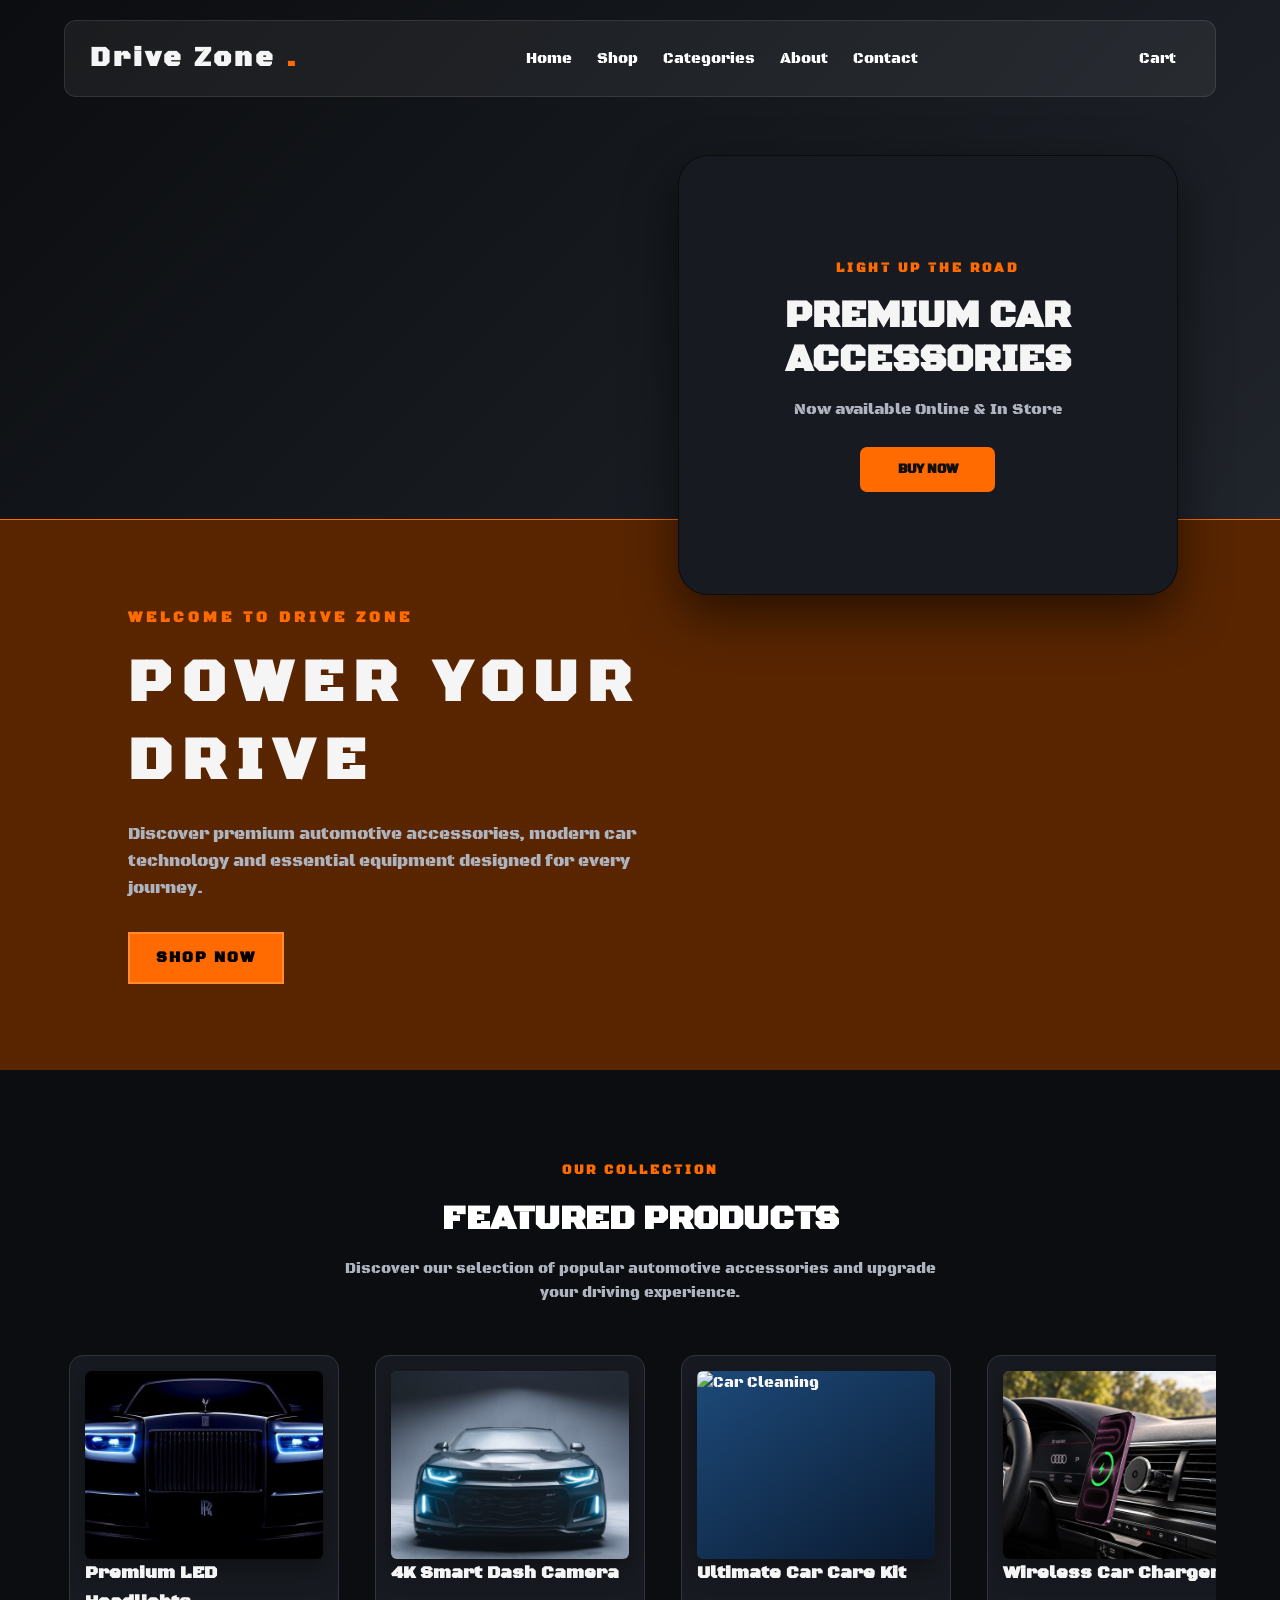
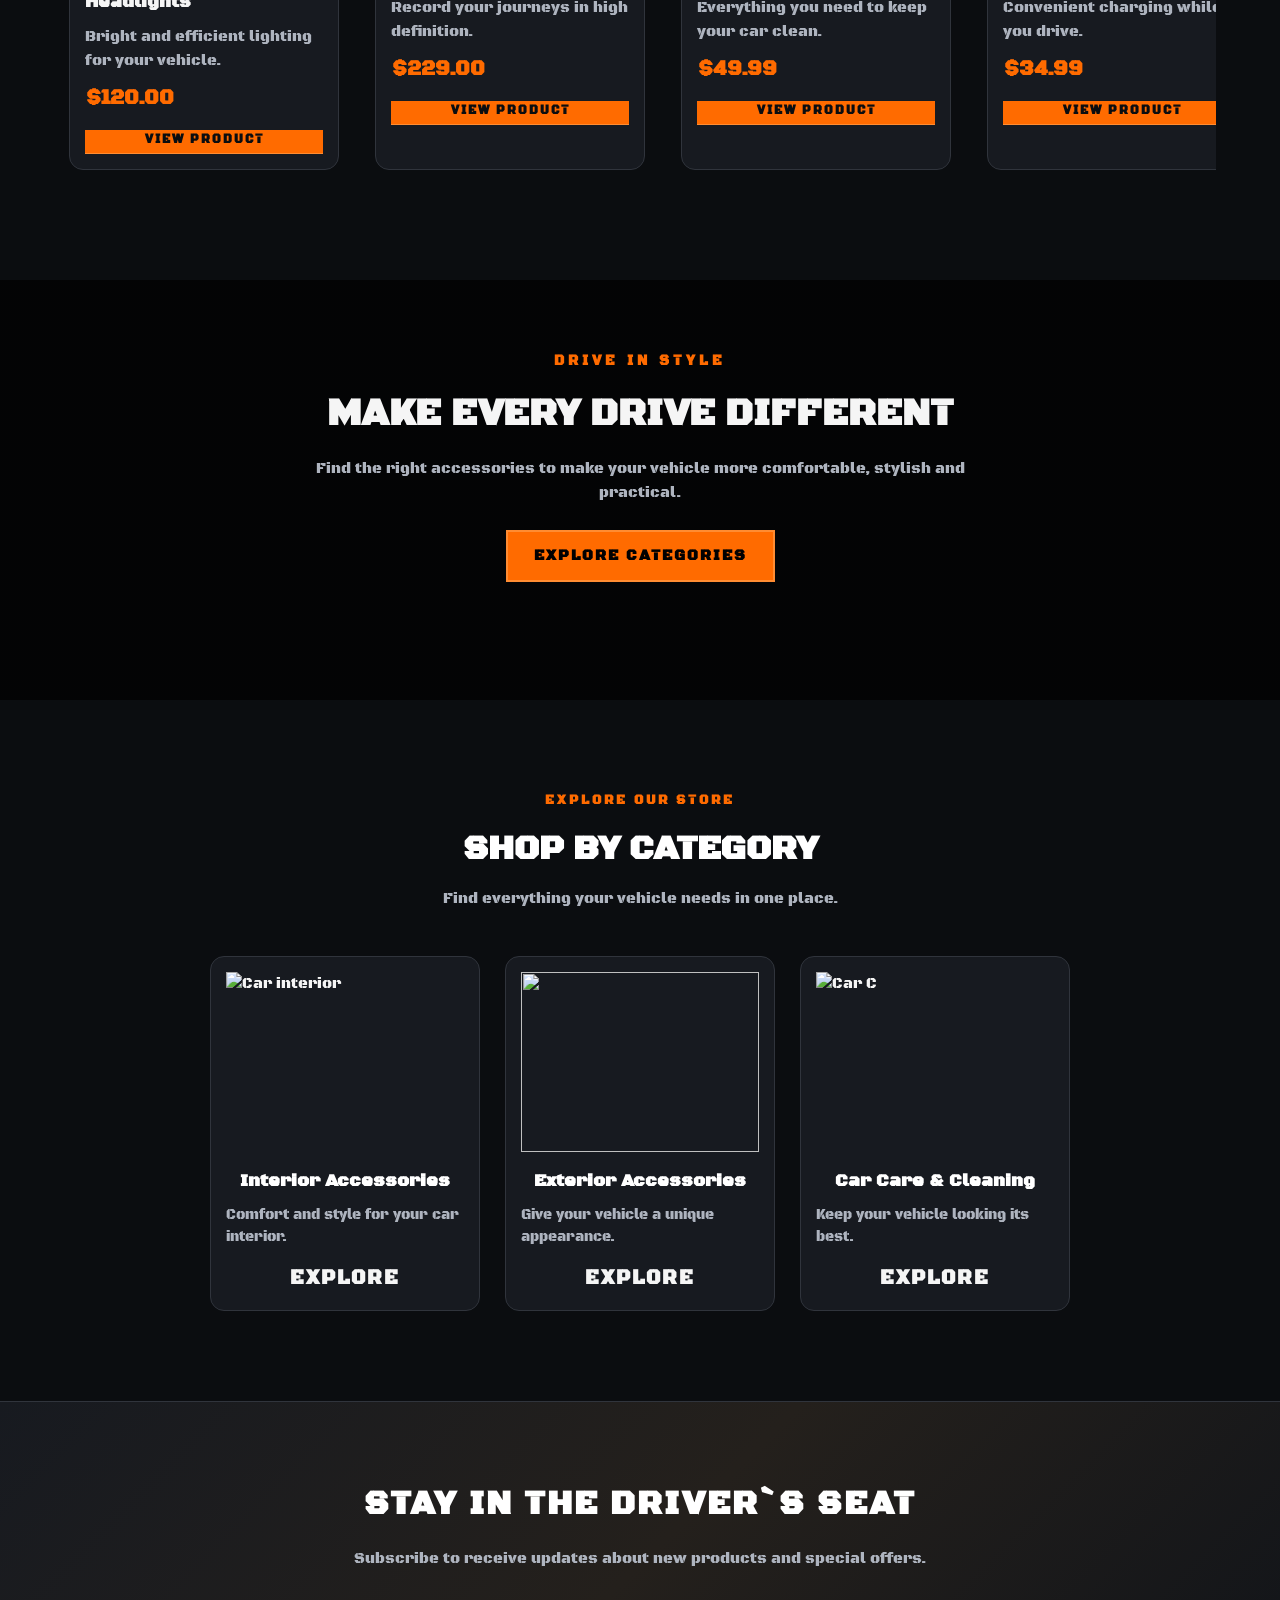
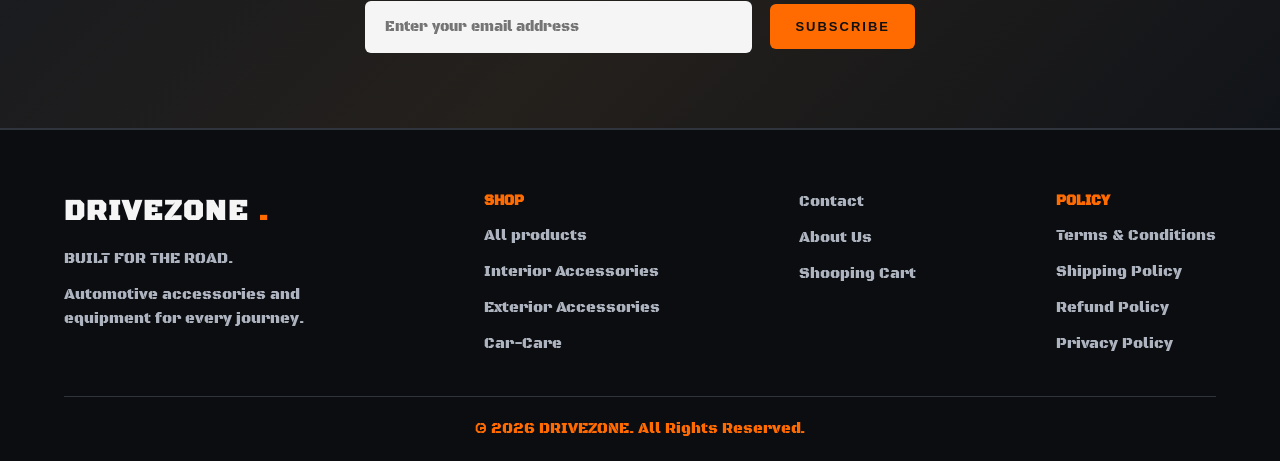
==== index.html @ 45d1e5a7 "design changed" ====
<!DOCTYPE html>
<html lang="en">
<head>
    <meta charset="UTF-8">
    <meta name="viewport" content="width=device-width, initial-scale=1.0">
    <title>Drive Zone</title>
    <link rel="stylesheet" href="index.css">
    <link rel="stylesheet" href="https://cdnjs.cloudflare.com/ajax/libs/font-awesome/7.3.1/css/all.css" integrity="sha512-x9WwyMYBnlXMNQ6kQ/Lyzu1NqIhLQKL5Oq6xByfXuRj7s9CskyCbLv/1IjqzJmXwFXWr0ov6jBV7Qbc0hh9nHg==" crossorigin="anonymous" referrerpolicy="no-referrer">
</head>
<body>

    <header class="header">
      <nav class="navbar">
        <a href="index.html" class="logo">
            Drive Zone <span>.</span>
        </a>

        <ul class="nav-links">
            <li><a href="index.html">Home</a></li>
            <li><a href="shop.html">Shop</a></li>

            <li class="dropdown">
                <a href="categories.html">Categories</a>

                <ul class="dropdown-menu">
                    <li><a href="interior accessories.html">Interior Accessories</a></li>
                    <li><a href="exterior accessories.html">Exterior Accessories</a></li>
                    <li><a href="car-care.html">Car Care & Cleaning</a></li>
                </ul>
            </li>

            <li><a href="about.html">About</a></li>
            <li><a href="contact.html">Contact</a></li>
        </ul>
         <div class="cart-logo">
          <a class="cart-logo" href="cart.html">Cart</a>
        <i class="fa-solid fa-cart-shopping"></i>
         </div>
        <!-- <a class="cart-logo" href="cart.html">Cart</a>
        <i class="fa-solid fa-cart-shopping"></i> -->
    </nav>

    <div class="header-container">
        <p class="tagline">LIGHT UP THE ROAD</p>

        <h1>PREMIUM CAR<br>ACCESSORIES</h1>

        <p class="sub">Now available Online & In Store</p>

        <a class="header-button" href="shop.html">BUY NOW</a>
    </div>
    
    </header>
    <!-- <div class="header-container">
        <p class="tagline"><strong>Light up the road</strong></p> 
        <h1>PREMIUM CAR <br>ACCESSORIES</h1>
        <p class="sub">Now available Online & In Store</p>
        <button class="header-button">
        <a class="aside-button" href="shop.html">BUY NOW</a>
        </button>
     </div>   -->
    <main>
     
        <section class="hero">
            
            <div class="hero-content">
              
                <p class="hero-subtitle">WELCOME TO DRIVE ZONE</p>

              <h1>POWER YOUR DRIVE</h1>

              <p>Discover premium automotive accessories,
                    modern car technology and essential equipment
                    designed for every journey.
              </p>

              <a href="shop.html" class="main-button">SHOP NOW</a>
            
            </div>
        </section>

        <section class="featured section-container">

            <div class="section-heading">
             <p>OUR COLLECTION</p>
             <h2>FEATURED PRODUCTS</h2>
             <p>
                 Discover our selection of popular automotive
                    accessories and upgrade your driving experience.
             </p>
            </div>

            <div class="product-container">
                <article class="product-card">
                    <div class="card-picture">
                        <img src="3bc1852d99ac0162c87bb1adc136cc3b.jpg" alt="Car LED Headlights">
                    </div>
                    <h3>Premium LED Headlights</h3>
                    <p>Bright and efficient lighting for your vehicle.</p>
                    <span>$120.00</span>
                    <a href="shop.html">VIEW PRODUCT</a>
                </article>

                <article class="product-card">
                    <div class="card-picture">
                        <img src="mac-house-agency-project-mclarenxcamaro-camaro-front-600x400.jpg" alt="Modern Car">
                    </div>
                    <h3>4K Smart Dash Camera</h3>
                    <p>Record your journeys in high definition.</p>
                    <span>$229.00</span>
                    <a href="shop.html">VIEW PRODUCT</a>

                </article>

                <article class="product-card">
                    <div class="card-picture">
                        <img src="https://c4.wallpaperflare.com/wallpaper/744/723/582/nissan-r35-gt-r-washing-car-spray-wallpaper-preview.jpg" alt="Car Cleaning">
                    </div>
                    <h3>Ultimate Car Care Kit</h3>
                    <p>Everything you need to keep your car clean.</p>
                    <span>$49.99</span>
                    <a href="shop.html">VIEW PRODUCT</a>

                </article>

                <article class="product-card">
                    <div class="card-picture">
                        <img src="magsafe-car-vent-mount-iphone-guide.webp" alt="Wireless car charger">
                    </div>
                    <h3>Wireless Car Charger</h3>
                    <p>Convenient charging while you drive.</p>
                    <span>$34.99</span>
                    <a href="shop.html">VIEW PRODUCT</a>

                </article>
            </div>
        </section>

        <section class="promo">

            <div class="promo-content">

                <p>DRIVE IN STYLE</p>

                <h2>MAKE EVERY DRIVE DIFFERENT</h2>

                <p>
                    Find the right accessories to make your
                    vehicle more comfortable, stylish and practical.
                </p>

                <a href="categories.html" class="main-button">EXPLORE CATEGORIES</a>

            </div>
        </section>

        <section class="categories section-container">
            
            <div class="section-heading">
                <p>EXPLORE OUR STORE</p>
                <h2>SHOP BY CATEGORY</h2>
                <p>
                    Find everything your vehicle needs
                    in one place.
                </p>
            </div>

            <div class="category-container">
                <article class="category-card">
                    <img src="https://wallpapers.com/images/hd/2020-mercedes-benz-car-interior-aodyfzl7a2ivcoa3.jpg" alt="Car interior">
                    <h3>Interior Accessories</h3>
                    <p>Comfort and style for your car interior.</p>
                    <a href="interior accessories.html">EXPLORE</a>
                </article>

                <article class="category-card">
                    <img src="https://i.pinimg.com/736x/ed/a5/c7/eda5c79521da0100a104714c3677a0c1.jpg" alt="">
                    <h3>Exterior Accessories</h3>
                    <p>Give your vehicle a unique appearance.</p>
                    <a href="exterior accessories.html">EXPLORE</a>

                </article>

                <article class="category-card">
                    <img src="https://images.pexels.com/photos/20042048/pexels-photo-20042048/free-photo-of-sprays-and-cloths-on-table-near-sports-cars.jpeg" alt="Car C">
                    <h3>Car Care & Cleaning</h3>
                    <p>Keep your vehicle looking its best.</p>
                    <a href="car-care.html">EXPLORE</a>

                </article>
            
            </div>

        </section>

        <section class="newsletter" id="newsletter">
            <h2>STAY IN THE DRIVER`S SEAT</h2>

            <p>
                Subscribe to receive updates about new products
                and special offers.
            </p>

            <form action="">
                <input type="email"
                placeholder="Enter your email address" required>
                <button type="submit">SUBSCRIBE</button>
            </form>
        </section>
    </main>

    <footer class="footer">
        <div class="footer-container">
            <div class="footer-about">
             <h2>DRIVEZONE <span>.</span></h2>
                <p>BUILT FOR THE ROAD.</p>

                <p>
                    Automotive accessories and equipment
                    for every journey.
                </p>
            </div>

            <div class="footer-links">
             <h3>SHOP</h3>
             <a href="shop.html">All products</a>
             <a href="interior accessories.html">Interior Accessories</a>
             <a href="exterior accessories.html">Exterior Accessories</a>
             <a href="car-care.html">Car-Care</a>
             
            </div>
            <div class="footer-links">
                <a href="contact.html">Contact</a>
                <a href="about.html">About Us</a>
                <a href="cart.html">Shooping Cart</a>
            </div>

            <div class="footer-links">
                <h3>POLICY</h3>

                <a href="terms.html">Terms & Conditions </a>
                <a href="shipping.html">Shipping Policy</a>
                <a href="refund.html">Refund Policy</a>
                <a href="privacy.html">Privacy Policy</a>
            </div>
        </div>

        <div class="footer-bottom">
            <p>© 2026 DRIVEZONE. All Rights Reserved.</p>

        </div>

    </footer>
 








</body>
</html>
---- index.css ----
* {
    margin: 0;
    padding: 0;
    box-sizing: border-box;
}

:root {
    --bg: #0b0d10;
    --surface: #171a20;
    --surface-light: #22262e;
    --orange: #ff6b00;
    --orange-hover: #ff8c32;
    --white: #f5f5f5;
    --muted: #aeb4bf;
    --border: #30343c;
}

@font-face {
    font-family: Black-ops;
    src: url(BlackOpsOne-Regular.ttf);
}

body {
    background-color: var(--bg);
    color: var(--white);
    font-family: Black-ops;
    font-size: 15px;
    font-weight: 400;
    line-height: 1.6;
}

a {
    color: inherit;
    text-decoration: none;
}

img {
    display: block;
    width: 100%;
}

.header {
    width: 100%;
    height: 450px;
    box-sizing: border-box;
    min-height: 520px;
    background-color: #141920;
    padding: 20px 5%;
    border-bottom: 1px solid var(--orange);
    background: linear-gradient(
        135deg,
        #0b0d10,
        #20242b
    );
    position: relative;
    z-index: 1;
    overflow: visible;

}

.header-container {
  width: 42%;
  height: 440px;
  max-width: 500px;
  margin: 65px auto 0;
  padding: 40px 45px;
  
  background:  #171a20;
  opacity: 1;
  border-left: 5px solid #3838e0;
  border-radius: 22px;
  color: var(--white);
  font-family: Black-ops;
  border-radius: 30px;
  box-shadow: 0 20px 50px rgba(0, 0, 0, 0.55);
  border: 1px solid rgba(0, 0, 0, 0.55);

  position: absolute;
  top: 90px;
  right: 8%;
  bottom: 0;
  width: 50%;
  min-height: 330px;
  z-index: 5;
  box-sizing: border-box;

  display: flex;
  flex-direction: column;
  justify-content: center;
  align-items: center;
  gap: 15px;
}

.header-container .tagline {
    font-size: 13px;
    color:var(--orange);
    font-weight: 600;
    letter-spacing: 3px;
    margin: 0;
}

.header-container h1 {
    margin: 0;
    font-size: clamp(28px, 3vw, 42px);
    font-weight: 700;
    line-height: 1.15;
    text-transform: uppercase;
    font-family: Black-ops;
    color: var(--white);
}

.header-container .sub {
    font-size: 16px;
    font-weight: 400;
    color: var(--muted);
    line-height: 1.6;
    margin: 0;
}

.header-button {
  display: inline-flex;
  justify-content: center;
  align-items: center;
  width: auto;
  min-width: 135px;
  margin-top: 10px;
  padding: 12px 25px;
  background: var(--orange);
  color:  #101010;
  font-size: 13px;
  font-weight: bold;
  text-decoration: none;
  border-radius: 7px;
  transition: 0.5s;
  cursor: pointer;
}
.header-button:hover {
    /* background-color: transparent; */
    color: #fdfdfd;
    transition: 0.3s;
    background: var(--orange-hover);
    transform: translate(-3px);
    box-shadow: 0 8px 20px rgba(255, 107, 0, 0.3);
}

.navbar {
    display: flex;
    justify-content: space-between;
    align-items: center;
    max-width: 1400px;
    margin: 0 auto;
    padding: 15px 25px;

    background: rgba(255, 255, 255, 0.06);
    border: 1px solid rgba(255, 255, 255, 0.1);
    border-radius: 12px;

    position: relative;
    z-index: 10;
}

.cart-logo {
    display: flex;
    align-items: center;
    justify-content: center;
    color: white;
    text-decoration: none;
    transition: 0.3s ease;
    width: 45px;
    height: 45px;
    border-radius: 10px;
    gap: 20px;

    color: white;
    text-decoration: none;

    transition: all 0.3s ease;
}
.cart-logo:hover {color: var(--orange);
    transform: scale(1);
}

.fa-cart-shopping {
    font-size: 23px;
}

.fa-cart-shopping:hover {
    color: var(--orange);
    border-color: #ff6b00;

    transform: translateY(-3px);
    box-shadow: 0 5px 15px rgba(255, 107, 0, 0.3);
}
    


.logo {
    color: var(--white);
    font-size: 27px;
    font-weight: 600;
    letter-spacing: 3px;
}

.logo span {
    color: var(--orange);
}

.nav-links {
    display: flex;
    align-items: center;
    gap: 25px;
    list-style: none;
}

.nav-links li a {
    color: #ffffff;
    font-size: 15px;
    transition: 0.3s ease;
}

.nav-links li a:hover {
    color: var(--orange);
}

.dropdown {
    position: relative;
}

.dropdown-menu {
    display: block;
    position: absolute;
    top: 100%;
    left: 0;
    min-width: 210px;
    background-color: #122c4b;
    background: var(--surface);
    list-style: none;
    padding: 10px 0;
    z-index: 30;
    border: 1px solid var(--border);

    opacity: 0;
    visibility: hidden;
    transform: translateY(-10px);
    transition: 
    opacity 0.3s ease,
    transform 0.3s ease,
    visibility 0.3s ease;
}

.dropdown-menu li a {
    display: block;
    padding: 10px 15px;
    color: white;
}

.dropdown-menu li a:hover {
    background-color: var(--orange);
    background: var(--surface-light);
}

.dropdown:hover .dropdown-menu,
.dropdown:focus-within .dropdown-menu {
    opacity: 1;
    visibility: visible;
    transform: translateY(0);
}

.hero {
    min-height: 550px;
    color: var(--white);
    background: var(--orange);
    display: flex;
    align-items: center;
    padding: 60px 10%;
    background-image: 
    linear-gradient(
        rgba(0, 0, 0, 0.65),
        rgba(0, 0, 0, 0.65)
    ), url(https://4kwallpapers.com/images/walls/thumbs_3t/27914.jpg)
    ;
    background-size: cover;
    background-position: center;
}

.hero-content {
    max-width: 650px;
}

.hero-subtitle {
    color: var(--orange);
    font-size: 15px;
    font-weight: 700;
    letter-spacing: 4px;
    margin-bottom: 15px;
}

.hero h1 {
    color: var(--white);
    font-size: 60px;
    font-weight: 700;
    letter-spacing: 10px;
    line-height: 1.3;
    margin-bottom: 20px;
}

.hero-content > p:not(.hero-subtitle) {
    color: var(--muted);
    font-size: 17px;
    max-width: 550px;
    margin-bottom: 30px;
}

.main-button {
    display: inline-block;
    background-color: var(--orange);
    color: #020000;
    padding: 12px 26px;
    font-size: 15px;
    font-weight: 700;
    letter-spacing: 2px;
    border: 2px solid #4334cc;
    transition: 0.3s;
    border-color: var(--orange-hover);
    
}

main h2, h3 {
    color: var(--white);
}

.main-button:hover {
    background-color: var(--orange-hover);
    border-color: var(--orange-hover);
    transition: 0.3s;
    background: var(--orange-hover);
    transform: translate(-3px);
    box-shadow: 0 8px 20px rgba(255, 107, 0, 0.3);
    color: white;
}

.section-container {
    width: 90%;
    max-width: 1200px;
    margin: 0 auto;
    padding: 90px 0;
}

.section-heading {
    text-align: center;
    margin-bottom: 45px;

}

.section-heading > p:first-child {
    color: var(--orange);
    font-size: 13px;
    font-weight: 700;
    letter-spacing: 3px;
}

.section-heading h2 {
    color: white;
    font-size: 35px;
    margin: 10px 0;
}

.section-heading > p:last-child {
    color: var(--muted);
    max-width: 600px;
    margin: 0 auto;
}

.product-container {
    display: flex;
    flex-wrap: nowrap;
    justify-content: flex-start;
    gap: 36px;
    overflow-x: auto;
    padding: 5px 5px 20px;
}

.product-card {
    flex: 0 0 270px;
    /* background-color: #122c4b; */
    background: var(--surface);
    color: var(--white);
    border: 1px solid var(--border);
    border-radius: 14px;
    overflow: hidden;
    padding: 15px;
    transition: 
    transform 0.3s ease,
    box-shadow 0.3s ease,
    border-color 0.3s ease;
}

.card-picture {
  width: 100%;
  aspect-ratio: 240 / 190;
  border-radius: 6px;
  overflow: hidden;
  background: linear-gradient(145deg, #1d4a7a, #0a1a30); 
  box-shadow: 0 10px 24px rgba(0, 0, 0, .35);
}

.product-card:hover {
    transform: translateY(-8px);
    /* border-color: var(--orange); */
    box-shadow: 0 12px 30px rgba(0, 0, 0, 0.4);
}

.product-card img {
    width: 100%;
    height: 190px;
    object-fit: cover;
    margin-bottom: 20px;
}

.product-card h3 {
    color: var(--white);
    font-size: 18px;
    margin-bottom: 8px;
    align-items: center;
    justify-content: center;
}

.product-card p {
    color: var(--muted);
    font-size: 15px;
    min-height: 48px;
    margin-bottom: 10px;
    align-items: center;
    justify-content: center;
}

.product-card span {
    display: block;
    color: var(--orange);
    font-size: 20px;
    font-weight: 700;
    margin-bottom: 15px;

}

.product-card a {
    color: var(--bg);
    font-size: 12px;
    font-weight: 700;
    letter-spacing: 2px;
    border-bottom: 1px solid var(--orange-hover);
    padding-bottom: 4px;
    display: flex;
    align-items: center;
    justify-content: center;
    background: var(--orange);
}

.product-card a:hover {
    color: var(--white);
}

.promo {
    min-height: 420px;
    display: flex;
    justify-content: center;
    align-content: center;
    text-align: center;
    padding: 70px 10%;
    background: linear-gradient(
        120deg,
        #191c22,
        #2b211a,
        #191c22
    );
    color: var(--white);

    background-image: linear-gradient(
            rgba(0, 0, 0, 0.7),
            rgba(0, 0, 0, 0.7)
    ), url(https://4kwallpapers.com/images/walls/thumbs_3t/7730.jpg);
}

.promo-content {
    max-width: 700px;
}

.promo-content > p:first-child {
    color: var(--orange);
    font-size: 14px;
    font-weight: 700;
    letter-spacing: 4px;
}

.promo h2 {
    color: var(--white);
    font-size: 38px;
    margin: 12px 0;
}

.promo-content > p:nth-of-type(2) {
    color: var(--muted);
    margin-bottom: 25px;
}

.category-container {
    display: flex;
    justify-content: center;
    flex-wrap: wrap;
    gap: 25px;
}

.category-card {
    width: 270px;
    background: var(--surface);
    color: var(--white);
    padding: 15px;
    border: 1px solid var(--border);
    border-radius: 14px;
    overflow: hidden;
    transition: 
        transform 0.3s ease,
        box-shadow 0.3s ease,
        border-color 0.3s ease;
}

.category-card:hover {
    transform: translate(-8px);
    border-color: var(--orange);
    box-shadow: 0 12px 30px rgba(0, 0, 0, 0.4);
}

.category-card img {
    width: 100%;
    height: 180px;
    object-fit: cover;
    margin-bottom: 15px;
}

.category-card h3 {
    color: white;
    font-size: 18px;
    margin-bottom: 8px;
    display: flex;
    align-items: center;
    justify-content: center;
}

.category-card p {
    color: var(--muted);
    font-size: 14px;
    margin-bottom: 15px;
    align-items: center;
    justify-content: center;
}

.category-card a {
    display: flex;
    align-items: center;
    justify-content: center;
    color: var(--white);
    font-size: 20px;
    font-weight: 700;
    letter-spacing: 2px;
}

.category-card a:hover {
    color: var(--orange-hover);
    transform: translate(1px);
    border-color: var(--orange);
    box-shadow: 0 12px 30px rgba(0, 0, 0, 0.4);
}

.newsletter {
    width: 100%;
    padding: 75px 28px;
    text-align: center;

    background: linear-gradient(
         135deg,
        #171a20,
        #24201c,
        #111419
    );
    border-top: 1px solid var(--border);
    border-bottom: 1px solid var(--border);
}

.newsletter h2 {
    color: white;
    font-size: 34px;
    font-weight: 700;
    letter-spacing: 2px;
    margin-bottom: 15px;
}

.newsletter p {
    color: var(--muted);
    font-family: Black-ops;
    font-size: 15px;
    margin-bottom: 30px;
}

.newsletter form {
    display: flex;
    justify-content: center;
    align-items: center;
    gap: 18px;

    max-width: 550px;
    margin: 0 auto;
}

.newsletter input {
    flex: 1;
    min-width: 0;
    padding: 15px 18px;

    background: #f5f5f5;
    color: #111111;

    border: 2px solid transparent;
    border-radius: 6px;
    outline: none;

    font-size: 14px;
    font-family: Black-ops;

    transition: 0.3s;
}

.newsletter input:focus {
    border-color: var(--orange);
    box-shadow: 0 0 12px rgba(255, 107, 0, 0.25);
}

.newsletter button {
    padding: 15px 25px;

    background: var(--orange);
    color: #101010;

    border: none;
    border-radius: 6px;
    font-size: 13px;
    font-weight: 700;
    letter-spacing: 2px;

    cursor: pointer;
    transition: 0.3s;
}

.newsletter button:hover {
    background: var(--orange-hover);
    transform: translateY(-3px);
    box-shadow: 0 6px 18px rgba(255, 107, 0, 0.3);
}


.footer {
    background: #0b0d10;
    border-top: 1px solid var(--border);
    padding: 60px 5% 20px;
}

.footer-container {
    max-width: 1300px;
    margin: 0 auto;
    display: flex;
    justify-content: space-between;
    flex-wrap: wrap;
    gap: 40px;
    padding-bottom: 40px;
}

.footer-about {
    max-width: 280px;
}

.footer-about h2 {
    font-size: 28px;
    letter-spacing: 2px;
    color: var(--white);
}

.footer-about h2 span {
    color: var(--orange);
}

.footer-about p {
    color: var(--muted);
    margin-top: 12px;
}

.footer-links {
    display: flex;
    flex-direction: column;
    gap: 12px;
    color: var(--muted);
}

.footer-links h3 {
    color: var(--orange);
    font-size: 14px;
    transition: 0.3s;
}

.footer-links a:hover {
    color: var(--orange);
    transform: translateX(5px);
}

.footer-bottom {
    max-width: 1300px;
    margin: 0 auto;
    padding-top: 20px;
    border-top: 1px solid var(--border);
    text-align: center;
}

.footer-bottom p {
    color: var(--orange);
    font-size: 15px;
}
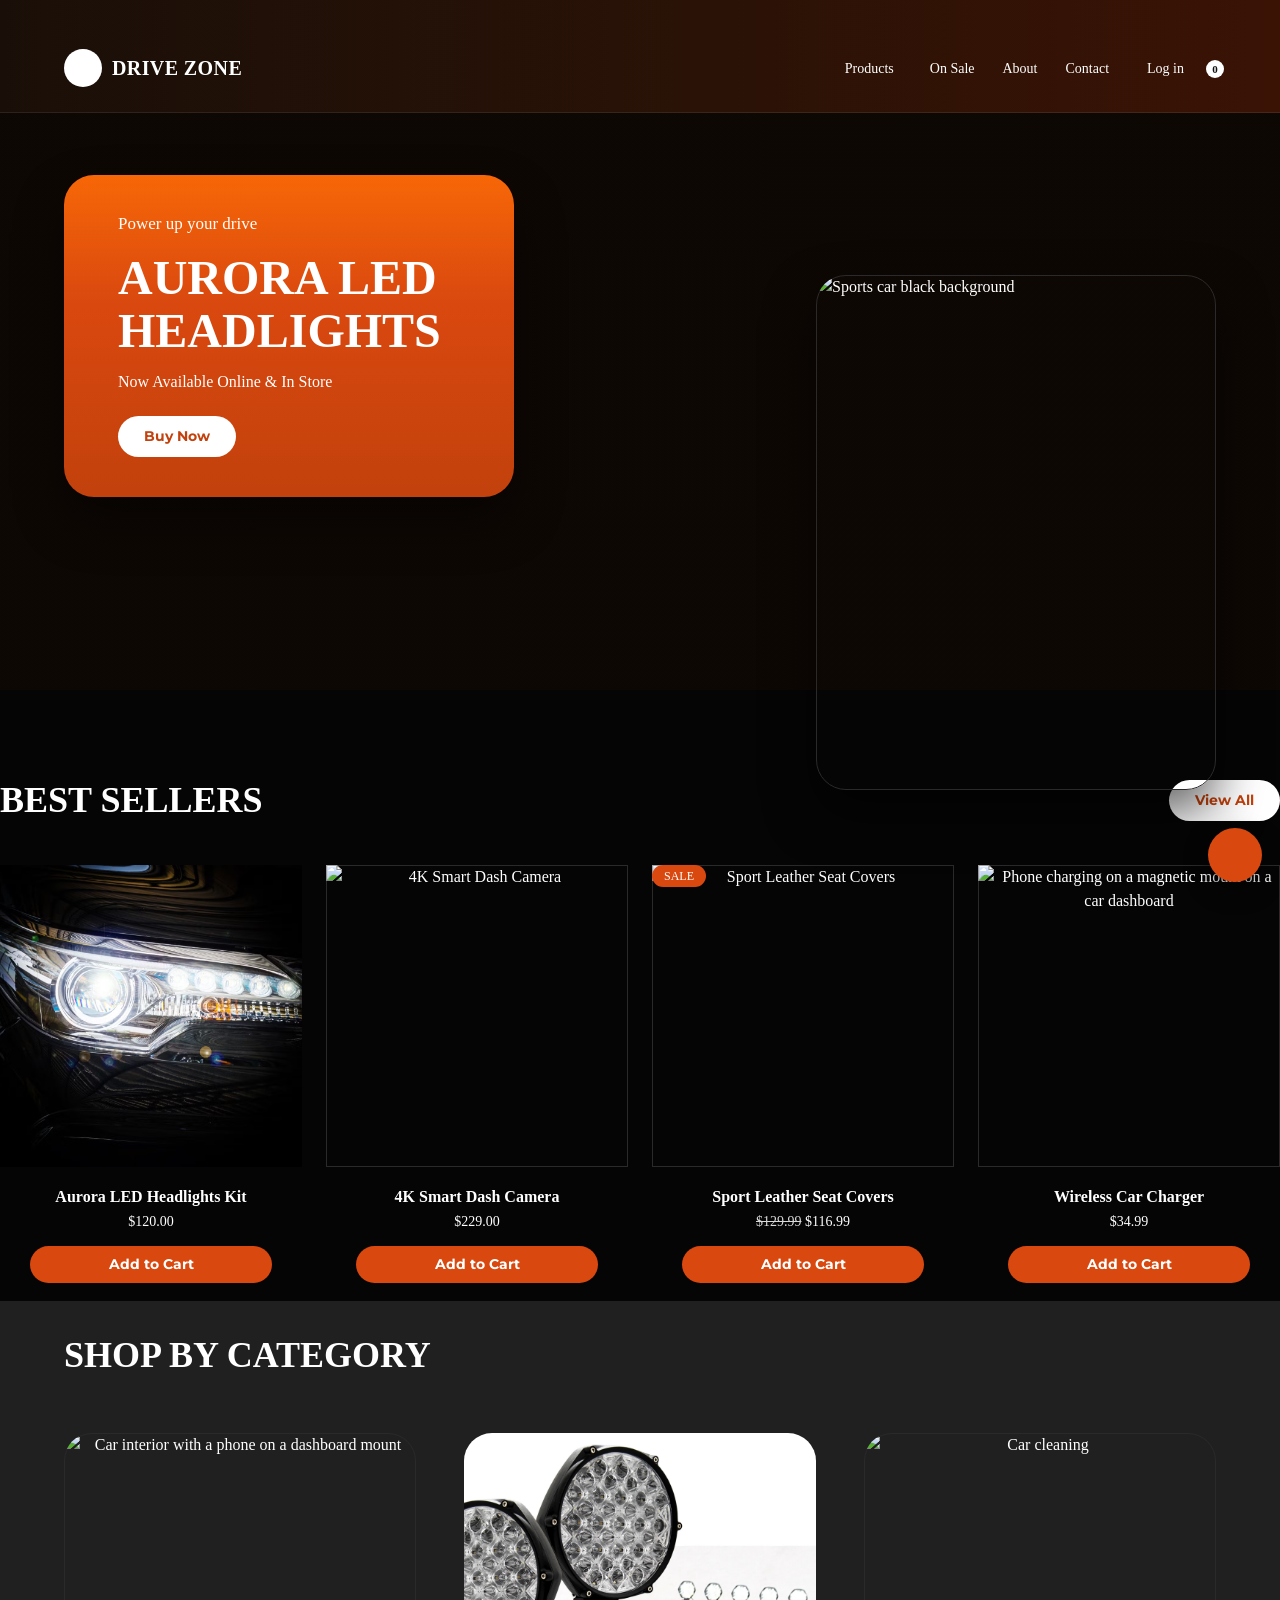
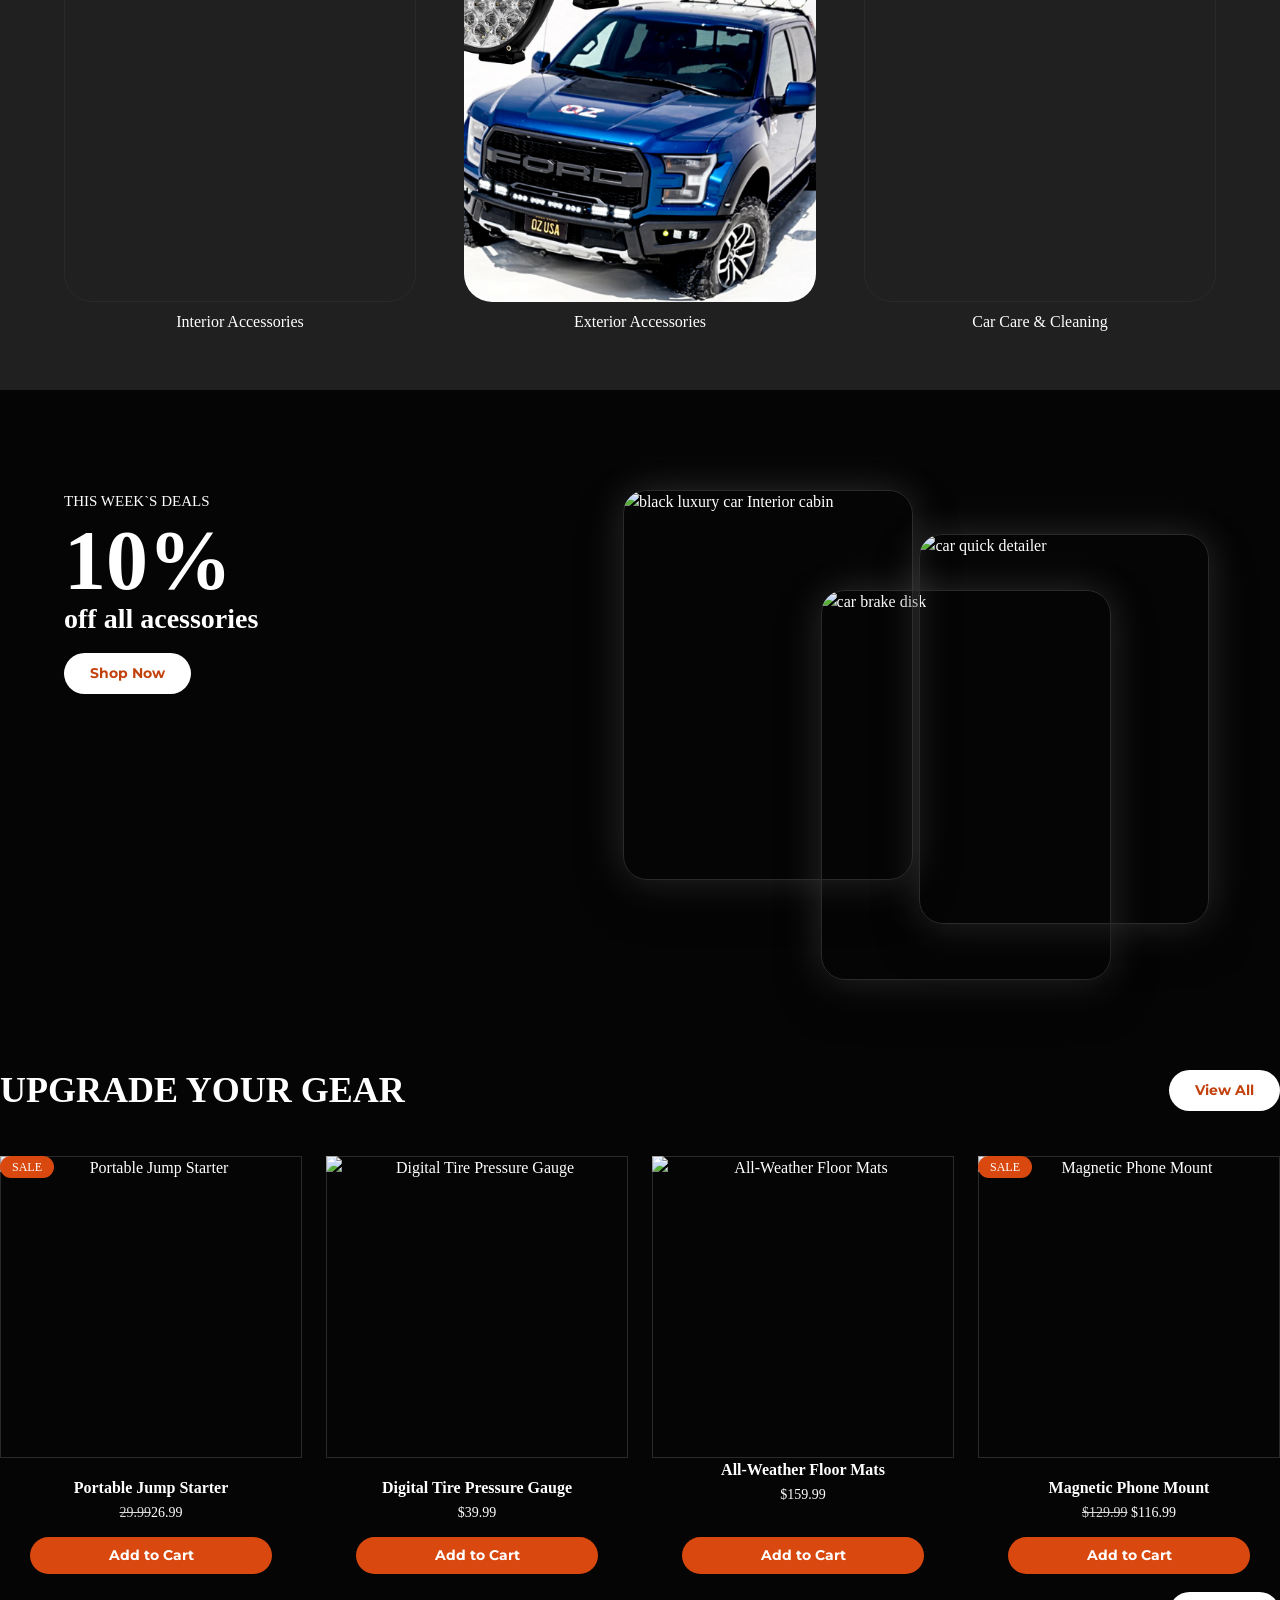
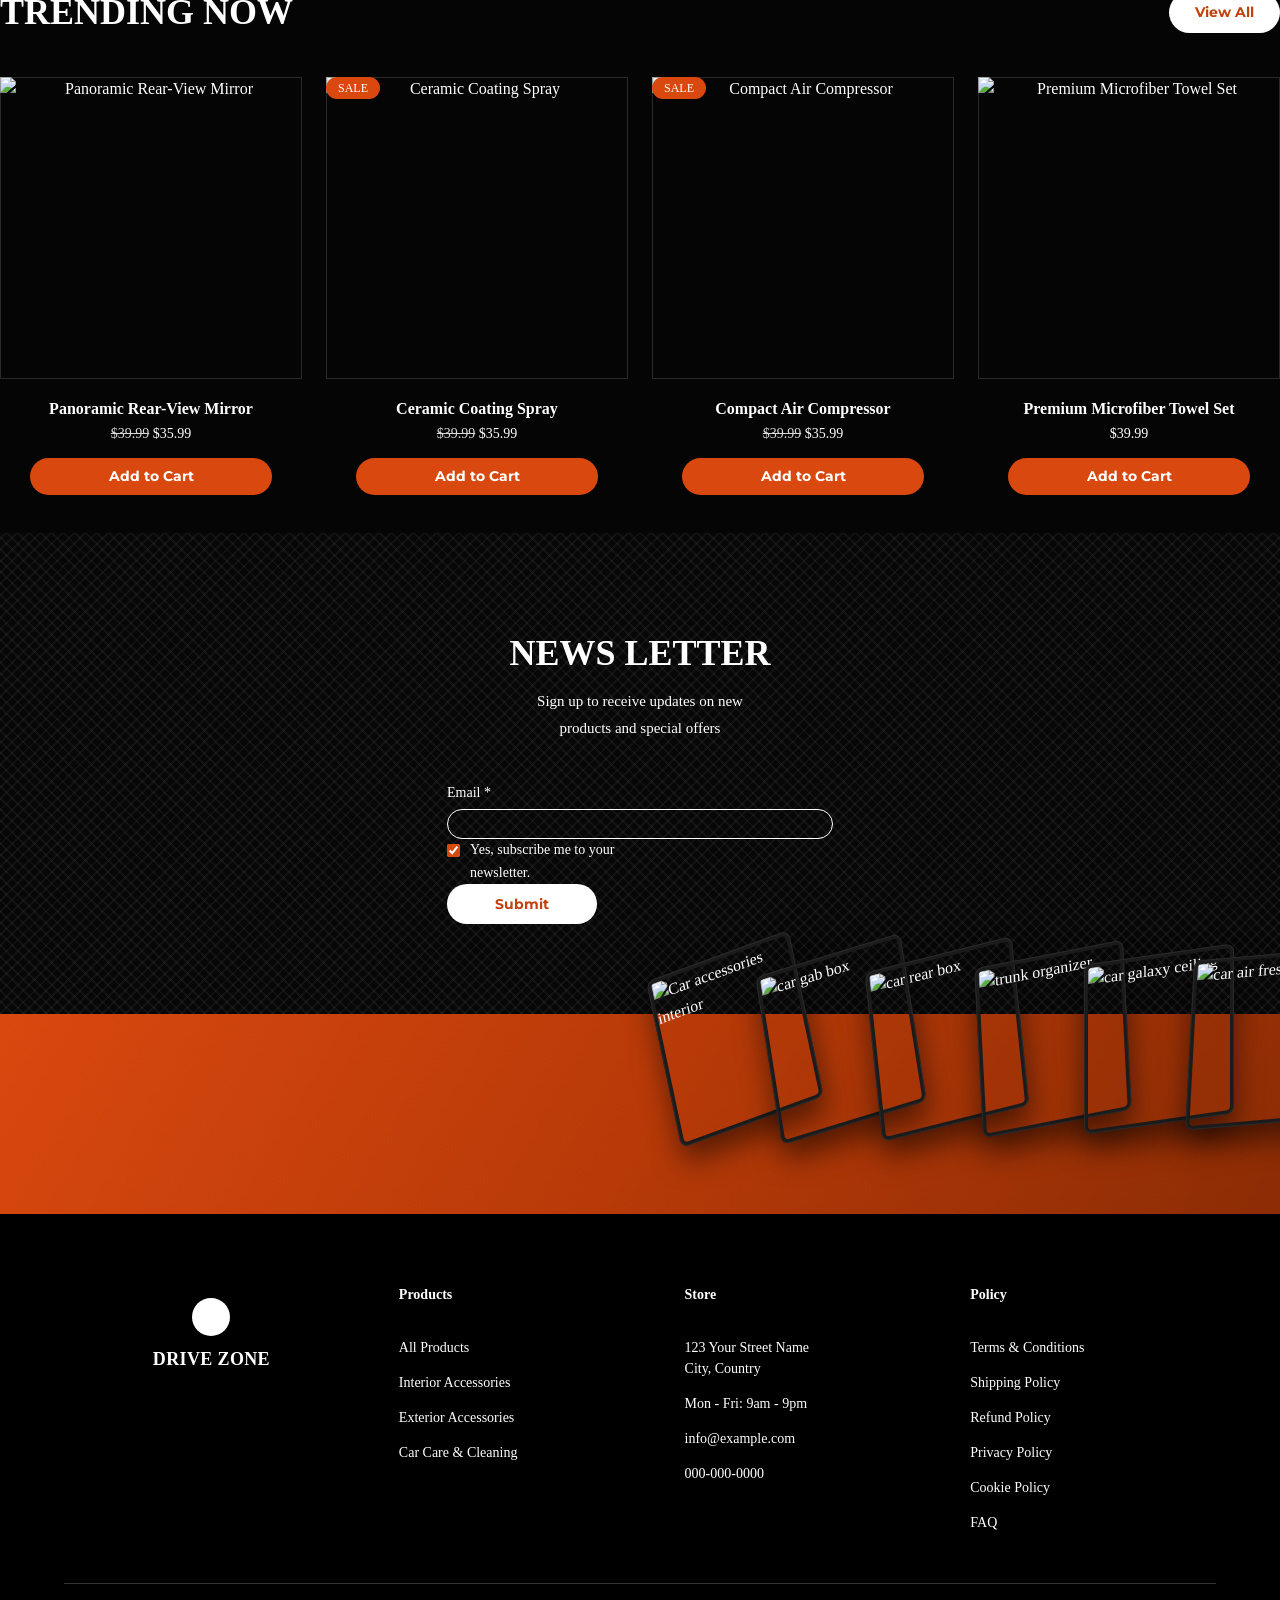
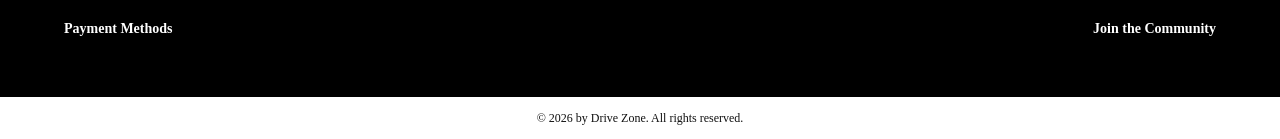
==== commit 81d68ba4: "redesigned+ added about)without pics)" ====
--- a/index.html
+++ b/index.html
@@ -3,262 +3,402 @@
 <head>
     <meta charset="UTF-8">
     <meta name="viewport" content="width=device-width, initial-scale=1.0">
-    <title>Drive Zone</title>
+    <title>Drive Zone | Acessories Shop</title>
     <link rel="stylesheet" href="index.css">
+    <link rel="preconnect" href="https://fonts.googleapis.com">
+    <link rel="preconnect" href="https://fonts.gstatic.com" crossorigin>
+    <link rel="stylesheet" href="https://fonts.googleapis.com/css2?family=Montserrat:wght@400;500;600;700;800&display=swap">
     <link rel="stylesheet" href="https://cdnjs.cloudflare.com/ajax/libs/font-awesome/7.3.1/css/all.css" integrity="sha512-x9WwyMYBnlXMNQ6kQ/Lyzu1NqIhLQKL5Oq6xByfXuRj7s9CskyCbLv/1IjqzJmXwFXWr0ov6jBV7Qbc0hh9nHg==" crossorigin="anonymous" referrerpolicy="no-referrer">
+
 </head>
 <body>
 
-    <header class="header">
-      <nav class="navbar">
-        <a href="index.html" class="logo">
-            Drive Zone <span>.</span>
+   <header class="site-header">
+       <input type="checkbox" id="nav-check" class="nav-check" aria-label="toggle menu">
+       <div class="bar">
+        <a href="index.html" class="brand" aria-label="Drive Zone home">
+            <span class="brand-icon"><i class="fa-solid fa-car-side" aria-hidden="true"></i></span>
+            <span class="brand-name">Drive Zone</span>
         </a>
 
-        <ul class="nav-links">
-            <li><a href="index.html">Home</a></li>
-            <li><a href="shop.html">Shop</a></li>
-
-            <li class="dropdown">
-                <a href="categories.html">Categories</a>
-
-                <ul class="dropdown-menu">
-                    <li><a href="interior accessories.html">Interior Accessories</a></li>
-                    <li><a href="exterior accessories.html">Exterior Accessories</a></li>
-                    <li><a href="car-care.html">Car Care & Cleaning</a></li>
-                </ul>
-            </li>
-
-            <li><a href="about.html">About</a></li>
-            <li><a href="contact.html">Contact</a></li>
-        </ul>
-         <div class="cart-logo">
-          <a class="cart-logo" href="cart.html">Cart</a>
-        <i class="fa-solid fa-cart-shopping"></i>
-         </div>
-        <!-- <a class="cart-logo" href="cart.html">Cart</a>
-        <i class="fa-solid fa-cart-shopping"></i> -->
-    </nav>
-
-    <div class="header-container">
-        <p class="tagline">LIGHT UP THE ROAD</p>
-
-        <h1>PREMIUM CAR<br>ACCESSORIES</h1>
-
-        <p class="sub">Now available Online & In Store</p>
-
-        <a class="header-button" href="shop.html">BUY NOW</a>
-    </div>
-    
-    </header>
-    <!-- <div class="header-container">
-        <p class="tagline"><strong>Light up the road</strong></p> 
-        <h1>PREMIUM CAR <br>ACCESSORIES</h1>
-        <p class="sub">Now available Online & In Store</p>
-        <button class="header-button">
-        <a class="aside-button" href="shop.html">BUY NOW</a>
-        </button>
-     </div>   -->
-    <main>
-     
-        <section class="hero">
-            
-            <div class="hero-content">
-              
-                <p class="hero-subtitle">WELCOME TO DRIVE ZONE</p>
-
-              <h1>POWER YOUR DRIVE</h1>
-
-              <p>Discover premium automotive accessories,
-                    modern car technology and essential equipment
-                    designed for every journey.
-              </p>
-
-              <a href="shop.html" class="main-button">SHOP NOW</a>
-            
+        <label for="nav-check" class="burger" aria-hidden="true"><i class="fa-solid fa-bars"></i></label>
+
+        <nav class="nav" aria-label="Main navigation">
+          <div class="has-dropdown">
+            <a href="shop.html" class="dd-toggle" aria-haspopup="true">Products <i class="fa-solid fa-chevron-down" aria-hidden="true"></i></a>
+
+            <div class="dropdown">
+                        <a href="shop.html">All Products</a>
+                        <a href="interior accessories.html">Interior Accessories</a>
+                        <a href="exterior accessories.html">Exterior Accessories</a>
+                        <a href="car-care.html">Car Care &amp; Cleaning</a>
+            </div>
+        </div>
+
+        <a href="shop.html#sale">On Sale</a>
+        <a href="about.html">About</a>
+        <a href="contact.html">Contact</a>
+        <a href="login.html" class="nav-login"><i class="fa-solid fa-circle-user" aria-hidden="true"></i>Log in</a>
+
+        <a href="cart.html" class="nav-cart" aria-label="Cart, 0 items"><i class="fa-solid fa-cart-shopping" aria-hidden="true"></i><span class="cart-count">0</span>
+         </a>
+     </nav>
+  </div>
+</header>
+
+<main>
+
+    <section class="hero">
+        <div class="wrap hero-grid">
+            <div class="hero-card">
+                <p class="hero-kicker">Power up your drive</p>
+                <h1>Aurora LED Headlights</h1>
+                <p class="hero-sub">Now Available Online &amp; In Store</p>
+                <a href="shop.html" class="pill pill-white">Buy Now</a>
+            </div>
+
+            <figure class="ph hero-poster"><img src="https://images.unsplash.com/photo-1616422285623-13ff0162193c?q=80&w=731&auto=format&fit=crop&ixlib=rb-4.1.0&ixid=NHwxMjA3fDA%3D" alt="Sports car black background"></figure>
+        </div>
+    </section>
+
+    <section class="block-wrap" aria-labelledby="best-title">
+        <div class="block-head">
+            <h2 id="best-title">Best Sellers</h2>
+            <a href="shop.html" class="pill pill-white">View All</a>
+        </div>
+
+        <div class="carousel" tabindex="0" aria-label="Best sellers, scroll sideways for more">
+            <article class="p-card">
+                <a class="p-media" href="shop.html" aria-label="Aurora LED Headlight Kit">
+                    <figure class="ph"><img src="2407-hero-car-headlights.avif" alt="ports car with bright LED headlights" loading="lazy"></figure>
+                </a>
+                <h3>Aurora LED Headlights Kit</h3>
+                <p class="p-price">$120.00</p>
+                <a class="pill pill-accent" href="cart.html">Add to Cart</a>
+            </article>
+
+            <article class="p-card">
+                <a class="p-media" href="shop.html" aria-label="4K Smart Dash Camera">
+                   <figure class="ph"><img src="https://img.magnific.com/premium-photo/video-camera-attached-windshield-car-record-driving-prevent-danger-from-driving_11304-1843.jpg?semt=ais_hybrid&w=740&q=80" alt="4K Smart Dash Camera"></figure> 
+                </a>
+                <h3>4K Smart Dash Camera</h3>
+                    <p class="p-price">$229.00</p>
+                    <a class="pill pill-accent" href="cart.html">Add to Cart</a>
+            </article>
+
+            <article class="p-card">
+                    <a class="p-media" href="shop.html" aria-label="Sport Leather Seat Covers">
+                        <span class="badge">SALE</span>
+                    
+                <figure class="ph"><img src="https://image.made-in-china.com/2f0j00apsbyhPJEGgd/Latest-Design-a-Set-of-Car-Seat-Cover-Black-Sports-Style-Leather-Interior-Trims.webp" alt="Sport Leather Seat Covers" loading="lazy"> </figure>
+
+                </a>
+                    <h3>Sport Leather Seat Covers</h3>
+                    <p class="p-price"><s>$129.99</s> $116.99</p>
+                    <a class="pill pill-accent" href="cart.html">Add to Cart</a>
+                </article>
+
+                <article class="p-card">
+                    <a class="p-media" href="shop.html" aria-label="Wireless Car Charger">
+                        <figure class="ph"><img src="https://m.media-amazon.com/images/I/71bEEfWMDUL._AC_UF894,1000_QL80_.jpg" alt="Phone charging on a magnetic mount on a car dashboard" loading="lazy"></figure>
+                    </a>
+                    <h3>Wireless Car Charger</h3>
+                    <p class="p-price">$34.99</p>
+                    <a class="pill pill-accent" href="cart.html">Add to Cart</a>
+                </article>
+
+                <article class="p-card">
+                    <a class="p-media" href="shop.html" aria-label="Ultimate Car Care Kit">
+                        <figure class="ph"><img src="https://encrypted-tbn0.gstatic.com/images?q=tbn:ANd9GcRwiOwabXL8HOn2tslvgdouiTkp00Tse93LB2PAuX9k3vOjKT0785lf41Y&s=10" alt="Ultimate Car Care Kit wallpaper"></figure>
+                        </a>
+                    <h3>Ultimate Car Care Kit</h3>
+                    <p class="p-price">$49.99</p>
+                    <a class="pill pill-accent" href="cart.html">Add to Cart</a>
+                </article>
+
+                <article class="p-card">
+                    <a class="p-media" href="shop.html" aria-label="Carbon Fiber Steering Wheel Cover">
+                        <figure class="ph"><img src="https://m.media-amazon.com/images/I/61Uax8sNtGL._AC_UF894,1000_QL80_.jpg" alt="Carbon Fiber Steering Wheel Cover"></figure>
+                        </a>
+                    <h3>Carbon Fiber Steering Wheel Cover</h3>
+                    <p class="p-price">$24.99</p>
+                    <a class="pill pill-accent" href="cart.html">Add to Cart</a>
+                </article>
             </div>
         </section>
 
-        <section class="featured section-container">
-
-            <div class="section-heading">
-             <p>OUR COLLECTION</p>
-             <h2>FEATURED PRODUCTS</h2>
-             <p>
-                 Discover our selection of popular automotive
-                    accessories and upgrade your driving experience.
-             </p>
-            </div>
-
-            <div class="product-container">
-                <article class="product-card">
-                    <div class="card-picture">
-                        <img src="3bc1852d99ac0162c87bb1adc136cc3b.jpg" alt="Car LED Headlights">
+        <section class="categories" aria-labelledby="cat-title">
+            <div class="wrap">
+                <h2 id="cat-title">Shop by Category</h2>
+                <div class="cat-grid">
+
+                    <a class="cat-card" href="interior accessories.html">
+                        <figure class="ph"><img src="https://theocdplug.com/cdn/shop/products/dash-mount-picture-4_b9c95ae0-0ebe-4a73-a706-56b1509e3f00.jpg?v=1705518169&width=1214" alt="Car interior with a phone on a dashboard mount" loading="lazy"></figure>
+                        <span>Interior Accessories</span>
+                    </a>
+
+                    <a class="cat-card" href="exterior accessories.html">
+                        <figure class="ph"><img src="C__72681.webp" alt="Pickup truck with roof lights and off-road bumper" loading="lazy"></figure>
+                        <span>Exterior Accessories</span>
+                    </a>
+
+                    <a class="cat-card" href="car-care.html">
+                        <figure class="ph"><img src="https://media.base44.com/images/public/6a76389909c643709585dd1f/f1b9e2a09_how-often-to-wash-and-wax-car-michigan.jpg" alt="Car cleaning" loading="lazy"></figure>
+                        <span>Car Care &amp; Cleaning</span>
+                    </a>
+                </div>
+            </div>
+        </section>
+
+        <section class="deals">
+            <div class="wrap deals-grid">
+                <div class="deal-card">
+                    <p class="deal-kicker">This week`s deals</p>
+                    <p class="deal-big">10%</p>
+                    <p class="deal-text">off all acessories</p>
+                    <a href="shop.html#sale" class="pill pill-white">Shop Now</a>
+                </div>
+
+                <div class="fan-stack" aria-hidden="false">
+                    <figure class="ph fan fan-1"><img src="https://i.pinimg.com/736x/76/9d/a4/769da4c1f4d7704fe8c4b817a778616a.jpg" alt="black luxury car Interior cabin" loading="lazy"></figure>
+
+                    <figure class="ph fan fan-2"><img src="https://i.pinimg.com/736x/15/df/6a/15df6ada486d69795982d1d8e1b55d9f.jpg" alt="car brake disk" loading="lazy"></figure>
+
+                    <figure class="ph fan fan-3"><img src="https://i.pinimg.com/1200x/e7/1c/35/e71c3596de1cfcfb9a46b06c982effa2.jpg" alt="car quick detailer" loading="lazy"></figure>
+                </div>
+            </div>
+        </section>
+
+        <section class="block-wrap" aria-labelledby="upgrade-title">
+            <div class="block-head">
+                <h2 id="upgrade-title">Upgrade Your Gear</h2>
+                <a href="shop.html" class="pill pill-white">View All</a>
+            </div>
+            <div class="carousel" tabindex="0" aria-label="Upgrade your gear, scroll sideways for more">
+                <article class="p-card">
+                    <a class="p-media" href="shop.html" aria-label="Portable Jump Starter">
+                        <span class="badge">SALE</span>
+                        <figure class="ph"><img src="https://i.pinimg.com/736x/bd/f8/eb/bdf8ebc39f84f20388f08022f0abc8ed.jpg" alt="Portable Jump Starter"></figure>
+                    </a>
+                    <h3>Portable Jump Starter</h3>
+                    <p class="p-price"><s>29.99</s>26.99</p>
+                    <a class="pill pill-accent" href="cart.html">Add to Cart</a>
+                </article>
+
+                <article class="p-card">
+                    <a class="p-media" href="shop.html" aria-label="Digital Tire Pressure Gauge">
+
+                        <figure class="ph"><img src="https://i.pinimg.com/1200x/79/1a/af/791aaff7dbad392e1cec611176bc4a56.jpg" alt="Digital Tire Pressure Gauge"></figure>
+                    </a>
+
+                    <h3>Digital Tire Pressure Gauge</h3>
+                    <p class="p-price">$39.99</p>
+                    <a class="pill pill-accent" href="cart.html">Add to Cart</a>
+                </article>
+
+                <article class="p-card">
+                    <a class="p-media" href="shop.html" aria-label="All-Weather Floor Mate">
+
+                        <figure class="ph"><img src="https://i.pinimg.com/1200x/bb/50/ca/bb50ca3346988b3e1c0381709df2f92b.jpg" alt="All-Weather Floor Mats"></figure>
+                         <h3>All-Weather Floor Mats</h3>
+                    <p class="p-price">$159.99</p>
+                    <a class="pill pill-accent" href="cart.html">Add to Cart</a>
+                </article>
+
+                <article class="p-card">
+                    <a class="p-media" href="shop.html" aria-label="Magnetic Phone Mount">
+                        <span class="badge">SALE</span>
+
+                        <figure class="ph"><img src="https://i.pinimg.com/736x/48/d2/88/48d2887d9bd79385c27a38ca2c7ed123.jpg" alt="Magnetic Phone Mount"></figure>
+                    </a>
+                    <h3>Magnetic Phone Mount</h3>
+                    <p class="p-price"><s>$129.99</s> $116.99</p>
+                    <a class="pill pill-accent" href="cart.html">Add to Cart</a>
+                </article>
+
+                <article class="p-card">
+                    <a class="p-media" href="shop.html" aria-label="Ambient Interior LED Strip">
+                        <figure class="ph"><img src="https://i.pinimg.com/1200x/e7/a9/7b/e7a97b69a88c2cbd90ce847b2707261b.jpg" alt="Ambient Interior LED Strip"></figure>
+                    </a>
+                    <h3>Ambient Interior LED Strip</h3>
+                    <p class="p-price">$19.99</p>
+                    <a class="pill pill-accent" href="cart.html">Add to Cart</a>
+                </article>
+
+                <article class="p-card">
+                    <a class="p-media" href="shop.html" aria-label="Roof Cargo Carrier">
+                        <figure class="ph"><img src="https://i.pinimg.com/736x/1c/93/b3/1c93b35673e55ae482cfee65fbae9509.jpg" alt="Roof Cargo Carrier"></figure>
+                    </a>
+                    <h3>Roof Cargo Carrier</h3>
+                    <p class="p-price">$189.00</p>
+                    <a class="pill pill-accent" href="cart.html">Add to Cart</a>
+                </article>
+            </div>
+        </section>
+
+        <section class="block-wrap" aria-labelledby="trend-title">
+            <div class="block-head">
+                <h2 id="trend-title">Trending Now</h2>
+                <a href="shop.html" class="pill pill-white">View All</a>
+            </div>
+
+            <div class="carousel" tabindex="0" aria-label="Trending now, scroll sideways for more">
+                <article class="p-card">
+                    <a class="p-media" href="shop.html" aria-label="Panoramic Rear-View Mirror">
+                        <figure class="ph"><img src="https://i.pinimg.com/1200x/d2/ee/4a/d2ee4a4a9e60e254a1e054eb63f8ceac.jpg" alt="Panoramic Rear-View Mirror"></figure>
+                    </a>
+                    <h3>Panoramic Rear-View Mirror</h3>
+                    <p class="p-price"><s>$39.99</s> $35.99</p>
+                    <a class="pill pill-accent" href="cart.html">Add to Cart</a>
+                </article>
+
+                 <article class="p-card">
+                    <a class="p-media" href="shop.html" aria-label="Ceramic Coating Spray">
+                        <span class="badge">SALE</span>
+                        <figure class="ph"><img src="https://i.pinimg.com/1200x/56/66/3a/56663a1f98c1db5866342131f53b3afc.jpg" alt="Ceramic Coating Spray"></figure>
+                    </a>
+                    <h3>Ceramic Coating Spray</h3>
+                    <p class="p-price"><s>$39.99</s> $35.99</p>
+                    <a class="pill pill-accent" href="cart.html">Add to Cart</a>
+                    </article>
+
+                  <article class="p-card">
+                    <a class="p-media" href="shop.html" aria-label="Compact Air Compressor">
+                        <span class="badge">SALE</span>
+                        <figure class="ph"><img src="https://i.pinimg.com/736x/a5/8b/a8/a58ba85a0211f48fa46bb227b56f1788.jpg" alt="Compact Air Compressor"></figure>
+                    </a>
+                    <h3>Compact Air Compressor</h3>
+                    <p class="p-price"><s>$39.99</s> $35.99</p>
+                    <a class="pill pill-accent" href="cart.html">Add to Cart</a>
+                  </article>
+
+                  <article class="p-card">
+                    <a class="p-media" href="shop.html" aria-label="Premium Microfiber Towel Set">
+                        <figure class="ph"><img src="https://i.pinimg.com/1200x/dc/21/c8/dc21c869a20737bdbb2159ee332e61d1.jpg" alt="Premium Microfiber Towel Set"></figure>
+                    </a>
+                    <h3>Premium Microfiber Towel Set</h3>
+                    <p class="p-price">$39.99</p>
+                    <a class="pill pill-accent" href="cart.html">Add to Cart</a>
+                  </article>
+
+                  <article class="p-card">
+                    <a class="p-media" href="shop.html" aria-label="Car Vacuum Cleaner">
+                        <figure class="ph"><img src="https://i.pinimg.com/736x/48/30/8a/48308a0198234abb0239afb6929f7add.jpg" alt="Car Vacuum Cleaner"></figure>
+                    </a>
+                    <h3>Car Vacuum Cleaner</h3>
+                    <p class="p-price">$59.99</p>
+                    <a class="pill pill-accent" href="cart.html">Add to Cart</a>
+                  </article>
+
+                  <article class="p-card">
+                    <a class="p-media" href="shop.html" aria-label="Seat Gap Organizer">
+                        <figure class="ph"><img src="https://i.pinimg.com/736x/8d/5d/b3/8d5db3849868de5154393814286f3107.jpg" alt="Seat Gap Organizer"></figure>
+                    </a>
+                    </a>
+                    <h3>Seat Gap Organizer</h3>
+                    <p class="p-price">$14.99</p>
+                    <a class="pill pill-accent" href="cart.html">Add to Cart</a>
+               </div>
+          </section>
+
+          <section class="newsletter" id="newsletter">
+            <div class="newsletter-top">
+                <h2>News letter</h2>
+                <p>Sign up to receive updates on new<br>products and special offers</p>
+
+                <form class="nl-form" action="" method="post">
+                    <label for="nl-email">Email *</label>
+                    <input type="email" id="n1-email" name="email" required autocomplete="email">
+                    <div class="nl-row">
+                        <label class="nl-check" for="">
+                            <input type="checkbox" name="subscribe" checked>
+                            <span>Yes, subscribe me to your newsletter.</span>
+                        </label>
+                        <button type="submit" class="pill pill-white">Submit</button>
                     </div>
-                    <h3>Premium LED Headlights</h3>
-                    <p>Bright and efficient lighting for your vehicle.</p>
-                    <span>$120.00</span>
-                    <a href="shop.html">VIEW PRODUCT</a>
-                </article>
-
-                <article class="product-card">
-                    <div class="card-picture">
-                        <img src="mac-house-agency-project-mclarenxcamaro-camaro-front-600x400.jpg" alt="Modern Car">
-                    </div>
-                    <h3>4K Smart Dash Camera</h3>
-                    <p>Record your journeys in high definition.</p>
-                    <span>$229.00</span>
-                    <a href="shop.html">VIEW PRODUCT</a>
-
-                </article>
-
-                <article class="product-card">
-                    <div class="card-picture">
-                        <img src="https://c4.wallpaperflare.com/wallpaper/744/723/582/nissan-r35-gt-r-washing-car-spray-wallpaper-preview.jpg" alt="Car Cleaning">
-                    </div>
-                    <h3>Ultimate Car Care Kit</h3>
-                    <p>Everything you need to keep your car clean.</p>
-                    <span>$49.99</span>
-                    <a href="shop.html">VIEW PRODUCT</a>
-
-                </article>
-
-                <article class="product-card">
-                    <div class="card-picture">
-                        <img src="magsafe-car-vent-mount-iphone-guide.webp" alt="Wireless car charger">
-                    </div>
-                    <h3>Wireless Car Charger</h3>
-                    <p>Convenient charging while you drive.</p>
-                    <span>$34.99</span>
-                    <a href="shop.html">VIEW PRODUCT</a>
-
-                </article>
-            </div>
-        </section>
-
-        <section class="promo">
-
-            <div class="promo-content">
-
-                <p>DRIVE IN STYLE</p>
-
-                <h2>MAKE EVERY DRIVE DIFFERENT</h2>
-
-                <p>
-                    Find the right accessories to make your
-                    vehicle more comfortable, stylish and practical.
-                </p>
-
-                <a href="categories.html" class="main-button">EXPLORE CATEGORIES</a>
-
-            </div>
-        </section>
-
-        <section class="categories section-container">
-            
-            <div class="section-heading">
-                <p>EXPLORE OUR STORE</p>
-                <h2>SHOP BY CATEGORY</h2>
-                <p>
-                    Find everything your vehicle needs
-                    in one place.
-                </p>
-            </div>
-
-            <div class="category-container">
-                <article class="category-card">
-                    <img src="https://wallpapers.com/images/hd/2020-mercedes-benz-car-interior-aodyfzl7a2ivcoa3.jpg" alt="Car interior">
-                    <h3>Interior Accessories</h3>
-                    <p>Comfort and style for your car interior.</p>
-                    <a href="interior accessories.html">EXPLORE</a>
-                </article>
-
-                <article class="category-card">
-                    <img src="https://i.pinimg.com/736x/ed/a5/c7/eda5c79521da0100a104714c3677a0c1.jpg" alt="">
-                    <h3>Exterior Accessories</h3>
-                    <p>Give your vehicle a unique appearance.</p>
-                    <a href="exterior accessories.html">EXPLORE</a>
-
-                </article>
-
-                <article class="category-card">
-                    <img src="https://images.pexels.com/photos/20042048/pexels-photo-20042048/free-photo-of-sprays-and-cloths-on-table-near-sports-cars.jpeg" alt="Car C">
-                    <h3>Car Care & Cleaning</h3>
-                    <p>Keep your vehicle looking its best.</p>
-                    <a href="car-care.html">EXPLORE</a>
-
-                </article>
-            
-            </div>
-
-        </section>
-
-        <section class="newsletter" id="newsletter">
-            <h2>STAY IN THE DRIVER`S SEAT</h2>
-
-            <p>
-                Subscribe to receive updates about new products
-                and special offers.
-            </p>
-
-            <form action="">
-                <input type="email"
-                placeholder="Enter your email address" required>
-                <button type="submit">SUBSCRIBE</button>
-            </form>
+                </form>
+            </div>
+
+            <div class="newsletter-bottom">
+                <div class="tilt-row">
+                    <figure class="ph tilt"><img src="https://i.pinimg.com/1200x/ee/1c/e7/ee1ce7432b9ad554d2b504c5087e5137.jpg" alt="Car accessories interior" loading="lazy"></figure>
+                    <figure class="ph tilt"><img src="https://i.pinimg.com/736x/6d/26/47/6d264763f75c3765bf783ed4e1831b39.jpg" alt="car gab box"></figure>
+                    <figure class="ph tilt"><img src="https://i.pinimg.com/736x/75/69/fe/7569fec0bc7b117c9be485c427c5a5e2.jpg" alt="car rear box"></figure>
+                    <figure class="ph tilt"><img src="https://i.pinimg.com/736x/cf/14/9a/cf149aec333a9bf392113b531a05390d.jpg" alt="trunk organizer"></figure>
+                    <figure class="ph tilt"><img src="https://i.pinimg.com/1200x/e2/55/cd/e255cd024fb443783359d080dc650b0e.jpg" alt="car galaxy ceiling"></figure>
+                    <figure class="ph tilt"><img src="https://i.pinimg.com/1200x/05/96/d5/0596d55b1c205055443361f987ed1f0d.jpg" alt="car air freshener"></figure>
+                </div>
+            </div>
         </section>
     </main>
 
+
     <footer class="footer">
-        <div class="footer-container">
-            <div class="footer-about">
-             <h2>DRIVEZONE <span>.</span></h2>
-                <p>BUILT FOR THE ROAD.</p>
-
-                <p>
-                    Automotive accessories and equipment
-                    for every journey.
-                </p>
-            </div>
-
-            <div class="footer-links">
-             <h3>SHOP</h3>
-             <a href="shop.html">All products</a>
-             <a href="interior accessories.html">Interior Accessories</a>
-             <a href="exterior accessories.html">Exterior Accessories</a>
-             <a href="car-care.html">Car-Care</a>
-             
-            </div>
-            <div class="footer-links">
-                <a href="contact.html">Contact</a>
-                <a href="about.html">About Us</a>
-                <a href="cart.html">Shooping Cart</a>
-            </div>
-
-            <div class="footer-links">
-                <h3>POLICY</h3>
-
-                <a href="terms.html">Terms & Conditions </a>
+        <div class="wrap footer-grid">
+            <div class="footer-brand">
+                <span class="brand-icon big"><i class="fa-solid fa-car-side" aria-hidden="true"></i></span>
+                <span class="brand-name">Drive Zone</span>
+            </div>
+
+            <nav class="f-col" aria-label="Products">
+                <h3>Products</h3>
+                <a href="shop.html">All Products</a>
+                <a href="interior accessories.html">Interior Accessories</a>
+                <a href="exterior accessories.html">Exterior Accessories</a>
+                <a href="car-care.html">Car Care &amp; Cleaning</a>
+            </nav>
+
+            <div class="f-col">
+                 <h3>Store</h3>
+                <p>123 Your Street Name<br>City, Country</p>
+                <p>Mon - Fri: 9am - 9pm</p>
+                <p><a href="mailto:info@example.com">info@example.com</a></p>
+                <p><a href="tel:+0000000000">000-000-0000</a></p>
+            </div>
+
+            <nav class="f-col" aria-label="Policy">
+                <h3>Policy</h3>
+                <a href="terms.html">Terms &amp; Conditions</a>
                 <a href="shipping.html">Shipping Policy</a>
                 <a href="refund.html">Refund Policy</a>
                 <a href="privacy.html">Privacy Policy</a>
-            </div>
+                <a href="cookies.html">Cookie Policy</a>
+                <a href="faq.html">FAQ</a>
+            </nav>
         </div>
 
-        <div class="footer-bottom">
-            <p>© 2026 DRIVEZONE. All Rights Reserved.</p>
-
+        <div class="wrap footer-lower">
+            <div class="payments">
+               <h3>Payment Methods</h3>
+                <p aria-label="Accepted cards: Visa, Mastercard, American Express, Discover, PayPal">
+                    <i class="fa-brands fa-cc-visa" aria-hidden="true"></i>
+                    <i class="fa-brands fa-cc-mastercard" aria-hidden="true"></i>
+                    <i class="fa-brands fa-cc-amex" aria-hidden="true"></i>
+                    <i class="fa-brands fa-cc-jcb" aria-hidden="true"></i>
+                    <i class="fa-brands fa-cc-discover" aria-hidden="true"></i>
+                    <i class="fa-brands fa-cc-diners-club" aria-hidden="true"></i>
+                    <i class="fa-brands fa-cc-paypal" aria-hidden="true"></i>
+                </p> 
+            </div>
+
+            <div class="community">
+                <h3>Join the Community</h3>
+                <p>
+                    <a href="https://www.facebook.com/" aria-label="Facebook"><i class="fa-brands fa-facebook-f" aria-hidden="true"></i></a>
+                    
+                    <a href="https://www.instagram.com/?hl=en" aria-label="Instagram"><i class="fa-brands fa-instagram" aria-hidden="true"></i></a>
+                    
+                    <a href="https://www.youtube.com/" aria-label="Youtube"><i class="fa-brands fa-youtube" aria-hidden="true"></i></a>
+                    
+                    <a href="https://www.tiktok.com/en/" aria-label="TikTok"><i class="fa-brands fa-tiktok" aria-hidden="true"></i></a>
+                </p>
+            </div>
         </div>
 
+        <p class="copyright">© 2026 by Drive Zone. All rights reserved.</p>
     </footer>
- 
-
-
-
-
-
-
-
+
+    <a href="contact.html" class="chat-btn" aria-label="Contact us"><i class="fa-solid fa-comment-dots" aria-hidden="true"></i></a>
 
 </body>
 </html>
--- a/index.css
+++ b/index.css
@@ -1,725 +1,674 @@
-* {
+*{
+    padding: 0;
     margin: 0;
-    padding: 0;
     box-sizing: border-box;
 }
 
 :root {
-    --bg: #0b0d10;
-    --surface: #171a20;
-    --surface-light: #22262e;
-    --orange: #ff6b00;
-    --orange-hover: #ff8c32;
-    --white: #f5f5f5;
-    --muted: #aeb4bf;
-    --border: #30343c;
-}
-
-@font-face {
-    font-family: Black-ops;
-    src: url(BlackOpsOne-Regular.ttf);
-}
-
-body {
-    background-color: var(--bg);
+    --accent: #d9480f;        
+    --accent-2: #f76707;     
+    --accent-dark: #c2410c;   
+    --black: #050505;
+    --grey: #202020;
+    --white: #ffffff;
+    --muted: #b9bcc4;
+    --font: "Montserrat", system-ui, -apple-system, "Segoe UI", Roboto, sans-serif;
+    --radius: 28px;
+}
+
+
+html{scroll-behavior: smooth;}
+
+body{
+    background: var(--black);
     color: var(--white);
     font-family: Black-ops;
-    font-size: 15px;
-    font-weight: 400;
-    line-height: 1.6;
-}
-
-a {
+    font-size: 16px;
+    line-height: 1.5;
+}
+
+a{
     color: inherit;
     text-decoration: none;
 }
 
-img {
+img{
     display: block;
     width: 100%;
-}
-
-.header {
-    width: 100%;
-    height: 450px;
-    box-sizing: border-box;
-    min-height: 520px;
-    background-color: #141920;
-    padding: 20px 5%;
-    border-bottom: 1px solid var(--orange);
+    height: 100%;
+    object-fit: cover;
+}
+
+;:focus-visible{
+    outline: 2px solid var(--white);
+    outline-offset: 3px;
+}
+
+.wrap{
+    width: 90%;
+    max-width: 1320px;
+    margin-inline: auto;
+}
+
+.ph{
+    position: relative;
+    overflow: hidden;
     background: linear-gradient(
-        135deg,
-        #0b0d10,
-        #20242b
+        160deg,
+        #1a1511
+        #0d0d0d
     );
+    outline: 1px solid #2a2a2a;
+    outline-offset: -1px;
+}
+
+.ph img{
+    position: absolute;
+    inset: 0;
+}
+
+.ph img { position: absolute; inset: 0; }
+.ph:not(:has(img))::after {
+    content: "Add image";
+    position: absolute; inset: 0;
+    display: grid; place-items: center;
+    color: #4a4a4a;
+    font-size: 12px;
+    font-weight: 600;
+    letter-spacing: .14em;
+    text-transform: uppercase;
+}
+
+.pill {
+    display: inline-flex;
+    align-items: center;
+    justify-content: center;
+    padding: 10px 26px;
+    border: 0;
+    border-radius: 999px;
+    font-family: var(--font);
+    font-size: 14px;
+    font-weight: 700;
+    cursor: pointer;
+    transition: transform .2s, box-shadow .2s, background .2s;
+}
+
+.pill:hover { transform: translateY(-2px); box-shadow: 0 8px 20px rgba(0,0,0,.35); }
+.pill-white { background: var(--white); color: var(--accent-dark); }
+.pill-accent { background: var(--accent); color: var(--white); }
+.pill-accent:hover { background: var(--accent-2); }
+
+.site-header{
+    position: sticky;
+    top: 0;
+    z-index: 50;
+    background: linear-gradient(
+        90deg,
+        #1a0f08 0%,
+        #2a1206 55%,
+        #3a1305 100%
+    );
+    border-bottom: 1px solid rgba(255,255,255,.08);
+}
+
+.nav-check{
     position: relative;
-    z-index: 1;
-    overflow: visible;
-
-}
-
-.header-container {
-  width: 42%;
-  height: 440px;
-  max-width: 500px;
-  margin: 65px auto 0;
-  padding: 40px 45px;
-  
-  background:  #171a20;
-  opacity: 1;
-  border-left: 5px solid #3838e0;
-  border-radius: 22px;
-  color: var(--white);
-  font-family: Black-ops;
-  border-radius: 30px;
-  box-shadow: 0 20px 50px rgba(0, 0, 0, 0.55);
-  border: 1px solid rgba(0, 0, 0, 0.55);
-
-  position: absolute;
-  top: 90px;
-  right: 8%;
-  bottom: 0;
-  width: 50%;
-  min-height: 330px;
-  z-index: 5;
-  box-sizing: border-box;
-
-  display: flex;
-  flex-direction: column;
-  justify-content: center;
-  align-items: center;
-  gap: 15px;
-}
-
-.header-container .tagline {
-    font-size: 13px;
-    color:var(--orange);
-    font-weight: 600;
-    letter-spacing: 3px;
-    margin: 0;
-}
-
-.header-container h1 {
-    margin: 0;
-    font-size: clamp(28px, 3vw, 42px);
-    font-weight: 700;
-    line-height: 1.15;
-    text-transform: uppercase;
-    font-family: Black-ops;
-    color: var(--white);
-}
-
-.header-container .sub {
-    font-size: 16px;
-    font-weight: 400;
-    color: var(--muted);
-    line-height: 1.6;
-    margin: 0;
-}
-
-.header-button {
-  display: inline-flex;
-  justify-content: center;
-  align-items: center;
-  width: auto;
-  min-width: 135px;
-  margin-top: 10px;
-  padding: 12px 25px;
-  background: var(--orange);
-  color:  #101010;
-  font-size: 13px;
-  font-weight: bold;
-  text-decoration: none;
-  border-radius: 7px;
-  transition: 0.5s;
-  cursor: pointer;
-}
-.header-button:hover {
-    /* background-color: transparent; */
-    color: #fdfdfd;
-    transition: 0.3s;
-    background: var(--orange-hover);
-    transform: translate(-3px);
-    box-shadow: 0 8px 20px rgba(255, 107, 0, 0.3);
-}
-
-.navbar {
-    display: flex;
-    justify-content: space-between;
-    align-items: center;
-    max-width: 1400px;
-    margin: 0 auto;
-    padding: 15px 25px;
-
-    background: rgba(255, 255, 255, 0.06);
-    border: 1px solid rgba(255, 255, 255, 0.1);
-    border-radius: 12px;
-
-    position: relative;
-    z-index: 10;
-}
-
-.cart-logo {
+    opacity: 0;
+    pointer-events: none;
+}
+
+.bar{
     display: flex;
     align-items: center;
-    justify-content: center;
-    color: white;
-    text-decoration: none;
-    transition: 0.3s ease;
-    width: 45px;
-    height: 45px;
-    border-radius: 10px;
-    gap: 20px;
-
-    color: white;
-    text-decoration: none;
-
-    transition: all 0.3s ease;
-}
-.cart-logo:hover {color: var(--orange);
-    transform: scale(1);
-}
-
-.fa-cart-shopping {
-    font-size: 23px;
-}
-
-.fa-cart-shopping:hover {
-    color: var(--orange);
-    border-color: #ff6b00;
-
-    transform: translateY(-3px);
-    box-shadow: 0 5px 15px rgba(255, 107, 0, 0.3);
-}
-    
-
-
-.logo {
-    color: var(--white);
-    font-size: 27px;
-    font-weight: 600;
-    letter-spacing: 3px;
-}
-
-.logo span {
-    color: var(--orange);
-}
-
-.nav-links {
+    justify-content: space-between;
+    width: 90%;
+    max-width: 1320px;
+    height: 88px;
+    margin-inline: auto;
+}
+
+.brand{
     display: flex;
     align-items: center;
-    gap: 25px;
-    list-style: none;
-}
-
-.nav-links li a {
-    color: #ffffff;
-    font-size: 15px;
-    transition: 0.3s ease;
-}
-
-.nav-links li a:hover {
-    color: var(--orange);
-}
-
-.dropdown {
+    gap: 10px;
+}
+
+.brand-icon{
+    display: grid;
+    place-items: center;
+    width: 38px;
+    height: 38px;
+    border-radius: 50%;
+    background: var(--white);
+    color: #111;
+    font-size: 17px;
+}
+
+.brand-icon .big{
+    width: 54px; 
+    height: 54px; 
+    font-size: 24px;
+}
+
+.brand-name{
+    font-size: 20px;
+    font-weight: 800;
+    letter-spacing: .02em;
+    text-transform: uppercase;
+}
+
+.nav{
+    display: flex; 
+    align-items: center;
+     gap: 28px; 
+     font-size: 14px; 
+     font-weight: 500;
+}
+
+.nav a{ transition: opacity .2s;}
+.nav a:hover{opacity: .75;}
+
+.has-dropdown{position: relative;}
+.dd-toggle{display: inline-flex; align-items: center; gap: 8px; padding: 30px 0;}
+.dd-toggle i{font-size: 10px; transition: transform .25s;}
+.dropdown{
+    position: absolute; top: 100%; left: -18px;
+    min-width: 240px;
+    padding: 10px;
+    background: #1a0f08;
+    border: 1px solid rgba(255,255,255,.12);
+    border-radius: 18px;
+    box-shadow: 0 20px 40px rgba(0,0,0,.55);
+    opacity: 0; visibility: hidden; transform: translateY(8px);
+    transition: opacity .25s, transform .25s, visibility .25s;
+}
+
+.dropdown a { display: block; padding: 11px 16px; border-radius: 12px; font-size: 14px; }
+.dropdown a:hover { background: var(--accent); opacity: 1; }
+.has-dropdown:hover .dropdown,
+.has-dropdown:focus-within .dropdown { opacity: 1; visibility: visible; transform: translateY(0); }
+.has-dropdown:hover .dd-toggle i,
+.has-dropdown:focus-within .dd-toggle i { transform: rotate(180deg); }
+
+.nav-login { display: inline-flex; align-items: center; gap: 10px; }
+.nav-login i { font-size: 22px; }
+.nav-cart { position: relative; font-size: 22px; padding-right: 4px; }
+.cart-count {
+    position: absolute; top: -8px; right: -8px;
+    min-width: 18px; height: 18px; padding: 0 4px;
+    border-radius: 9px;
+    background: var(--white); color: #111;
+    font-size: 11px; font-weight: 700; line-height: 18px; text-align: center;
+}
+
+.burger{
+    display: none;
+    font-size: 24px;
+    cursor: pointer;
+    padding: 8px;
+}
+
+.hero{
     position: relative;
-}
-
-.dropdown-menu {
-    display: block;
-    position: absolute;
-    top: 100%;
-    left: 0;
-    min-width: 210px;
-    background-color: #122c4b;
-    background: var(--surface);
-    list-style: none;
-    padding: 10px 0;
-    z-index: 30;
-    border: 1px solid var(--border);
-
-    opacity: 0;
-    visibility: hidden;
-    transform: translateY(-10px);
-    transition: 
-    opacity 0.3s ease,
-    transform 0.3s ease,
-    visibility 0.3s ease;
-}
-
-.dropdown-menu li a {
-    display: block;
-    padding: 10px 15px;
-    color: white;
-}
-
-.dropdown-menu li a:hover {
-    background-color: var(--orange);
-    background: var(--surface-light);
-}
-
-.dropdown:hover .dropdown-menu,
-.dropdown:focus-within .dropdown-menu {
-    opacity: 1;
-    visibility: visible;
-    transform: translateY(0);
-}
-
-.hero {
-    min-height: 550px;
-    color: var(--white);
-    background: var(--orange);
+    min-height: 520px;
+    margin-bottom: 90px;
+
+     background:
+        linear-gradient(rgba(10,6,3,.55), rgba(10,6,3,.55)),
+        url("https://images.unsplash.com/photo-1618843479313-40f8afb4b4d8?q=80&w=1170&auto=format&fit=crop&ixlib=rb-4.1.0&ixid=NHwxMjA3fDA%3D") center / cover no-repeat,
+        #120905;
+}
+
+.hero-grid{
+    position: relative;
+    display: flex; 
+    align-items: flex-start;
+    justify-content: space-between;
+    min-height: 520px;
+}
+
+.hero-card{
+    width: min(450px, 100%);
+    margin-top: 62px;
+    padding: 36px 54px 40px;
+    border-radius: 30px;
+    background: linear-gradient(
+        180deg,
+        var(--accent-2),
+        var(--accent) 40%,
+        var(--accent-dark)
+    );
+    box-shadow: 0 24px 50px rgba(0,0,0,.45);
+}
+
+.hero-kicker{
+    font-size: 17px;
+    font-weight: 500;
+}
+
+.hero-card h1 {
+    margin: 14px 0 12px;
+    font-size: clamp(32px, 4vw, 48px);
+    font-weight: 800;
+    line-height: 1.12;
+    text-transform: uppercase;
+}
+
+.hero-sub{
+    margin-bottom: 22px;
+    font-size: 16px;
+    font-weight: 500;
+}
+
+.hero-poster{
+    width: 400px;
+    height: 515px;
+    margin-top: 62px;
+    border-radius: 30px;
+    box-shadow: 0 24px 50px rgba(0,0,0,.6);
+    z-index: 3;
+    top: 100px;
+}
+
+.block {
+    padding: 40px 0 80px;
+}
+
+.block-head{
     display: flex;
     align-items: center;
-    padding: 60px 10%;
-    background-image: 
-    linear-gradient(
-        rgba(0, 0, 0, 0.65),
-        rgba(0, 0, 0, 0.65)
-    ), url(https://4kwallpapers.com/images/walls/thumbs_3t/27914.jpg)
-    ;
-    background-size: cover;
-    background-position: center;
-}
-
-.hero-content {
-    max-width: 650px;
-}
-
-.hero-subtitle {
-    color: var(--orange);
+    justify-content: space-between;
+    margin-bottom: 44px;
+}
+
+h2{
+    font-size: clamp(26px, 3.2vw, 36px); 
+    font-weight: 800; 
+    text-transform: uppercase; 
+    line-height: 1.15;
+}
+
+.carousel{
+    display: flex;
+    gap: 24px;
+    overflow-x: auto;
+    padding-bottom: 18px;
+    scroll-snap-type: x mandatory;
+    scrollbar-width: thin;
+    scrollbar-color: var(--accent) #151515;
+}
+
+.carousel::-webkit-scrollbar { height: 8px; }
+.carousel::-webkit-scrollbar-track { background: #151515; border-radius: 4px; }
+.carousel::-webkit-scrollbar-thumb { background: var(--accent); border-radius: 4px; }
+
+.p-card{
+    flex: 0 0 calc((100% - 72px) / 4);
+    scroll-snap-align: start;
+    text-align: center;
+}
+
+.p-media{
+    position: relative; 
+    display: block;
+    margin-bottom: 18px; 
+    overflow: hidden;
+}
+
+.p-media .ph{
+    aspect-ratio: 1 / 1;
+    transition: transform .5s;
+}
+
+.p-card:hover .p-media .ph{
+    transform: scale(1.04);
+}
+
+.badge{
+    position: absolute; top: 0; left: 0; z-index: 2;
+    padding: 2px 12px;
+    border-radius: 999px;
+    background: var(--accent);
+    font-size: 12px; font-weight: 500;
+}
+
+.p-card h3 { font-size: 16px; font-weight: 700; margin-bottom: 2px; }
+.p-price { margin-bottom: 14px; font-size: 14px; }
+.p-price s { opacity: .85; }
+.p-card .pill { width: 80%; padding: 8px 16px; font-size: 14px; }
+
+
+.categories {
+    background: var(--grey);
+    padding: 28px 0 56px;
+}
+
+.categories h2{
+    margin-bottom: 56px;
+    padding-top: 6px;
+    font-family: Black-ops;
+}
+
+.cat-grid{
+    display: grid;
+    grid-template-columns: repeat(3, 1fr);
+    gap: 48px;
+}
+
+.cat-card{
+    display: block;
+    text-align: center;
+    font-size: 16px;
+    font-weight: 500;
+}
+
+.cat-card .ph{
+    aspect-ratio: 3 / 4;
+    margin-bottom: 8px;
+    border-radius: 28px;
+    transition: transform .4s;
+}
+
+.cat-card:hover .ph{
+    transform: translate(-6px);
+}
+
+.deals{
+    padding: 100px 0 80px;
+    overflow-x: clip;
+}
+
+.deals-grid{
+    display: grid;
+    grid-template-columns: 1fr 1.25fr;
+    align-items: start;
+    gap: 40px;
+}
+
+.deals-card{
+    justify-self: center;
+    width: min(420px, 100%);
+    margin-top: 28px;
+    padding: 30px 30px 32px;
+    border-radius: 30px;
+    text-align: center;
+    background: linear-gradient(
+        180deg,
+        var(--accent-2),
+        var(--accent) 45%, 
+        var(--accent-dark)
+    );
+    box-shadow: 0 20px 44px rgba(0,0,0,.5);
+}
+
+.deal-kicker{
     font-size: 15px;
-    font-weight: 700;
-    letter-spacing: 4px;
-    margin-bottom: 15px;
-}
-
-.hero h1 {
+    font-weight: 500;
+    text-transform: uppercase;
+}
+
+.deal-big{
+    margin: 6px 0 0;
+    font-size: 84px;
+    font-weight: 800;
+    line-height: 1;
+}
+
+.deal-text{
+    margin-bottom: 18px;
+    font-size: 28px;
+    font-weight: 800;
+    line-height: 1.15;
+}
+
+.fan-stack{
+    position: relative;
+    height: 500px;
+}
+
+.fan{
+    position: absolute;
+    border-radius: 24px;
+    box-shadow: 0 0 40px rgba(255,255,255,.16), 0 18px 40px rgba(0,0,0,.6);
+}
+
+.fan-1{
+    left: 4%;
+    top: 0;
+    width: 290px;
+    height: 390px;
+    z-index: 1;
+}
+
+.fan-2{
+    left: 36%;
+    top: 100px;
+    width: 290px;
+    height: 390px;
+    z-index: 2;
+}
+
+.fan-3{
+    left: 52%;
+    top: 44px;
+    width: 290px;
+    height: 390px;
+    z-index: 3;
+}
+
+.newsletter {
+    margin-top: 20px;
+    overflow-x: clip;
+}
+
+.newsletter-top{
+    padding: 100px 5% 90px;
+    text-align: center;
+    background-color: #070707;
+    background-image:
+        repeating-linear-gradient(45deg, rgba(255,255,255,.045) 0 2px, transparent 2px 8px),
+        repeating-linear-gradient(-45deg, rgba(255,255,255,.045) 0 2px, transparent 2px 8px);
+}
+
+.newsletter-top h2 { margin-bottom: 14px; }
+.newsletter-top > p { font-size: 15px; font-weight: 500; line-height: 1.8; margin-bottom: 40px; }
+
+.nl-form { max-width: 386px; margin-inline: auto; text-align: left; }
+.nl-form > label { display: block; margin-bottom: 6px; font-size: 14px; font-weight: 500; }
+.nl-form input[type="email"] {
+    width: 100%; height: 30px;
+    padding: 0 14px;
+    border: 1px solid var(--white);
+    border-radius: 999px;
+    background: transparent;
     color: var(--white);
-    font-size: 60px;
-    font-weight: 700;
-    letter-spacing: 10px;
-    line-height: 1.3;
-    margin-bottom: 20px;
-}
-
-.hero-content > p:not(.hero-subtitle) {
-    color: var(--muted);
-    font-size: 17px;
-    max-width: 550px;
-    margin-bottom: 30px;
-}
-
-.main-button {
-    display: inline-block;
-    background-color: var(--orange);
-    color: #020000;
-    padding: 12px 26px;
-    font-size: 15px;
-    font-weight: 700;
-    letter-spacing: 2px;
-    border: 2px solid #4334cc;
-    transition: 0.3s;
-    border-color: var(--orange-hover);
-    
-}
-
-main h2, h3 {
+    font-family: var(--font); font-size: 14px;
+}
+
+.nl-form input[type="email"]:focus{outline: 2px solid var(--accent-2);
+outline-offset: 2px;
+}
+
+nl-row { display: flex; align-items: center; justify-content: space-between; gap: 24px; margin-top: 14px; }
+.nl-check { display: flex; align-items: flex-start; gap: 10px; max-width: 190px; font-size: 14px; line-height: 1.6; }
+.nl-check input { margin-top: 5px; accent-color: var(--accent); }
+.nl-row .pill { width: 150px; padding: 11px 16px; }
+
+.newsletter-bottom {
+    position: relative;
+    height: 200px;
+    background: linear-gradient(120deg, #d9480f 0%, #b83a08 50%, #8c2c05 100%);
+}
+
+.tilt-row {
+    position: absolute;
+    left: 50%; top: -60px;
+    display: flex;
+    transform: translateX(-50%);
+    padding-left: 40px;
+}
+
+.tilt {
+    flex: 0 0 150px; height: 170px;
+    margin-left: -44px;
+    border-radius: 8px;
+    transform: skewY(-12deg) rotate(0deg);
+    box-shadow: 0 16px 28px rgba(0,0,0,.5);
+    border: 4px solid #1b1b1b;
+}
+
+.tilt:nth-child(1) { transform: rotate(-12deg) skewY(-8deg); margin-left: 0; }
+.tilt:nth-child(2) { transform: rotate(-9deg)  skewY(-8deg); }
+.tilt:nth-child(3) { transform: rotate(-6deg)  skewY(-8deg); }
+.tilt:nth-child(4) { transform: rotate(-3deg)  skewY(-8deg); }
+.tilt:nth-child(5) { transform: rotate(0deg)   skewY(-8deg); }
+.tilt:nth-child(6) { transform: rotate(3deg)   skewY(-8deg); }
+
+/* footer */
+
+.footer{
+    background: #000;
+    padding-top: 70px;
+}
+
+.footer-grid{
+    display: grid;
+    grid-template-columns: 1.2fr 1fr 1fr 1fr;
+    gap: 40px;
+    padding-bottom: 50px;
+}
+
+.footer-brand { display: flex; 
+    flex-direction: column; 
+    align-items: center; 
+    gap: 10px;
+    padding-top: 14px;
+}
+
+.footer-brand .brand-name { 
+    font-size: 18px; 
+}
+.f-col h3, .payments h3, .community h3 { 
+    margin-bottom: 18px; 
+    font-size: 14px; 
+    font-weight: 700; 
+}
+.f-col { display: flex; 
+    flex-direction: column; 
+    gap: 14px; 
+    font-size: 14px; 
+}
+.f-col p { margin: 0; }
+.f-col a { transition: opacity .2s; }
+.f-col a:hover { opacity: .7; text-decoration: underline; }
+
+.footer-lower {
+    display: flex; justify-content: space-between; align-items: flex-start; gap: 30px;
+    padding: 34px 0 40px;
+    border-top: 1px solid #333;
+}
+
+.payments p { display: flex; flex-wrap: wrap; gap: 14px; font-size: 34px; color: #e6e6e6; }
+.community p { display: flex; gap: 26px; font-size: 18px; margin-top: 6px; }
+.community a:hover { color: var(--accent-2); }
+.copyright { padding: 12px 5%; background: var(--white); color: #111; text-align: center; font-size: 12px; }
+
+/* FLOATING CHAT BUTTON */
+
+.chat-btn{
+    position: fixed; right: 18px; bottom: 18px; z-index: 60;
+    display: grid; place-items: center;
+    width: 54px; height: 54px;
+    border-radius: 50%;
+    background: var(--accent);
     color: var(--white);
-}
-
-.main-button:hover {
-    background-color: var(--orange-hover);
-    border-color: var(--orange-hover);
-    transition: 0.3s;
-    background: var(--orange-hover);
-    transform: translate(-3px);
-    box-shadow: 0 8px 20px rgba(255, 107, 0, 0.3);
-    color: white;
-}
-
-.section-container {
-    width: 90%;
-    max-width: 1200px;
-    margin: 0 auto;
-    padding: 90px 0;
-}
-
-.section-heading {
-    text-align: center;
-    margin-bottom: 45px;
-
-}
-
-.section-heading > p:first-child {
-    color: var(--orange);
-    font-size: 13px;
-    font-weight: 700;
-    letter-spacing: 3px;
-}
-
-.section-heading h2 {
-    color: white;
-    font-size: 35px;
-    margin: 10px 0;
-}
-
-.section-heading > p:last-child {
-    color: var(--muted);
-    max-width: 600px;
-    margin: 0 auto;
-}
-
-.product-container {
-    display: flex;
-    flex-wrap: nowrap;
-    justify-content: flex-start;
-    gap: 36px;
-    overflow-x: auto;
-    padding: 5px 5px 20px;
-}
-
-.product-card {
-    flex: 0 0 270px;
-    /* background-color: #122c4b; */
-    background: var(--surface);
-    color: var(--white);
-    border: 1px solid var(--border);
-    border-radius: 14px;
-    overflow: hidden;
-    padding: 15px;
-    transition: 
-    transform 0.3s ease,
-    box-shadow 0.3s ease,
-    border-color 0.3s ease;
-}
-
-.card-picture {
-  width: 100%;
-  aspect-ratio: 240 / 190;
-  border-radius: 6px;
-  overflow: hidden;
-  background: linear-gradient(145deg, #1d4a7a, #0a1a30); 
-  box-shadow: 0 10px 24px rgba(0, 0, 0, .35);
-}
-
-.product-card:hover {
-    transform: translateY(-8px);
-    /* border-color: var(--orange); */
-    box-shadow: 0 12px 30px rgba(0, 0, 0, 0.4);
-}
-
-.product-card img {
-    width: 100%;
-    height: 190px;
-    object-fit: cover;
-    margin-bottom: 20px;
-}
-
-.product-card h3 {
-    color: var(--white);
-    font-size: 18px;
-    margin-bottom: 8px;
-    align-items: center;
-    justify-content: center;
-}
-
-.product-card p {
-    color: var(--muted);
-    font-size: 15px;
-    min-height: 48px;
-    margin-bottom: 10px;
-    align-items: center;
-    justify-content: center;
-}
-
-.product-card span {
-    display: block;
-    color: var(--orange);
-    font-size: 20px;
-    font-weight: 700;
-    margin-bottom: 15px;
-
-}
-
-.product-card a {
-    color: var(--bg);
-    font-size: 12px;
-    font-weight: 700;
-    letter-spacing: 2px;
-    border-bottom: 1px solid var(--orange-hover);
-    padding-bottom: 4px;
-    display: flex;
-    align-items: center;
-    justify-content: center;
-    background: var(--orange);
-}
-
-.product-card a:hover {
-    color: var(--white);
-}
-
-.promo {
-    min-height: 420px;
-    display: flex;
-    justify-content: center;
-    align-content: center;
-    text-align: center;
-    padding: 70px 10%;
-    background: linear-gradient(
-        120deg,
-        #191c22,
-        #2b211a,
-        #191c22
-    );
-    color: var(--white);
-
-    background-image: linear-gradient(
-            rgba(0, 0, 0, 0.7),
-            rgba(0, 0, 0, 0.7)
-    ), url(https://4kwallpapers.com/images/walls/thumbs_3t/7730.jpg);
-}
-
-.promo-content {
-    max-width: 700px;
-}
-
-.promo-content > p:first-child {
-    color: var(--orange);
-    font-size: 14px;
-    font-weight: 700;
-    letter-spacing: 4px;
-}
-
-.promo h2 {
-    color: var(--white);
-    font-size: 38px;
-    margin: 12px 0;
-}
-
-.promo-content > p:nth-of-type(2) {
-    color: var(--muted);
-    margin-bottom: 25px;
-}
-
-.category-container {
-    display: flex;
-    justify-content: center;
-    flex-wrap: wrap;
-    gap: 25px;
-}
-
-.category-card {
-    width: 270px;
-    background: var(--surface);
-    color: var(--white);
-    padding: 15px;
-    border: 1px solid var(--border);
-    border-radius: 14px;
-    overflow: hidden;
-    transition: 
-        transform 0.3s ease,
-        box-shadow 0.3s ease,
-        border-color 0.3s ease;
-}
-
-.category-card:hover {
-    transform: translate(-8px);
-    border-color: var(--orange);
-    box-shadow: 0 12px 30px rgba(0, 0, 0, 0.4);
-}
-
-.category-card img {
-    width: 100%;
-    height: 180px;
-    object-fit: cover;
-    margin-bottom: 15px;
-}
-
-.category-card h3 {
-    color: white;
-    font-size: 18px;
-    margin-bottom: 8px;
-    display: flex;
-    align-items: center;
-    justify-content: center;
-}
-
-.category-card p {
-    color: var(--muted);
-    font-size: 14px;
-    margin-bottom: 15px;
-    align-items: center;
-    justify-content: center;
-}
-
-.category-card a {
-    display: flex;
-    align-items: center;
-    justify-content: center;
-    color: var(--white);
-    font-size: 20px;
-    font-weight: 700;
-    letter-spacing: 2px;
-}
-
-.category-card a:hover {
-    color: var(--orange-hover);
-    transform: translate(1px);
-    border-color: var(--orange);
-    box-shadow: 0 12px 30px rgba(0, 0, 0, 0.4);
-}
-
-.newsletter {
-    width: 100%;
-    padding: 75px 28px;
-    text-align: center;
-
-    background: linear-gradient(
-         135deg,
-        #171a20,
-        #24201c,
-        #111419
-    );
-    border-top: 1px solid var(--border);
-    border-bottom: 1px solid var(--border);
-}
-
-.newsletter h2 {
-    color: white;
-    font-size: 34px;
-    font-weight: 700;
-    letter-spacing: 2px;
-    margin-bottom: 15px;
-}
-
-.newsletter p {
-    color: var(--muted);
-    font-family: Black-ops;
-    font-size: 15px;
-    margin-bottom: 30px;
-}
-
-.newsletter form {
-    display: flex;
-    justify-content: center;
-    align-items: center;
-    gap: 18px;
-
-    max-width: 550px;
-    margin: 0 auto;
-}
-
-.newsletter input {
-    flex: 1;
-    min-width: 0;
-    padding: 15px 18px;
-
-    background: #f5f5f5;
-    color: #111111;
-
-    border: 2px solid transparent;
-    border-radius: 6px;
-    outline: none;
-
-    font-size: 14px;
-    font-family: Black-ops;
-
-    transition: 0.3s;
-}
-
-.newsletter input:focus {
-    border-color: var(--orange);
-    box-shadow: 0 0 12px rgba(255, 107, 0, 0.25);
-}
-
-.newsletter button {
-    padding: 15px 25px;
-
-    background: var(--orange);
-    color: #101010;
-
-    border: none;
-    border-radius: 6px;
-    font-size: 13px;
-    font-weight: 700;
-    letter-spacing: 2px;
-
-    cursor: pointer;
-    transition: 0.3s;
-}
-
-.newsletter button:hover {
-    background: var(--orange-hover);
-    transform: translateY(-3px);
-    box-shadow: 0 6px 18px rgba(255, 107, 0, 0.3);
-}
-
-
-.footer {
-    background: #0b0d10;
-    border-top: 1px solid var(--border);
-    padding: 60px 5% 20px;
-}
-
-.footer-container {
-    max-width: 1300px;
-    margin: 0 auto;
-    display: flex;
-    justify-content: space-between;
-    flex-wrap: wrap;
-    gap: 40px;
-    padding-bottom: 40px;
-}
-
-.footer-about {
-    max-width: 280px;
-}
-
-.footer-about h2 {
-    font-size: 28px;
-    letter-spacing: 2px;
-    color: var(--white);
-}
-
-.footer-about h2 span {
-    color: var(--orange);
-}
-
-.footer-about p {
-    color: var(--muted);
-    margin-top: 12px;
-}
-
-.footer-links {
-    display: flex;
-    flex-direction: column;
-    gap: 12px;
-    color: var(--muted);
-}
-
-.footer-links h3 {
-    color: var(--orange);
-    font-size: 14px;
-    transition: 0.3s;
-}
-
-.footer-links a:hover {
-    color: var(--orange);
-    transform: translateX(5px);
-}
-
-.footer-bottom {
-    max-width: 1300px;
-    margin: 0 auto;
-    padding-top: 20px;
-    border-top: 1px solid var(--border);
-    text-align: center;
-}
-
-.footer-bottom p {
-    color: var(--orange);
-    font-size: 15px;
-}
-
+    font-size: 22px;
+    box-shadow: 0 8px 22px rgba(0,0,0,.5);
+    transition: transform .2s;
+}
+
+.chat-btn:hover {transform: scale(1.08);}
+
+/* RESPONSIVE FOR ALL DEVICES */
+
+@media(max-width: 1100px) {
+    .p-card { flex-basis: calc((100% - 48px) / 3); }
+    .deals-grid { grid-template-columns: 1fr; }
+    .fan-stack { max-width: 640px; width: 100%; margin-inline: auto; }
+    .fan-1 { left: 0; } .fan-2 { left: 30%; } .fan-3 { left: 52%; }
+    .hero-poster { width: 320px; height: 420px; }
+}
+
+@media (max-width: 860px) {
+    /* menu opens with a CSS checkbox, no JavaScript */
+    .burger { display: block; }
+    .nav {
+        position: absolute; top: 88px; left: 0; right: 0;
+        display: none;
+        flex-direction: column; align-items: flex-start; gap: 0;
+        padding: 8px 5% 20px;
+        background: #1a0f08;
+        border-bottom: 1px solid rgba(255,255,255,.1);
+    }
+    .nav a { width: 100%; padding: 14px 0; border-bottom: 1px solid rgba(255,255,255,.08); }
+    .nav-check:checked ~ .bar .nav { display: flex; }
+    .has-dropdown { width: 100%; }
+    .dd-toggle { padding: 14px 0; width: 100%; border-bottom: 1px solid rgba(255,255,255,.08); }
+    .dropdown {
+        position: static; min-width: 0; padding: 0 0 0 16px;
+        background: transparent; border: 0; box-shadow: none;
+        opacity: 1; visibility: visible; transform: none;
+    }
+    .dropdown a { padding: 12px 0; border-radius: 0; border-bottom: 1px solid rgba(255,255,255,.06); font-size: 13px; opacity: .85; }
+    .nav-check:focus-visible ~ .bar .burger { outline: 2px solid var(--white); }
+
+    .hero { margin-bottom: 40px; }
+    .hero-grid { flex-direction: column; align-items: center; gap: 30px; padding-bottom: 40px; }
+    .hero-card { margin-top: 40px; padding: 30px 32px; }
+    .hero-poster { width: min(380px, 100%); height: auto; aspect-ratio: 4 / 5; margin-top: 0; }
+
+    .cat-grid { grid-template-columns: 1fr; max-width: 420px; margin-inline: auto; gap: 36px; }
+    .footer-grid { grid-template-columns: 1fr 1fr; }
+    .footer-brand { grid-column: 1 / -1; }
+    .footer-lower { flex-direction: column; }
+}
+
+@media (max-width: 600px) {
+    .p-card { flex-basis: 70%; }
+    .block-head { margin-bottom: 28px; }
+    .fan-stack { height: 420px; }
+    .fan { width: 200px; height: 270px; }
+    .fan-1 { left: 0; top: 0; } .fan-2 { left: 24%; top: 80px; } .fan-3 { left: 42%; top: 30px; }
+    .tilt-row { padding-left: 0; }
+    .tilt { flex-basis: 90px; height: 110px; margin-left: -26px; }
+    .newsletter-bottom { height: 150px; }
+    .footer-grid { grid-template-columns: 1fr; }
+    .nl-row { flex-direction: column; align-items: stretch; }
+    .nl-check { max-width: none; }
+    .nl-row .pill { width: 100%; }
+}
+
+@media (prefers-reduced-motion: reduce) {
+    *, *::before, *::after { transition: none !important; scroll-behavior: auto !important; }
+}
+
+
+
+
+
+
+
+
+
+
+
+
+
+
+
+
+
+
+
+
+
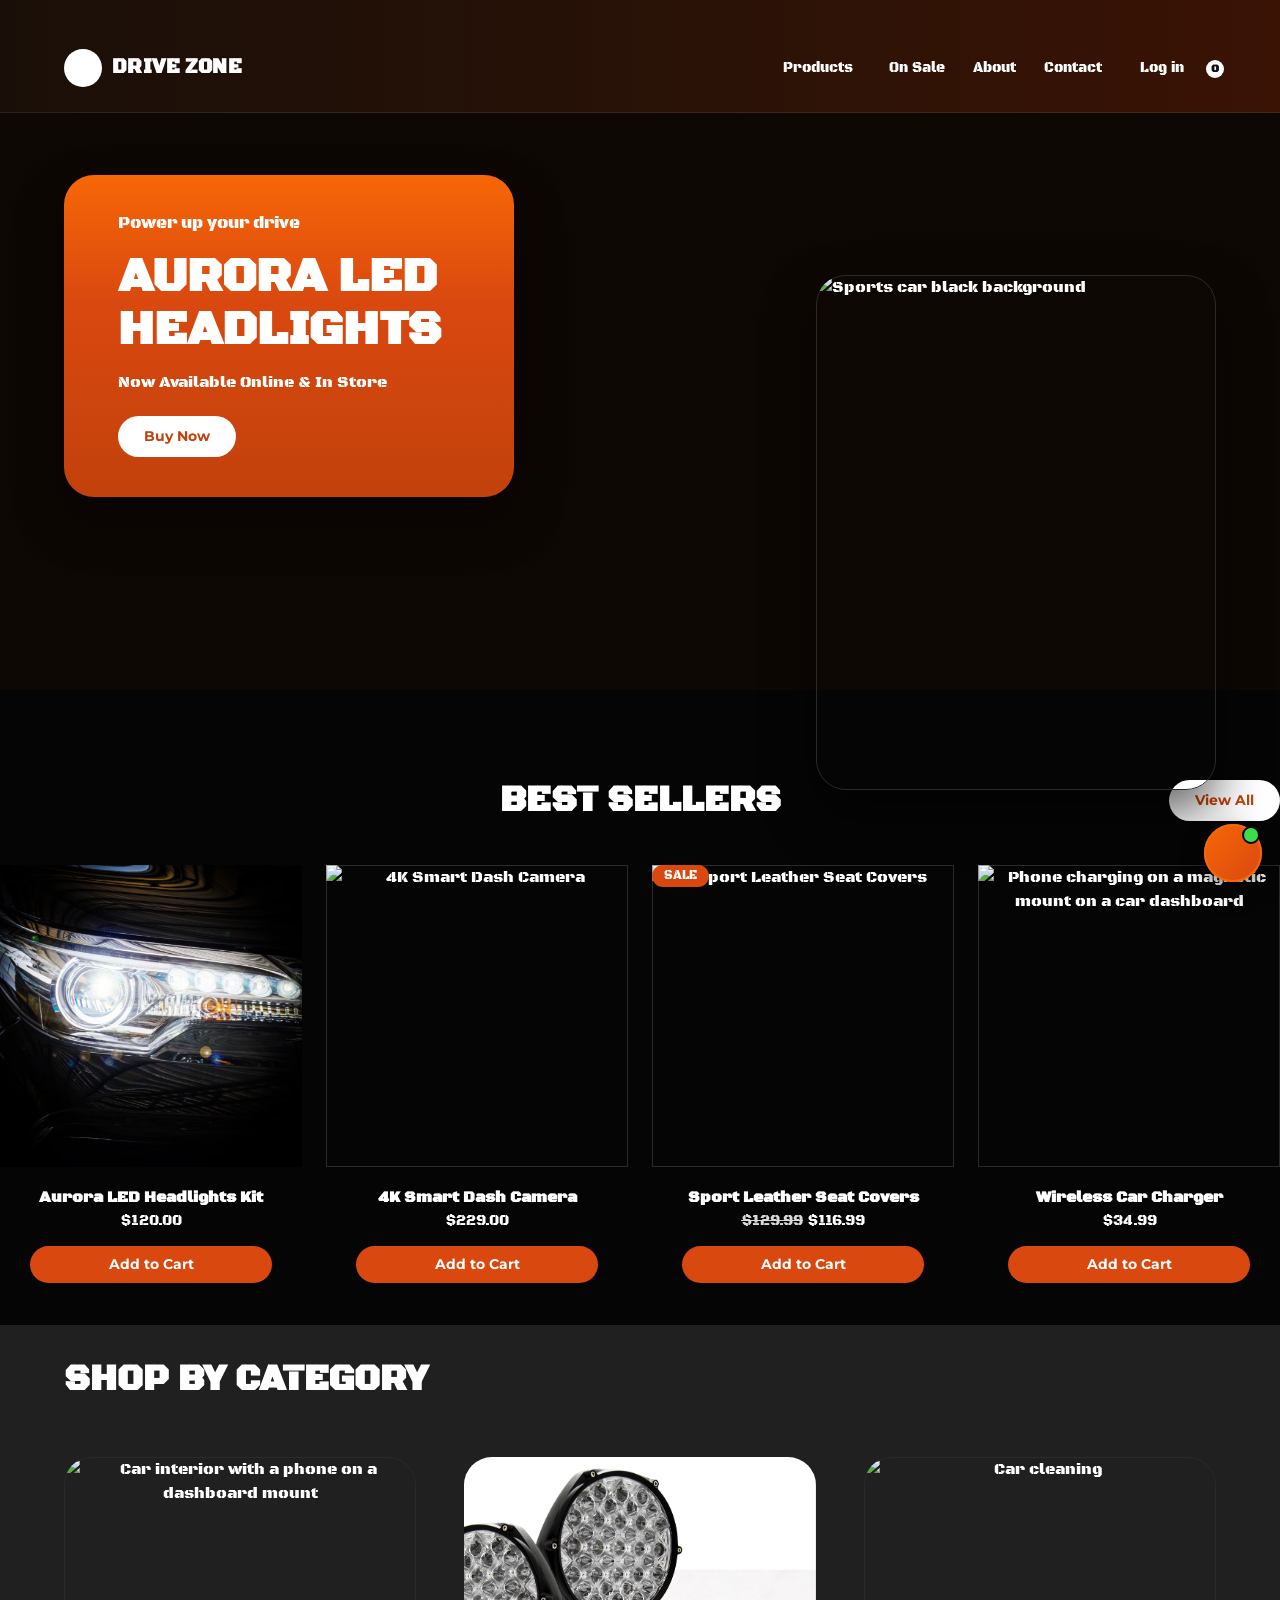
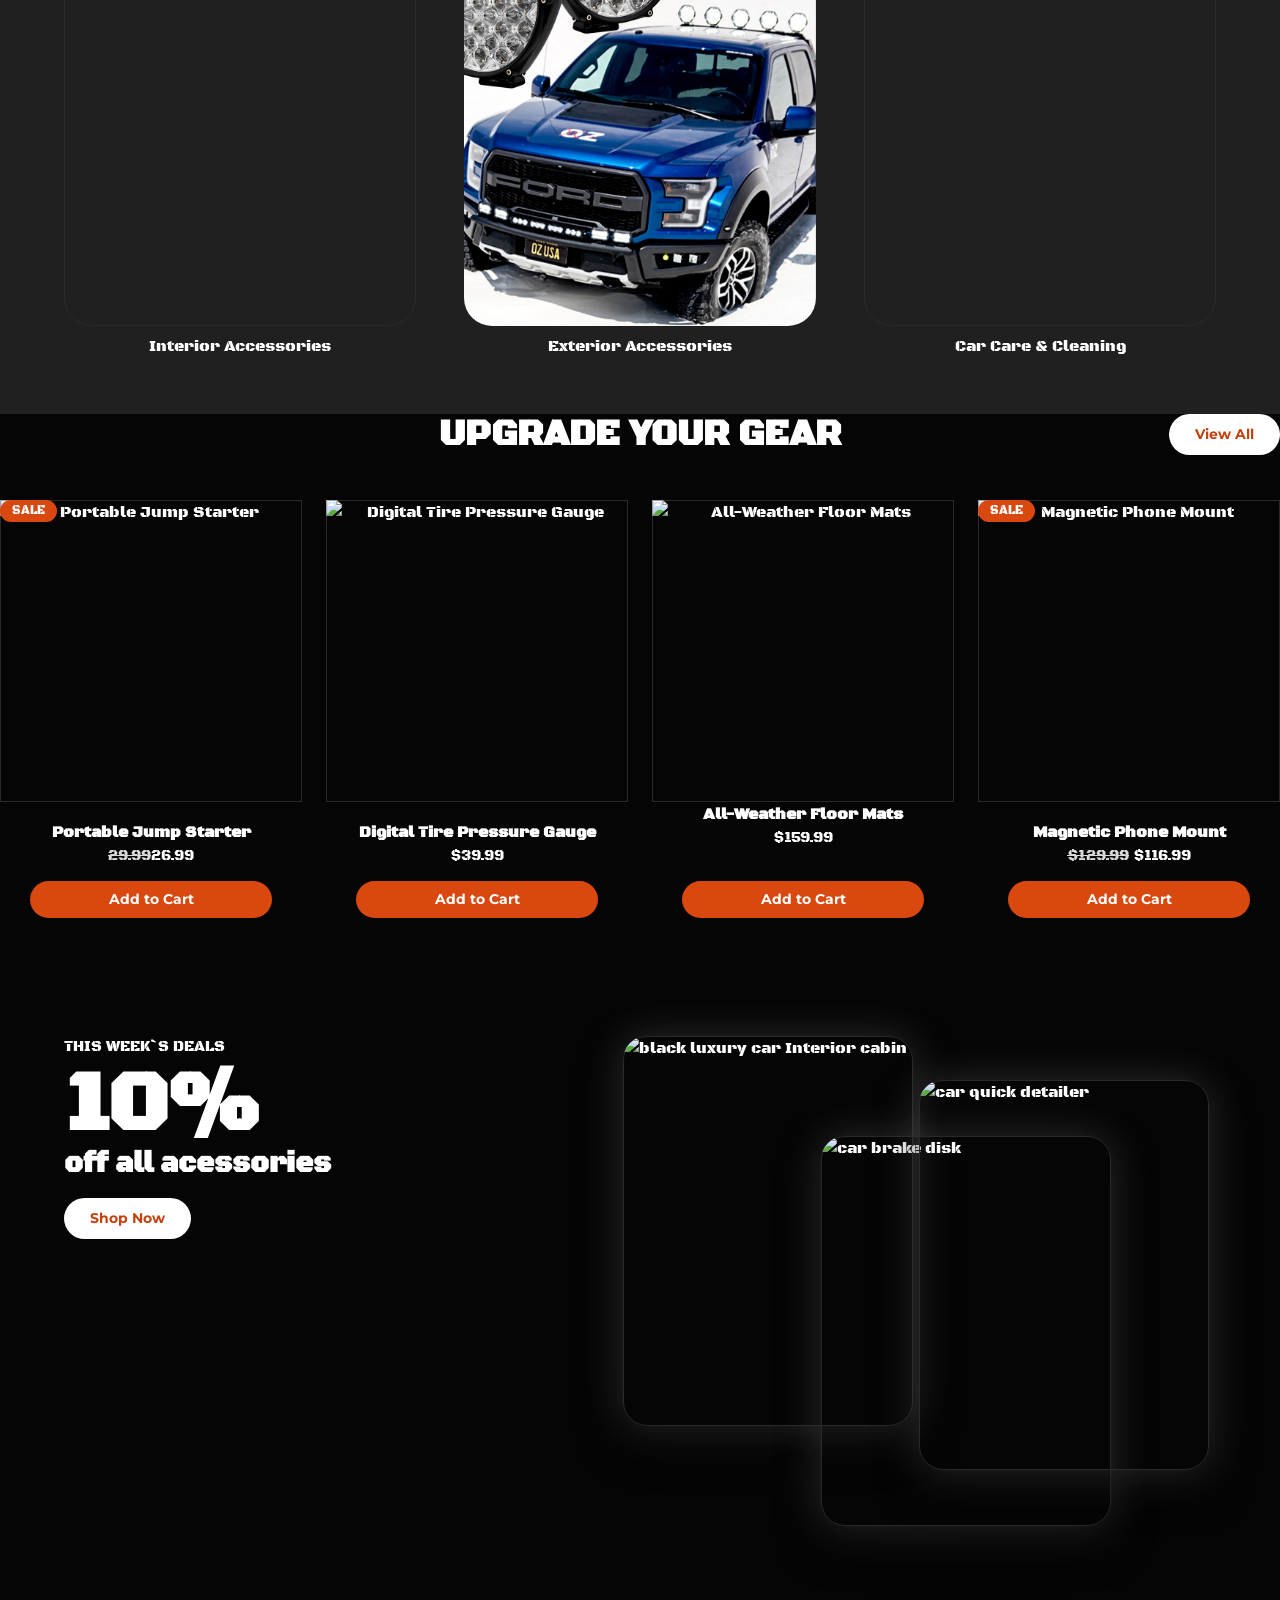
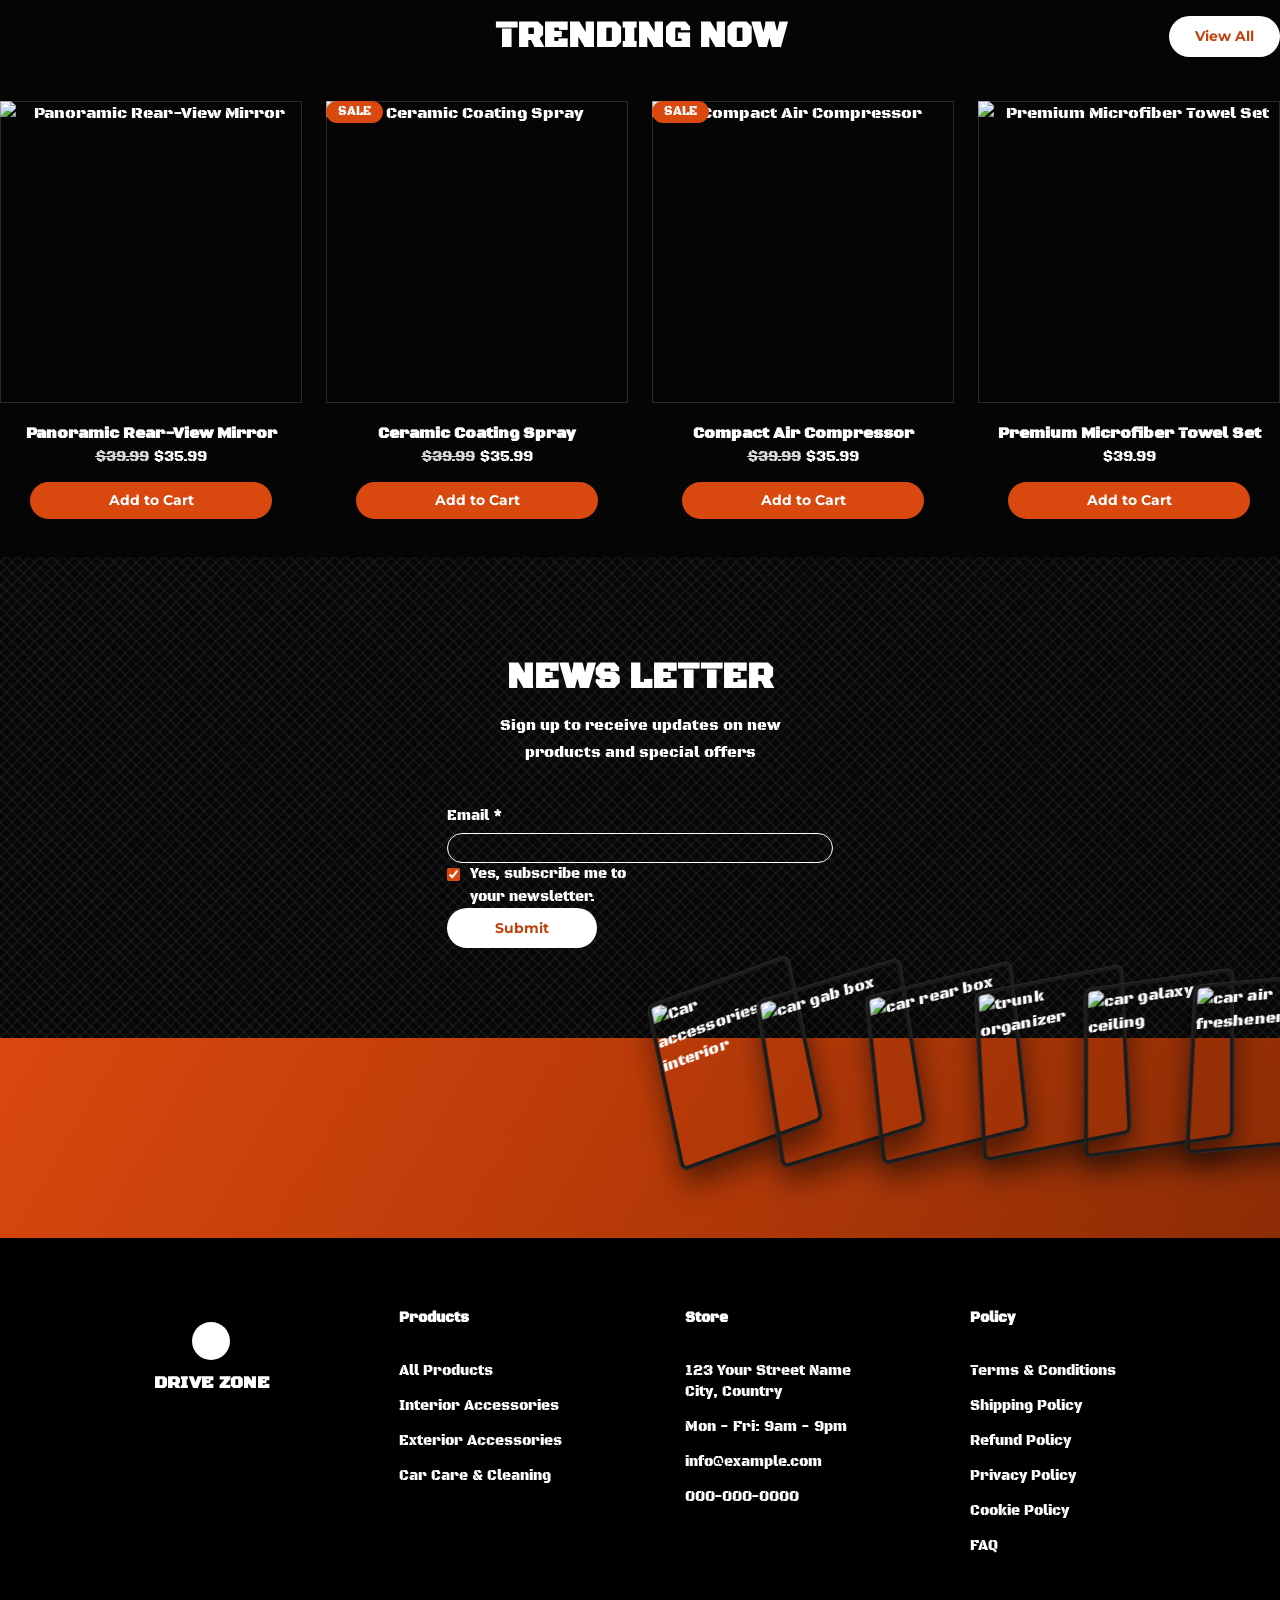
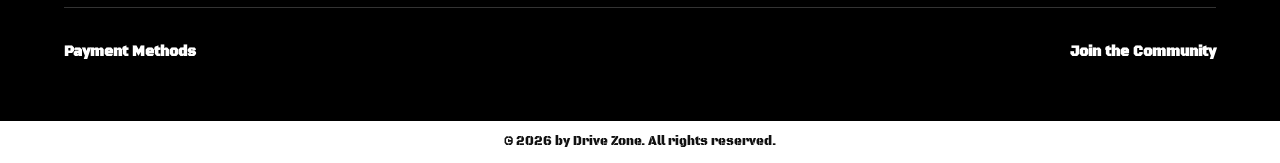
==== commit 9ab239eb: "added chat bot + animations index, about" ====
--- a/index.html
+++ b/index.html
@@ -150,6 +150,73 @@
             </div>
         </section>
 
+        <section class="block-wrap" aria-labelledby="upgrade-title">
+            <div class="block-head">
+                <h2 id="upgrade-title">Upgrade Your Gear</h2>
+                <a href="shop.html" class="pill pill-white">View All</a>
+            </div>
+            <div class="carousel" tabindex="0" aria-label="Upgrade your gear, scroll sideways for more">
+                <article class="p-card">
+                    <a class="p-media" href="shop.html" aria-label="Portable Jump Starter">
+                        <span class="badge">SALE</span>
+                        <figure class="ph"><img src="https://i.pinimg.com/736x/bd/f8/eb/bdf8ebc39f84f20388f08022f0abc8ed.jpg" alt="Portable Jump Starter"></figure>
+                    </a>
+                    <h3>Portable Jump Starter</h3>
+                    <p class="p-price"><s>29.99</s>26.99</p>
+                    <a class="pill pill-accent" href="cart.html">Add to Cart</a>
+                </article>
+
+                <article class="p-card">
+                    <a class="p-media" href="shop.html" aria-label="Digital Tire Pressure Gauge">
+
+                        <figure class="ph"><img src="https://i.pinimg.com/1200x/79/1a/af/791aaff7dbad392e1cec611176bc4a56.jpg" alt="Digital Tire Pressure Gauge"></figure>
+                    </a>
+
+                    <h3>Digital Tire Pressure Gauge</h3>
+                    <p class="p-price">$39.99</p>
+                    <a class="pill pill-accent" href="cart.html">Add to Cart</a>
+                </article>
+
+                <article class="p-card">
+                    <a class="p-media" href="shop.html" aria-label="All-Weather Floor Mate">
+
+                        <figure class="ph"><img src="https://i.pinimg.com/1200x/bb/50/ca/bb50ca3346988b3e1c0381709df2f92b.jpg" alt="All-Weather Floor Mats"></figure>
+                         <h3>All-Weather Floor Mats</h3>
+                    <p class="p-price">$159.99</p>
+                    <a class="pill pill-accent" href="cart.html">Add to Cart</a>
+                </article>
+
+                <article class="p-card">
+                    <a class="p-media" href="shop.html" aria-label="Magnetic Phone Mount">
+                        <span class="badge">SALE</span>
+
+                        <figure class="ph"><img src="https://i.pinimg.com/736x/48/d2/88/48d2887d9bd79385c27a38ca2c7ed123.jpg" alt="Magnetic Phone Mount"></figure>
+                    </a>
+                    <h3>Magnetic Phone Mount</h3>
+                    <p class="p-price"><s>$129.99</s> $116.99</p>
+                    <a class="pill pill-accent" href="cart.html">Add to Cart</a>
+                </article>
+
+                <article class="p-card">
+                    <a class="p-media" href="shop.html" aria-label="Ambient Interior LED Strip">
+                        <figure class="ph"><img src="https://i.pinimg.com/1200x/e7/a9/7b/e7a97b69a88c2cbd90ce847b2707261b.jpg" alt="Ambient Interior LED Strip"></figure>
+                    </a>
+                    <h3>Ambient Interior LED Strip</h3>
+                    <p class="p-price">$19.99</p>
+                    <a class="pill pill-accent" href="cart.html">Add to Cart</a>
+                </article>
+
+                <article class="p-card">
+                    <a class="p-media" href="shop.html" aria-label="Roof Cargo Carrier">
+                        <figure class="ph"><img src="https://i.pinimg.com/736x/1c/93/b3/1c93b35673e55ae482cfee65fbae9509.jpg" alt="Roof Cargo Carrier"></figure>
+                    </a>
+                    <h3>Roof Cargo Carrier</h3>
+                    <p class="p-price">$189.00</p>
+                    <a class="pill pill-accent" href="cart.html">Add to Cart</a>
+                </article>
+            </div>
+        </section>
+
         <section class="deals">
             <div class="wrap deals-grid">
                 <div class="deal-card">
@@ -166,73 +233,6 @@
 
                     <figure class="ph fan fan-3"><img src="https://i.pinimg.com/1200x/e7/1c/35/e71c3596de1cfcfb9a46b06c982effa2.jpg" alt="car quick detailer" loading="lazy"></figure>
                 </div>
-            </div>
-        </section>
-
-        <section class="block-wrap" aria-labelledby="upgrade-title">
-            <div class="block-head">
-                <h2 id="upgrade-title">Upgrade Your Gear</h2>
-                <a href="shop.html" class="pill pill-white">View All</a>
-            </div>
-            <div class="carousel" tabindex="0" aria-label="Upgrade your gear, scroll sideways for more">
-                <article class="p-card">
-                    <a class="p-media" href="shop.html" aria-label="Portable Jump Starter">
-                        <span class="badge">SALE</span>
-                        <figure class="ph"><img src="https://i.pinimg.com/736x/bd/f8/eb/bdf8ebc39f84f20388f08022f0abc8ed.jpg" alt="Portable Jump Starter"></figure>
-                    </a>
-                    <h3>Portable Jump Starter</h3>
-                    <p class="p-price"><s>29.99</s>26.99</p>
-                    <a class="pill pill-accent" href="cart.html">Add to Cart</a>
-                </article>
-
-                <article class="p-card">
-                    <a class="p-media" href="shop.html" aria-label="Digital Tire Pressure Gauge">
-
-                        <figure class="ph"><img src="https://i.pinimg.com/1200x/79/1a/af/791aaff7dbad392e1cec611176bc4a56.jpg" alt="Digital Tire Pressure Gauge"></figure>
-                    </a>
-
-                    <h3>Digital Tire Pressure Gauge</h3>
-                    <p class="p-price">$39.99</p>
-                    <a class="pill pill-accent" href="cart.html">Add to Cart</a>
-                </article>
-
-                <article class="p-card">
-                    <a class="p-media" href="shop.html" aria-label="All-Weather Floor Mate">
-
-                        <figure class="ph"><img src="https://i.pinimg.com/1200x/bb/50/ca/bb50ca3346988b3e1c0381709df2f92b.jpg" alt="All-Weather Floor Mats"></figure>
-                         <h3>All-Weather Floor Mats</h3>
-                    <p class="p-price">$159.99</p>
-                    <a class="pill pill-accent" href="cart.html">Add to Cart</a>
-                </article>
-
-                <article class="p-card">
-                    <a class="p-media" href="shop.html" aria-label="Magnetic Phone Mount">
-                        <span class="badge">SALE</span>
-
-                        <figure class="ph"><img src="https://i.pinimg.com/736x/48/d2/88/48d2887d9bd79385c27a38ca2c7ed123.jpg" alt="Magnetic Phone Mount"></figure>
-                    </a>
-                    <h3>Magnetic Phone Mount</h3>
-                    <p class="p-price"><s>$129.99</s> $116.99</p>
-                    <a class="pill pill-accent" href="cart.html">Add to Cart</a>
-                </article>
-
-                <article class="p-card">
-                    <a class="p-media" href="shop.html" aria-label="Ambient Interior LED Strip">
-                        <figure class="ph"><img src="https://i.pinimg.com/1200x/e7/a9/7b/e7a97b69a88c2cbd90ce847b2707261b.jpg" alt="Ambient Interior LED Strip"></figure>
-                    </a>
-                    <h3>Ambient Interior LED Strip</h3>
-                    <p class="p-price">$19.99</p>
-                    <a class="pill pill-accent" href="cart.html">Add to Cart</a>
-                </article>
-
-                <article class="p-card">
-                    <a class="p-media" href="shop.html" aria-label="Roof Cargo Carrier">
-                        <figure class="ph"><img src="https://i.pinimg.com/736x/1c/93/b3/1c93b35673e55ae482cfee65fbae9509.jpg" alt="Roof Cargo Carrier"></figure>
-                    </a>
-                    <h3>Roof Cargo Carrier</h3>
-                    <p class="p-price">$189.00</p>
-                    <a class="pill pill-accent" href="cart.html">Add to Cart</a>
-                </article>
             </div>
         </section>
 
@@ -398,7 +398,14 @@
         <p class="copyright">© 2026 by Drive Zone. All rights reserved.</p>
     </footer>
 
-    <a href="contact.html" class="chat-btn" aria-label="Contact us"><i class="fa-solid fa-comment-dots" aria-hidden="true"></i></a>
+    <!-- <a href="contact.html" class="chat-btn" aria-label="Contact us"><i class="fa-solid fa-comment-dots" aria-hidden="true"></i></a> -->
+
+    <input type="checkbox" id="chat-check" class="chat-check" aria-label="Open chat">
+<label for="chat-check" class="chat-btn">
+    <i class="fa-solid fa-comment-dots icon-open" aria-hidden="true"></i>
+    <i class="fa-solid fa-xmark icon-close" aria-hidden="true"></i>
+</label>
+<span class="chat-label" aria-hidden="true">Chat with us</span>
 
 </body>
 </html>
--- a/index.css
+++ b/index.css
@@ -2,6 +2,11 @@
     padding: 0;
     margin: 0;
     box-sizing: border-box;
+}
+@font-face{
+    font-family: "Black-ops";
+    src: url("BlackOpsOne-Regular.ttf") format("truetype");
+    font-display: swap;
 }
 
 :root {
@@ -275,10 +280,21 @@
 }
 
 .block-head{
-    display: flex;
+    display: grid;
+    grid-template-columns: 1fr auto 1fr;
     align-items: center;
     justify-content: space-between;
     margin-bottom: 44px;
+}
+
+.block-head .pill {
+    grid-column: 3;
+    justify-self: end;
+}
+
+.block-head h2 {
+    grid-column: 2;
+    text-align: center;
 }
 
 h2{
@@ -646,29 +662,281 @@
     .nl-row { flex-direction: column; align-items: stretch; }
     .nl-check { max-width: none; }
     .nl-row .pill { width: 100%; }
+    .block-head{grid-template-columns: 1fr;
+    justify-items: center;
+    gap: 14px;}
+    .block-head h2,
+    .block-head .pill{
+    grid-column: 1;
+    justify-self: center;
+}
 }
 
 @media (prefers-reduced-motion: reduce) {
     *, *::before, *::after { transition: none !important; scroll-behavior: auto !important; }
 }
 
-
-
-
-
-
-
-
-
-
-
-
-
-
-
-
-
-
-
-
-
+.chat-check{
+    position: fixed;
+    right: 18px;
+    bottom: 18px;
+    width: 58px;
+    height: 58px;
+    opacity: 0;
+    pointer-events: none;
+}
+
+.chat-btn{
+    position: fixed;
+    right: 18px;
+    bottom: 18px;
+    z-index: 60;
+    display: grid;
+    place-items: center;
+    width: 58px;
+    height: 58px;
+    border-radius: 50%;
+    background: linear-gradient(
+        135deg,
+        var(--accent-2),
+        var(--accent)
+    );
+    color: var(--white);
+    font-size: 23px;
+    cursor: pointer;
+    box-shadow: 0 8px 22px rgba(0,0,0,.5);
+    transition: transform .25s, box-shadow .25s;
+    animation: chat-pop .6s cubic-bezier(.34,1.56,.64,1) 1s both;
+}
+
+.chat-btn::before{
+    content: "";
+    position: absolute; inset: 0;
+    border-radius: 50%;
+    border: 2px solid var(--accent-2);
+    animation: chat-pulse 2.4s ease-out 2s infinite;
+    pointer-events: none;
+}
+
+.chat-btn::after{
+    content: "";
+    position: absolute;
+    top: 2px; right: 2px;
+    width: 14px; height: 14px;
+    border-radius: 50%;
+    background: #3ddc4a;
+    border: 2px solid var(--black);
+}
+
+.chat-btn:hover{
+    transform: scale(1.1) rotate(-6deg);
+    box-shadow: 0 12px 28px rgba(247,103,7,.45);
+}
+.chat-btn:active{transform: scale(.94);}
+
+.chat-check:focus-visible + .chat-btn {
+    outline: 2px solid var(--white);
+    outline-offset: 4px;
+}
+
+.chat-btn i {
+    grid-area: 1 / 1;
+    transition: transform .3s, opacity .3s;
+}
+
+.chat-btn .icon-close{opacity: 0; transform: rotate(-90deg) scale(.5);}
+
+.chat-check:checked + .chat-btn .icon-open{opacity: 0; transform: rotate(90deg) scale(.5);}
+.chat-check:checked + .chat-btn .icon-close{ opacity: 1; transform: none; }
+.chat-check:checked + .chat-btn::before,
+.chat-check:checked + .chat-btn::after{ display: none; }
+
+.chat-label{
+    position: fixed;
+    right: 85px; bottom: 30px; z-index: 60;
+    padding: 8px 14px;
+    border-radius: 999px;
+    background: var(--white); color: #111;
+    font-family: var(--font); font-size: 13px; font-weight: 700;
+    white-space: nowrap;
+    opacity: 0; transform: translateX(12px);
+    pointer-events: none;
+    transition: opacity .25s, transform .25s;
+}
+
+.chat-btn:hover + .chat-label,
+.chat-check:focus-visible + .chat-btn + .chat-label{ opacity: 1; transform: none; }
+.chat-check:checked + .chat-btn + .chat-label{ opacity: 0; }
+
+@keyframes chat-pop{
+    from{opacity: 0; transform: scale(0) rotate(-45deg);}
+    to{opacity: 1; transform: none;}
+}
+
+@keyframes chat-pulse{
+    0%{transform: scale(1); opacity: .8;}
+    100%{transform: scale(1.7); opacity: 0;}
+}
+
+@media(max-width: 600px) {
+    .chat-label{display: none;}
+}
+
+@media (prefers-reduced-motion: reduce){
+    .chat-btn, .chat-btn::before{ animation: none !important; }
+}
+
+/* Animations---- */
+
+@keyframes slide-right{
+    from{opacity: 0; translate: -60px 0;}
+    to{opacity: 1; translate: 0 0;}
+}
+
+@keyframes slide-left {
+    from{ opacity: 0; translate: 60px 0; }
+    to  { opacity: 1; translate: 0 0; }
+}
+
+@keyframes fade-up {
+    from{ opacity: 0; translate: 0 50px; }
+    to  { opacity: 1; translate: 0 0; }
+}
+
+@keyframes zoom-settle {
+    from{ scale: 1.18; }
+    to  { scale: 1; }
+}
+
+@keyframes float{
+     0%, 100%{ translate: 0 0; }
+    50%     { translate: 0 -12px; }
+}
+
+@keyframes glow-pulse{
+     0%, 100%{ box-shadow: 0 0 30px rgba(247,103,7,.15), 0 18px 40px rgba(0,0,0,.6); }
+    50%   { box-shadow: 0 0 55px rgba(247,103,7,.40), 0 18px 40px rgba(0,0,0,.6); }
+}
+
+@keyframes fan-in {
+     from{ opacity: 0; translate: -80px 60px; rotate: -12deg; scale: .85; }
+    to  { opacity: 1; translate: 0 0; rotate: 0deg; scale: 1; }
+}
+
+@keyframes tilt-in{
+     from{ opacity: 0; translate: 0 80px; }
+    to  { opacity: 1; translate: 0 0; }
+}
+
+/* Hero-card */
+.hero-card{
+    animation: slide-right .9s cubic-bezier(.22,1,.36,1) .2s both; 
+}
+
+.hero-card h1{
+    animation: fade-up .8s ease .5s both;
+}
+
+.hero-card .pill {
+    animation: fade-up .8s ease .75s both;
+}
+
+.hero-poster{
+    animation: float 6s ease-in-out 1.4s infinite;
+}
+
+.ph{overflow: hidden;}
+
+.ph img{
+    animation: zoom-settle 1.2s ease-out both;
+}
+
+.fan img{animation: float 7s ease-in-out infinite;}
+.fan-2 img{animation-delay: -2s;}
+.fan-3 img{animation-delay: -4s;}
+
+.fan-3 {animation: glow-pulse 4s ease-in-out infinite;}
+
+@supports (animation-timeline: view()) {
+    .block-wrap{
+        animation: fade-up linear both;
+        animation-timeline: view();
+        animation-range: entry 0% entry 35%;
+    }
+}
+
+ main .wrap{
+        animation: fade-up linear both;
+        animation-timeline: view();
+        animation-range: entry 0% entry 30%;
+    }
+
+     .hero .wrap{
+        animation: none;
+    }
+
+    .fan{
+        animation: fan-in linear both;
+        animation-timeline: view();
+    }
+    .fan-1{ animation-range: entry 0%  entry 45%; }
+    .fan-2{ animation-range: entry 10% entry 55%; }
+    .fan-3{ animation-range: entry 20% entry 65%; }
+
+    .fan-3{animation: fan-in;}
+
+    .tilt{ animation: tilt-in linear both;
+        animation-timeline: view();}
+
+    .tilt:nth-child(1){ animation-range: entry 0%  entry 40%; }
+    .tilt:nth-child(2){ animation-range: entry 5%  entry 45%; }
+    .tilt:nth-child(3){ animation-range: entry 10% entry 50%; }
+    .tilt:nth-child(4){ animation-range: entry 15% entry 55%; }
+    .tilt:nth-child(5){ animation-range: entry 20% entry 60%; }
+    .tilt:nth-child(6){ animation-range: entry 25% entry 65%; }
+
+    
+.hero-card .pill{ transition: transform .2s, box-shadow .2s; }
+.hero-card .pill:hover{ transform: translateY(-3px) scale(1.04); }
+
+.tilt{ transition: filter .3s, box-shadow .3s; }
+.tilt:hover{
+    filter: brightness(1.15);
+    box-shadow: 0 22px 36px rgba(247,103,7,.35);
+}
+
+@media (prefers-reduced-motion: reduce){
+    *, *::before, *::after{
+        transition: none !important;
+        animation: none !important;
+        scroll-behavior: auto !important;
+    }
+}
+
+
+   
+
+
+
+
+
+
+
+
+
+
+
+
+
+
+
+
+
+
+
+
+
+
+
+
+
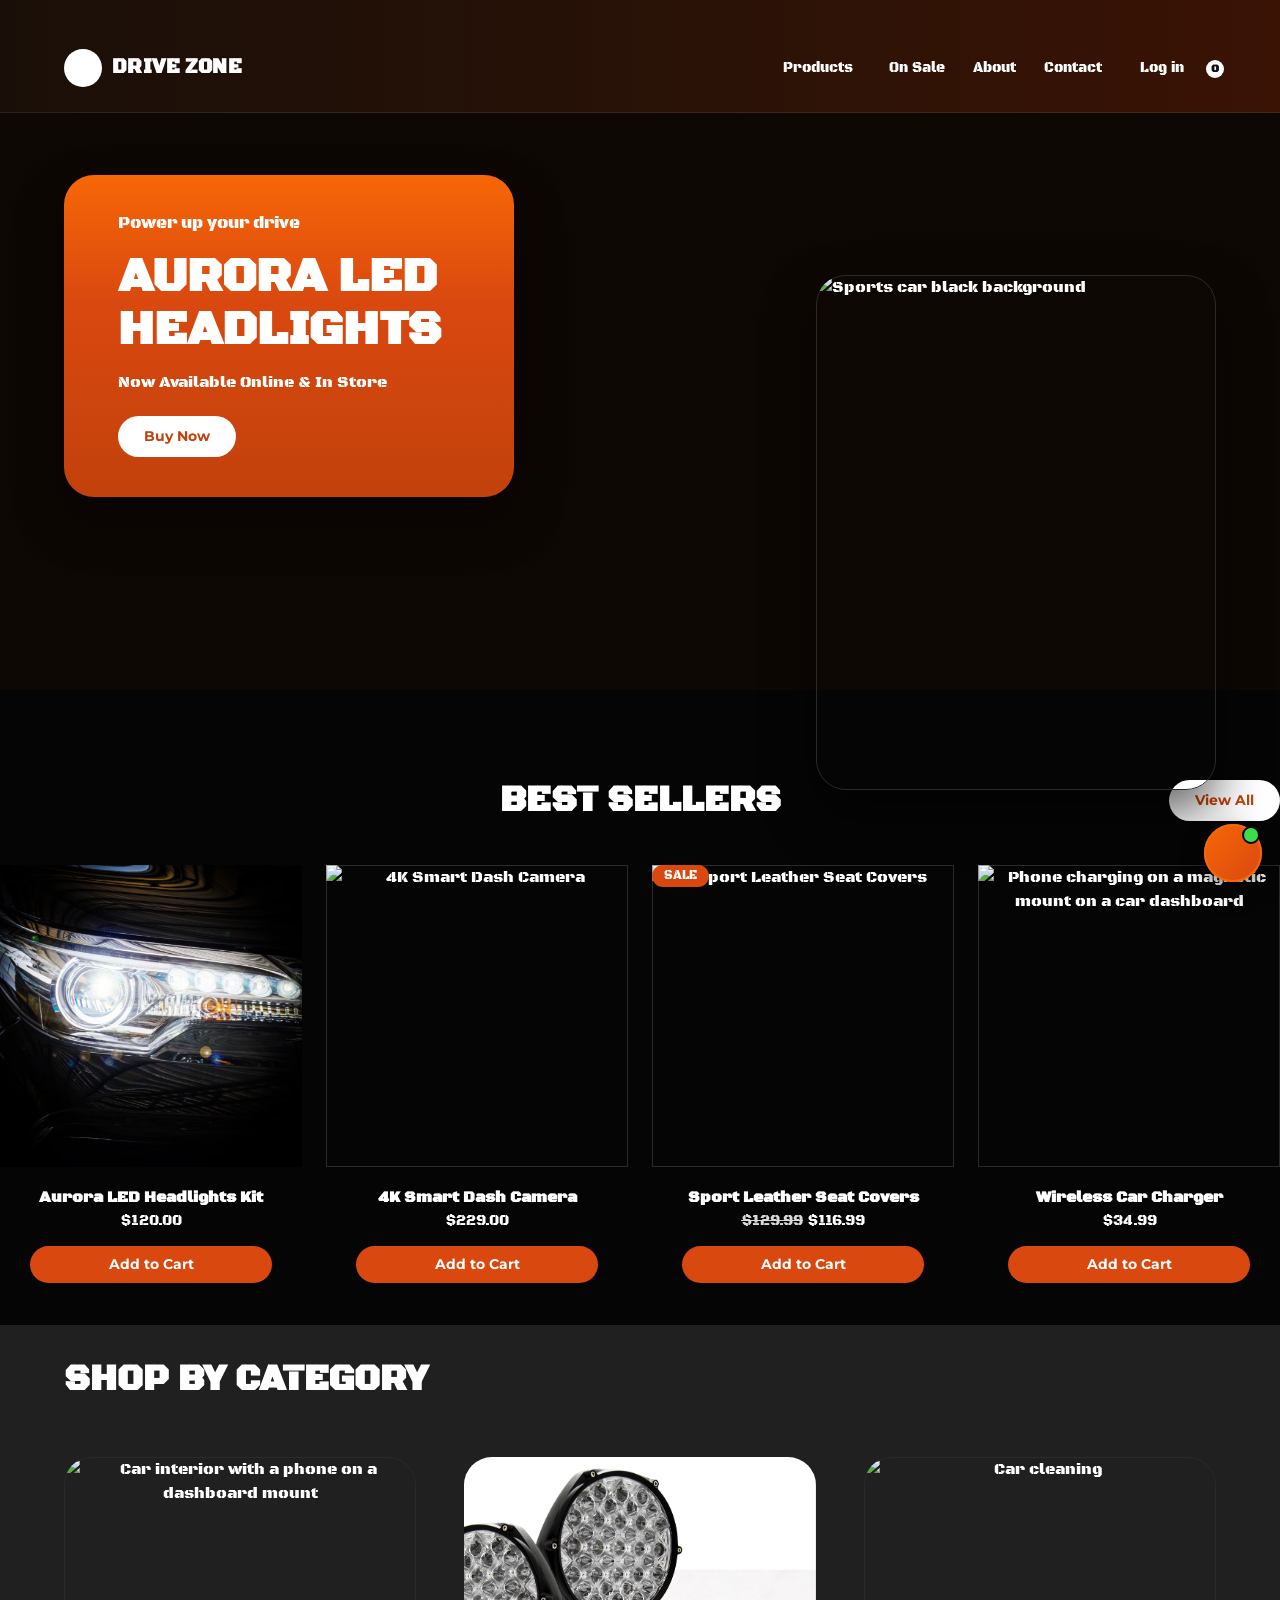
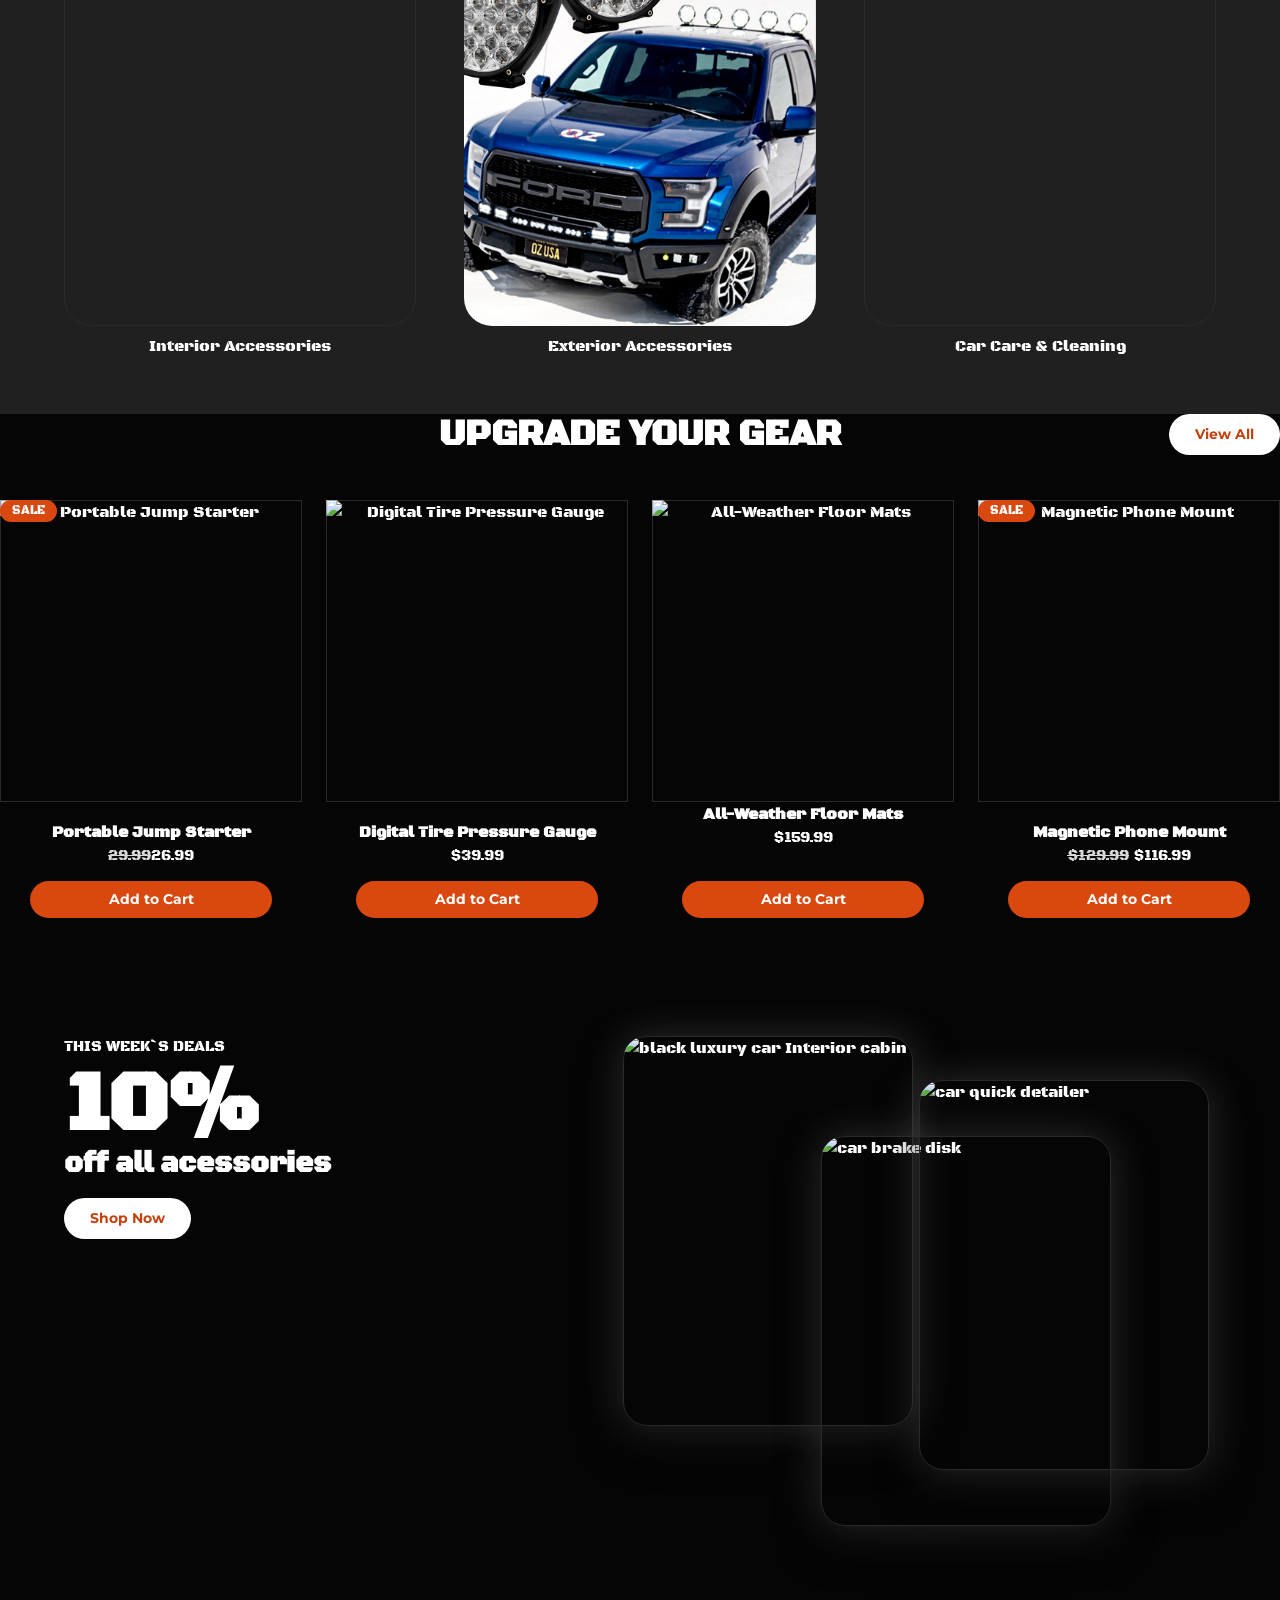
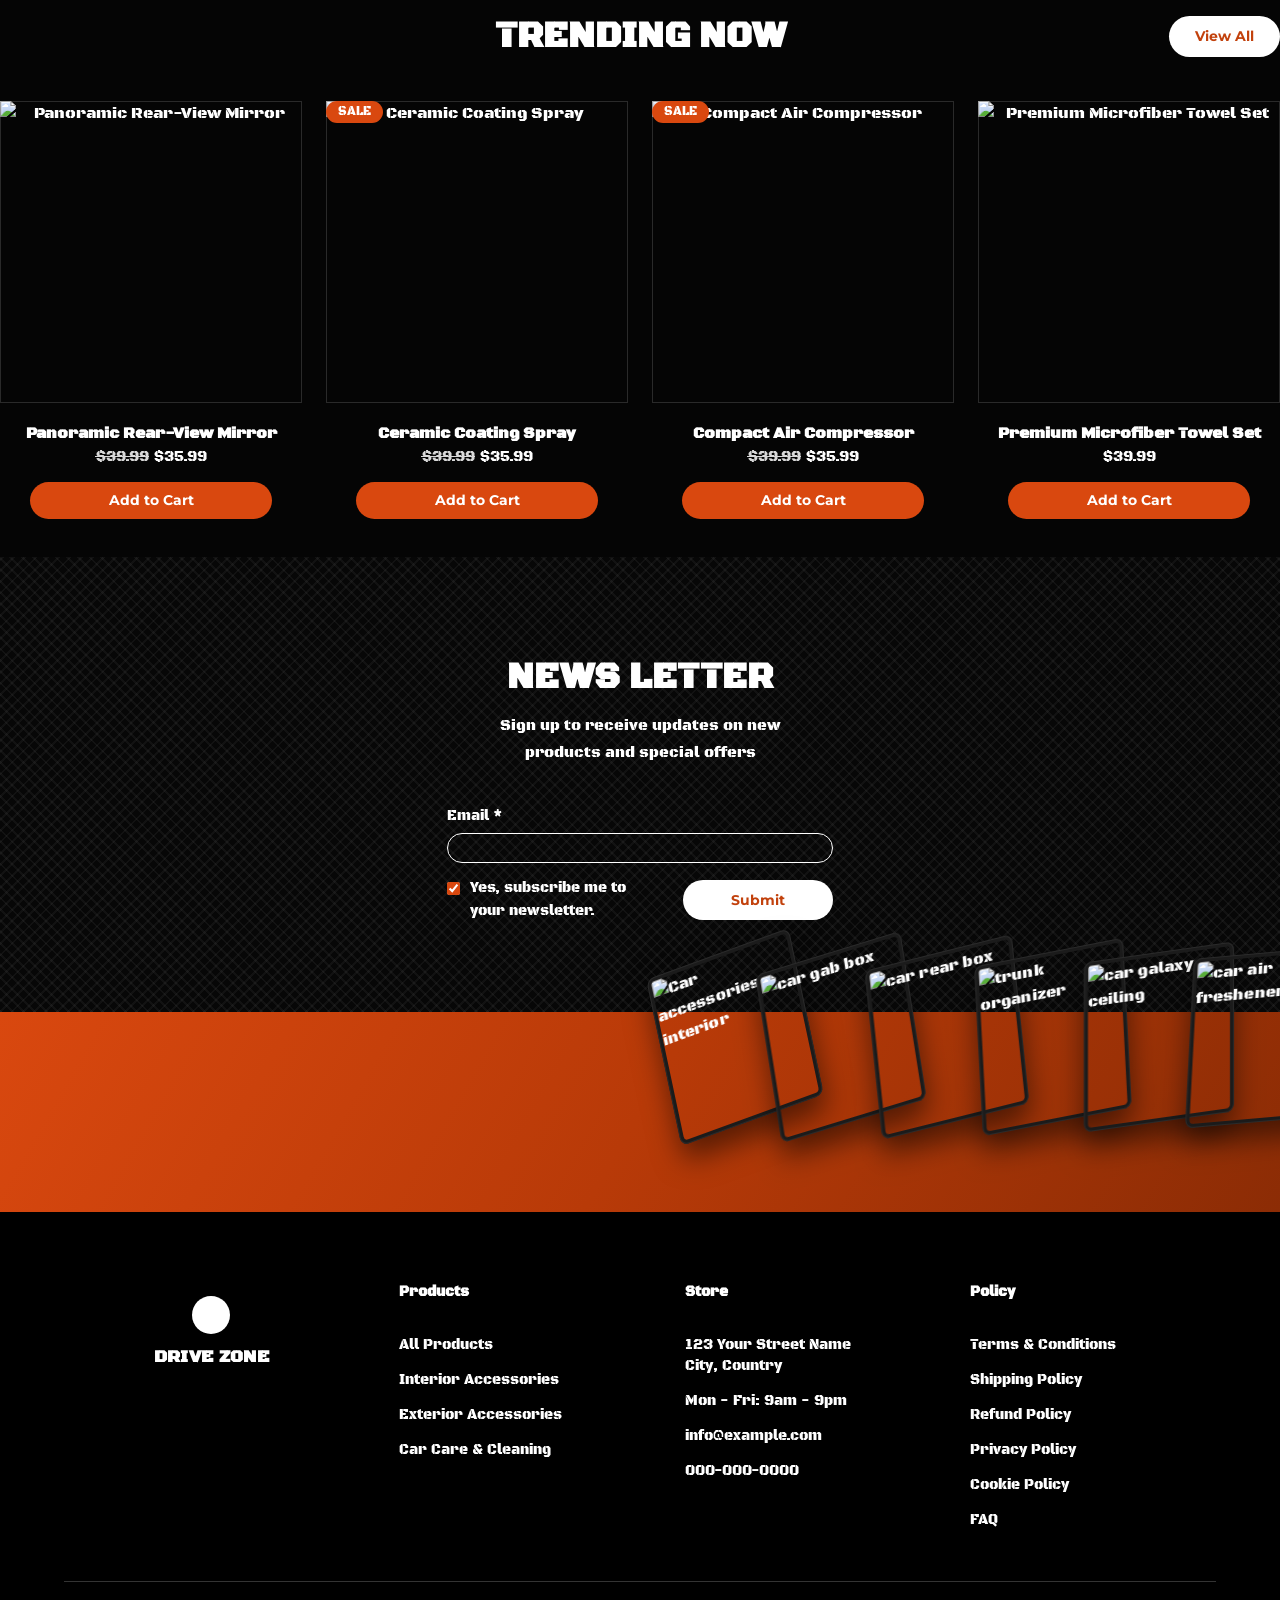
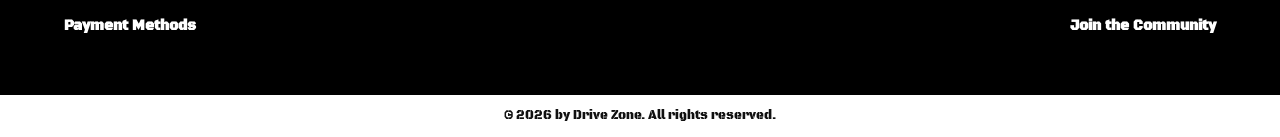
==== commit 9410503e: "commented+edited" ====
--- a/index.html
+++ b/index.html
@@ -331,7 +331,6 @@
             </div>
         </section>
     </main>
-
 
     <footer class="footer">
         <div class="wrap footer-grid">
@@ -398,7 +397,6 @@
         <p class="copyright">© 2026 by Drive Zone. All rights reserved.</p>
     </footer>
 
-    <!-- <a href="contact.html" class="chat-btn" aria-label="Contact us"><i class="fa-solid fa-comment-dots" aria-hidden="true"></i></a> -->
 
     <input type="checkbox" id="chat-check" class="chat-check" aria-label="Open chat">
 <label for="chat-check" class="chat-btn">
--- a/index.css
+++ b/index.css
@@ -84,6 +84,7 @@
     text-transform: uppercase;
 }
 
+/* PILL CLASS */
 .pill {
     display: inline-flex;
     align-items: center;
@@ -98,10 +99,20 @@
     transition: transform .2s, box-shadow .2s, background .2s;
 }
 
-.pill:hover { transform: translateY(-2px); box-shadow: 0 8px 20px rgba(0,0,0,.35); }
-.pill-white { background: var(--white); color: var(--accent-dark); }
-.pill-accent { background: var(--accent); color: var(--white); }
-.pill-accent:hover { background: var(--accent-2); }
+.pill:hover { 
+    transform: translateY(-2px); 
+    box-shadow: 0 8px 20px rgba(0,0,0,.35); }
+
+.pill-white { 
+    background: var(--white); 
+    color: var(--accent-dark); }
+
+.pill-accent { 
+    background: var(--accent); 
+    color: var(--white); }
+
+.pill-accent:hover { 
+    background: var(--accent-2); }
 
 .site-header{
     position: sticky;
@@ -162,6 +173,7 @@
     text-transform: uppercase;
 }
 
+/* NAV CLASS    */
 .nav{
     display: flex; 
     align-items: center;
@@ -170,12 +182,32 @@
      font-weight: 500;
 }
 
-.nav a{ transition: opacity .2s;}
-.nav a:hover{opacity: .75;}
-
-.has-dropdown{position: relative;}
-.dd-toggle{display: inline-flex; align-items: center; gap: 8px; padding: 30px 0;}
-.dd-toggle i{font-size: 10px; transition: transform .25s;}
+.nav a{ 
+    transition: opacity .2s;
+}
+
+.nav a:hover{
+    opacity: .75;
+}
+
+.has-dropdown{
+    position: relative;
+}
+
+.dd-toggle{
+    display: inline-flex; 
+    align-items: center; 
+    gap: 8px; 
+    padding: 30px 0;
+}
+
+.dd-toggle i{
+    font-size: 10px; 
+    transition: transform .25s;
+}
+
+/* DROPDOWN CLASS */
+
 .dropdown{
     position: absolute; top: 100%; left: -18px;
     min-width: 240px;
@@ -188,16 +220,45 @@
     transition: opacity .25s, transform .25s, visibility .25s;
 }
 
-.dropdown a { display: block; padding: 11px 16px; border-radius: 12px; font-size: 14px; }
-.dropdown a:hover { background: var(--accent); opacity: 1; }
+.dropdown a { 
+    display: block; 
+    padding: 11px 16px; 
+    border-radius: 12px; 
+    font-size: 14px; 
+}
+.dropdown a:hover { 
+    background: var(--accent); 
+    opacity: 1; 
+}
+
 .has-dropdown:hover .dropdown,
-.has-dropdown:focus-within .dropdown { opacity: 1; visibility: visible; transform: translateY(0); }
+.has-dropdown:focus-within .dropdown { 
+    opacity: 1; 
+    visibility: visible; 
+    transform: translateY(0); 
+}
+
 .has-dropdown:hover .dd-toggle i,
-.has-dropdown:focus-within .dd-toggle i { transform: rotate(180deg); }
-
-.nav-login { display: inline-flex; align-items: center; gap: 10px; }
-.nav-login i { font-size: 22px; }
-.nav-cart { position: relative; font-size: 22px; padding-right: 4px; }
+.has-dropdown:focus-within .dd-toggle i { 
+    transform: rotate(180deg); 
+}
+
+.nav-login { 
+    display: inline-flex; 
+    align-items: center; 
+    gap: 10px; 
+}
+
+.nav-login i {
+     font-size: 22px; 
+    }
+
+.nav-cart { 
+    position: relative; 
+    font-size: 22px; 
+    padding-right: 4px; 
+}
+
 .cart-count {
     position: absolute; top: -8px; right: -8px;
     min-width: 18px; height: 18px; padding: 0 4px;
@@ -206,12 +267,16 @@
     font-size: 11px; font-weight: 700; line-height: 18px; text-align: center;
 }
 
+/* BURGER CLASS-------- */
+
 .burger{
     display: none;
     font-size: 24px;
     cursor: pointer;
     padding: 8px;
 }
+
+/* HERO CLASS ------ */
 
 .hero{
     position: relative;
@@ -275,6 +340,8 @@
     top: 100px;
 }
 
+/* BLOCK CLASS----- */
+
 .block {
     padding: 40px 0 80px;
 }
@@ -303,6 +370,8 @@
     text-transform: uppercase; 
     line-height: 1.15;
 }
+
+/* CAROUSEL CLASS------ */
 
 .carousel{
     display: flex;
@@ -314,9 +383,21 @@
     scrollbar-color: var(--accent) #151515;
 }
 
-.carousel::-webkit-scrollbar { height: 8px; }
-.carousel::-webkit-scrollbar-track { background: #151515; border-radius: 4px; }
-.carousel::-webkit-scrollbar-thumb { background: var(--accent); border-radius: 4px; }
+.carousel::-webkit-scrollbar { 
+    height: 8px; 
+}
+
+.carousel::-webkit-scrollbar-track {
+     background: #151515; 
+     border-radius: 4px; 
+    }
+
+.carousel::-webkit-scrollbar-thumb { 
+    background: var(--accent); 
+    border-radius: 4px; 
+}
+
+/* P CLASS --------- */
 
 .p-card{
     flex: 0 0 calc((100% - 72px) / 4);
@@ -348,11 +429,28 @@
     font-size: 12px; font-weight: 500;
 }
 
-.p-card h3 { font-size: 16px; font-weight: 700; margin-bottom: 2px; }
-.p-price { margin-bottom: 14px; font-size: 14px; }
-.p-price s { opacity: .85; }
-.p-card .pill { width: 80%; padding: 8px 16px; font-size: 14px; }
-
+.p-card h3 { 
+    font-size: 16px; 
+    font-weight: 700; 
+    margin-bottom: 2px; 
+}
+
+.p-price { 
+    margin-bottom: 14px; 
+    font-size: 14px; 
+}
+
+.p-price s { 
+    opacity: .85; 
+}
+
+.p-card .pill { 
+    width: 80%; 
+    padding: 8px 16px; 
+    font-size: 14px; 
+}
+
+/* CATEGORIES CLASS-------- */
 
 .categories {
     background: var(--grey);
@@ -388,6 +486,8 @@
 .cat-card:hover .ph{
     transform: translate(-6px);
 }
+
+/* DEALS CLASS----------- */
 
 .deals{
     padding: 100px 0 80px;
@@ -437,6 +537,8 @@
     line-height: 1.15;
 }
 
+/* FAN CLASS--------- */
+
 .fan-stack{
     position: relative;
     height: 500px;
@@ -472,6 +574,8 @@
     z-index: 3;
 }
 
+/* NEWSLETTER ------------ */
+
 .newsletter {
     margin-top: 20px;
     overflow-x: clip;
@@ -482,15 +586,39 @@
     text-align: center;
     background-color: #070707;
     background-image:
-        repeating-linear-gradient(45deg, rgba(255,255,255,.045) 0 2px, transparent 2px 8px),
-        repeating-linear-gradient(-45deg, rgba(255,255,255,.045) 0 2px, transparent 2px 8px);
-}
-
-.newsletter-top h2 { margin-bottom: 14px; }
-.newsletter-top > p { font-size: 15px; font-weight: 500; line-height: 1.8; margin-bottom: 40px; }
-
-.nl-form { max-width: 386px; margin-inline: auto; text-align: left; }
-.nl-form > label { display: block; margin-bottom: 6px; font-size: 14px; font-weight: 500; }
+        repeating-linear-gradient(45deg,
+         rgba(255,255,255,.045) 0 2px, 
+         transparent 2px 8px),
+        repeating-linear-gradient(-45deg,
+         rgba(255,255,255,.045) 0 2px, 
+         transparent 2px 8px);
+}
+
+.newsletter-top h2 {
+     margin-bottom: 14px; 
+    }
+
+.newsletter-top > p { 
+    font-size: 15px; 
+    font-weight: 500; 
+    line-height: 1.8; 
+    margin-bottom: 40px; 
+}
+
+/* NL FORM CLASS + INPUT---------- */
+.nl-form { 
+    max-width: 386px;
+     margin-inline: auto; 
+     text-align: left; 
+    }
+
+.nl-form > label { 
+    display: block;
+     margin-bottom: 6px; 
+     font-size: 14px; 
+     font-weight: 500; 
+    }
+
 .nl-form input[type="email"] {
     width: 100%; height: 30px;
     padding: 0 14px;
@@ -501,20 +629,45 @@
     font-family: var(--font); font-size: 14px;
 }
 
-.nl-form input[type="email"]:focus{outline: 2px solid var(--accent-2);
+.nl-form input[type="email"]:focus{
+outline: 2px solid var(--accent-2);
 outline-offset: 2px;
 }
 
-nl-row { display: flex; align-items: center; justify-content: space-between; gap: 24px; margin-top: 14px; }
-.nl-check { display: flex; align-items: flex-start; gap: 10px; max-width: 190px; font-size: 14px; line-height: 1.6; }
-.nl-check input { margin-top: 5px; accent-color: var(--accent); }
-.nl-row .pill { width: 150px; padding: 11px 16px; }
+.nl-row { display: flex; 
+    align-items: center; 
+    justify-content: space-between; 
+    gap: 24px; 
+    margin-top: 14px; 
+}
+
+.nl-check { 
+    display: flex; 
+    align-items: flex-start; 
+    gap: 10px;
+     max-width: 190px; 
+     font-size: 14px; 
+     line-height: 1.6; 
+    }
+
+.nl-check input { 
+    margin-top: 5px; 
+    accent-color: var(--accent); 
+}
+
+.nl-row .pill { 
+    width: 150px; 
+    padding: 11px 16px; 
+}
 
 .newsletter-bottom {
     position: relative;
     height: 200px;
     background: linear-gradient(120deg, #d9480f 0%, #b83a08 50%, #8c2c05 100%);
 }
+
+
+/* TILT CLASS------------- */
 
 .tilt-row {
     position: absolute;
@@ -533,14 +686,33 @@
     border: 4px solid #1b1b1b;
 }
 
-.tilt:nth-child(1) { transform: rotate(-12deg) skewY(-8deg); margin-left: 0; }
-.tilt:nth-child(2) { transform: rotate(-9deg)  skewY(-8deg); }
-.tilt:nth-child(3) { transform: rotate(-6deg)  skewY(-8deg); }
-.tilt:nth-child(4) { transform: rotate(-3deg)  skewY(-8deg); }
-.tilt:nth-child(5) { transform: rotate(0deg)   skewY(-8deg); }
-.tilt:nth-child(6) { transform: rotate(3deg)   skewY(-8deg); }
-
-/* footer */
+.tilt:nth-child(1) { 
+    transform: rotate(-12deg) skewY(-8deg); 
+    margin-left: 0; 
+}
+
+.tilt:nth-child(2) { 
+    transform: rotate(-9deg)  skewY(-8deg); 
+}
+
+.tilt:nth-child(3) { 
+    transform: rotate(-6deg)  skewY(-8deg); 
+}
+
+.tilt:nth-child(4) { 
+    transform: rotate(-3deg)  skewY(-8deg); 
+}
+
+.tilt:nth-child(5) { 
+    transform: rotate(0deg)   skewY(-8deg); 
+}
+
+.tilt:nth-child(6) { 
+    transform: rotate(3deg)   skewY(-8deg); 
+}
+
+
+/* FOOTER CLASS--------- */
 
 .footer{
     background: #000;
@@ -574,9 +746,18 @@
     gap: 14px; 
     font-size: 14px; 
 }
-.f-col p { margin: 0; }
-.f-col a { transition: opacity .2s; }
-.f-col a:hover { opacity: .7; text-decoration: underline; }
+.f-col p { 
+    margin: 0; 
+}
+
+.f-col a { 
+    transition: opacity .2s; 
+}
+
+.f-col a:hover { 
+    opacity: .7; 
+    text-decoration: underline; 
+}
 
 .footer-lower {
     display: flex; justify-content: space-between; align-items: flex-start; gap: 30px;
@@ -584,12 +765,34 @@
     border-top: 1px solid #333;
 }
 
-.payments p { display: flex; flex-wrap: wrap; gap: 14px; font-size: 34px; color: #e6e6e6; }
-.community p { display: flex; gap: 26px; font-size: 18px; margin-top: 6px; }
-.community a:hover { color: var(--accent-2); }
-.copyright { padding: 12px 5%; background: var(--white); color: #111; text-align: center; font-size: 12px; }
-
-/* FLOATING CHAT BUTTON */
+.payments p { 
+    display: flex; 
+    flex-wrap: wrap; 
+    gap: 14px; 
+    font-size: 34px; 
+    color: #e6e6e6; 
+}
+
+.community p { 
+    display: flex;
+     gap: 26px; 
+     font-size: 18px; 
+     margin-top: 6px; 
+    }
+
+.community a:hover { 
+    color: var(--accent-2); 
+}
+
+.copyright { 
+    padding: 12px 5%;
+     background: var(--white); 
+     color: #111; 
+     text-align: center; 
+     font-size: 12px; 
+    }
+
+/* CHAT-BTN------------ */
 
 .chat-btn{
     position: fixed; right: 18px; bottom: 18px; z-index: 60;
@@ -603,21 +806,45 @@
     transition: transform .2s;
 }
 
-.chat-btn:hover {transform: scale(1.08);}
-
-/* RESPONSIVE FOR ALL DEVICES */
+.chat-btn:hover {
+    transform: scale(1.08);
+}
+
+/* RESPONSIVE SECTION------------- */
 
 @media(max-width: 1100px) {
-    .p-card { flex-basis: calc((100% - 48px) / 3); }
-    .deals-grid { grid-template-columns: 1fr; }
-    .fan-stack { max-width: 640px; width: 100%; margin-inline: auto; }
-    .fan-1 { left: 0; } .fan-2 { left: 30%; } .fan-3 { left: 52%; }
-    .hero-poster { width: 320px; height: 420px; }
+    .p-card { 
+        flex-basis: calc((100% - 48px) / 3);
+     }
+    .deals-grid { 
+        grid-template-columns: 1fr;
+     }
+    .fan-stack { 
+        max-width: 640px; 
+        width: 100%; 
+        margin-inline: auto; 
+    }
+    .fan-1 { 
+        left: 0; 
+    } 
+    .fan-2 { 
+        left: 30%;
+    } 
+    .fan-3 { 
+        left: 52%; 
+    }
+
+    .hero-poster { 
+        width: 320px; 
+        height: 420px; 
+    }
 }
 
 @media (max-width: 860px) {
-    /* menu opens with a CSS checkbox, no JavaScript */
-    .burger { display: block; }
+    
+    .burger { 
+        display: block;
+     }
     .nav {
         position: absolute; top: 88px; left: 0; right: 0;
         display: none;
@@ -626,43 +853,161 @@
         background: #1a0f08;
         border-bottom: 1px solid rgba(255,255,255,.1);
     }
-    .nav a { width: 100%; padding: 14px 0; border-bottom: 1px solid rgba(255,255,255,.08); }
-    .nav-check:checked ~ .bar .nav { display: flex; }
-    .has-dropdown { width: 100%; }
-    .dd-toggle { padding: 14px 0; width: 100%; border-bottom: 1px solid rgba(255,255,255,.08); }
+
+    .nav a { 
+        width: 100%;
+         padding: 14px 0; 
+         border-bottom: 1px solid
+          rgba(255,255,255,.08); 
+        }
+
+    .nav-check:checked ~ .bar .nav { 
+        display: flex; 
+    }
+
+    .has-dropdown { 
+        width: 100%; 
+    }
+
+    .dd-toggle { 
+        padding: 14px 0; 
+        width: 100%; 
+        border-bottom: 1px solid 
+        rgba(255,255,255,.08); 
+    }
+
     .dropdown {
-        position: static; min-width: 0; padding: 0 0 0 16px;
-        background: transparent; border: 0; box-shadow: none;
-        opacity: 1; visibility: visible; transform: none;
-    }
-    .dropdown a { padding: 12px 0; border-radius: 0; border-bottom: 1px solid rgba(255,255,255,.06); font-size: 13px; opacity: .85; }
-    .nav-check:focus-visible ~ .bar .burger { outline: 2px solid var(--white); }
-
-    .hero { margin-bottom: 40px; }
-    .hero-grid { flex-direction: column; align-items: center; gap: 30px; padding-bottom: 40px; }
-    .hero-card { margin-top: 40px; padding: 30px 32px; }
-    .hero-poster { width: min(380px, 100%); height: auto; aspect-ratio: 4 / 5; margin-top: 0; }
-
-    .cat-grid { grid-template-columns: 1fr; max-width: 420px; margin-inline: auto; gap: 36px; }
-    .footer-grid { grid-template-columns: 1fr 1fr; }
-    .footer-brand { grid-column: 1 / -1; }
-    .footer-lower { flex-direction: column; }
+        position: static; 
+        min-width: 0;
+         padding: 0 0 0 16px;
+        background: transparent; 
+        border: 0; 
+        box-shadow: none;
+        opacity: 1; 
+        visibility: visible; 
+        transform: none;
+    }
+
+    .dropdown a { 
+        padding: 12px 0; 
+        border-radius: 0; 
+        border-bottom: 1px solid 
+        rgba(255,255,255,.06); 
+        font-size: 13px; 
+        opacity: .85; 
+    }
+
+    .nav-check:focus-visible ~ .bar .burger { 
+        outline: 2px solid var(--white); 
+    }
+
+    .hero { 
+        margin-bottom: 40px; 
+    }
+
+    .hero-grid { 
+        flex-direction: column; 
+        align-items: center; 
+        gap: 30px;
+         padding-bottom: 40px; 
+        }
+
+    .hero-card { 
+        margin-top: 40px; 
+        padding: 30px 32px; 
+    }
+
+    .hero-poster { 
+        width: min(380px, 100%); 
+        height: auto; 
+        aspect-ratio: 4 / 5; 
+        margin-top: 0; 
+    }
+
+    .cat-grid { 
+        grid-template-columns: 1fr; 
+        max-width: 420px;
+         margin-inline: auto; 
+         gap: 36px; 
+        }
+
+    .footer-grid { 
+        grid-template-columns: 1fr 1fr; 
+    }
+
+    .footer-brand { 
+        grid-column: 1 / -1;
+     }
+
+    .footer-lower { 
+        flex-direction: column; 
+    }
 }
 
 @media (max-width: 600px) {
-    .p-card { flex-basis: 70%; }
-    .block-head { margin-bottom: 28px; }
-    .fan-stack { height: 420px; }
-    .fan { width: 200px; height: 270px; }
-    .fan-1 { left: 0; top: 0; } .fan-2 { left: 24%; top: 80px; } .fan-3 { left: 42%; top: 30px; }
-    .tilt-row { padding-left: 0; }
-    .tilt { flex-basis: 90px; height: 110px; margin-left: -26px; }
-    .newsletter-bottom { height: 150px; }
-    .footer-grid { grid-template-columns: 1fr; }
-    .nl-row { flex-direction: column; align-items: stretch; }
-    .nl-check { max-width: none; }
-    .nl-row .pill { width: 100%; }
-    .block-head{grid-template-columns: 1fr;
+    .p-card { 
+        flex-basis: 70%;
+     }
+
+    .block-head { 
+        margin-bottom: 28px; 
+    }
+
+    .fan-stack {
+         height: 420px;
+         }
+
+    .fan { 
+        width: 200px; 
+        height: 270px; 
+    }
+
+    .fan-1 { 
+        left: 0; 
+        top: 0; 
+    } 
+    .fan-2 { 
+        left: 24%; 
+        top: 80px; 
+    } 
+    .fan-3 { 
+        left: 42%; 
+        top: 30px; 
+    }
+
+    .tilt-row { 
+        padding-left: 0; 
+    }
+
+    .tilt { 
+        flex-basis: 90px; 
+        height: 110px;
+         margin-left: -26px;
+         }
+
+    .newsletter-bottom { 
+        height: 150px; 
+    }
+
+    .footer-grid { 
+        grid-template-columns: 1fr;
+     }
+
+    .nl-row { 
+        flex-direction: column;
+         align-items: stretch; 
+        }
+
+    .nl-check { 
+        max-width: none; 
+    }
+
+    .nl-row .pill { 
+        width: 100%; 
+    }
+
+    .block-head{
+    grid-template-columns: 1fr;
     justify-items: center;
     gap: 14px;}
     .block-head h2,
@@ -672,8 +1017,11 @@
 }
 }
 
+/* REDUCED MOTION MEDIA ------------- */
+
 @media (prefers-reduced-motion: reduce) {
-    *, *::before, *::after { transition: none !important; scroll-behavior: auto !important; }
+    *, *::before, *::after { transition: none !important; scroll-behavior: auto !important; 
+    }
 }
 
 .chat-check{
@@ -746,10 +1094,20 @@
 
 .chat-btn .icon-close{opacity: 0; transform: rotate(-90deg) scale(.5);}
 
-.chat-check:checked + .chat-btn .icon-open{opacity: 0; transform: rotate(90deg) scale(.5);}
-.chat-check:checked + .chat-btn .icon-close{ opacity: 1; transform: none; }
+.chat-check:checked + .chat-btn .icon-open{
+    opacity: 0; 
+    transform: rotate(90deg) scale(.5);
+}
+
+.chat-check:checked + .chat-btn .icon-close{
+     opacity: 1; 
+     transform: none; 
+    }
+
 .chat-check:checked + .chat-btn::before,
-.chat-check:checked + .chat-btn::after{ display: none; }
+.chat-check:checked + .chat-btn::after{ 
+    display: none; 
+}
 
 .chat-label{
     position: fixed;
@@ -765,11 +1123,17 @@
 }
 
 .chat-btn:hover + .chat-label,
-.chat-check:focus-visible + .chat-btn + .chat-label{ opacity: 1; transform: none; }
-.chat-check:checked + .chat-btn + .chat-label{ opacity: 0; }
+.chat-check:focus-visible + .chat-btn + .chat-label{ 
+    opacity: 1; 
+    transform: none; 
+}
+.chat-check:checked + .chat-btn + .chat-label{ 
+    opacity: 0; 
+}
 
 @keyframes chat-pop{
-    from{opacity: 0; transform: scale(0) rotate(-45deg);}
+    from{opacity: 0; 
+    transform: scale(0) rotate(-45deg);}
     to{opacity: 1; transform: none;}
 }
 
@@ -779,14 +1143,18 @@
 }
 
 @media(max-width: 600px) {
-    .chat-label{display: none;}
+    .chat-label{
+        display: none;
+    }
 }
 
 @media (prefers-reduced-motion: reduce){
-    .chat-btn, .chat-btn::before{ animation: none !important; }
-}
-
-/* Animations---- */
+    .chat-btn, .chat-btn::before{ 
+        animation: none !important; 
+    }
+}
+
+/* ANIMATIONS SECTION------ */
 
 @keyframes slide-right{
     from{opacity: 0; translate: -60px 0;}
@@ -809,26 +1177,26 @@
 }
 
 @keyframes float{
-     0%, 100%{ translate: 0 0; }
+    0%, 100%{ translate: 0 0; }
     50%     { translate: 0 -12px; }
 }
 
 @keyframes glow-pulse{
-     0%, 100%{ box-shadow: 0 0 30px rgba(247,103,7,.15), 0 18px 40px rgba(0,0,0,.6); }
+    0%, 100%{ box-shadow: 0 0 30px rgba(247,103,7,.15), 0 18px 40px rgba(0,0,0,.6); }
     50%   { box-shadow: 0 0 55px rgba(247,103,7,.40), 0 18px 40px rgba(0,0,0,.6); }
 }
 
 @keyframes fan-in {
-     from{ opacity: 0; translate: -80px 60px; rotate: -12deg; scale: .85; }
+    from{ opacity: 0; translate: -80px 60px; rotate: -12deg; scale: .85; }
     to  { opacity: 1; translate: 0 0; rotate: 0deg; scale: 1; }
 }
 
 @keyframes tilt-in{
-     from{ opacity: 0; translate: 0 80px; }
+    from{ opacity: 0; translate: 0 80px; }
     to  { opacity: 1; translate: 0 0; }
 }
 
-/* Hero-card */
+/* HERO CARD----ANIMATIONS--------*/
 .hero-card{
     animation: slide-right .9s cubic-bezier(.22,1,.36,1) .2s both; 
 }
@@ -851,12 +1219,23 @@
     animation: zoom-settle 1.2s ease-out both;
 }
 
-.fan img{animation: float 7s ease-in-out infinite;}
-.fan-2 img{animation-delay: -2s;}
-.fan-3 img{animation-delay: -4s;}
-
-.fan-3 {animation: glow-pulse 4s ease-in-out infinite;}
-
+.fan img{
+    animation: float 7s ease-in-out infinite;
+}
+
+.fan-2 img{
+    animation-delay: -2s;
+}
+
+.fan-3 img{
+    animation-delay: -4s;
+}
+
+.fan-3 {
+    animation: glow-pulse 4s ease-in-out infinite;
+}
+
+/* SUPPORT ANIMATIONS------------- */
 @supports (animation-timeline: view()) {
     .block-wrap{
         animation: fade-up linear both;
@@ -879,27 +1258,66 @@
         animation: fan-in linear both;
         animation-timeline: view();
     }
-    .fan-1{ animation-range: entry 0%  entry 45%; }
-    .fan-2{ animation-range: entry 10% entry 55%; }
-    .fan-3{ animation-range: entry 20% entry 65%; }
-
-    .fan-3{animation: fan-in;}
-
-    .tilt{ animation: tilt-in linear both;
-        animation-timeline: view();}
-
-    .tilt:nth-child(1){ animation-range: entry 0%  entry 40%; }
-    .tilt:nth-child(2){ animation-range: entry 5%  entry 45%; }
-    .tilt:nth-child(3){ animation-range: entry 10% entry 50%; }
-    .tilt:nth-child(4){ animation-range: entry 15% entry 55%; }
-    .tilt:nth-child(5){ animation-range: entry 20% entry 60%; }
-    .tilt:nth-child(6){ animation-range: entry 25% entry 65%; }
+    .fan-1{ 
+        animation-range: entry 0%  entry 45%; 
+    }
+
+    .fan-2{ 
+        animation-range: entry 10% entry 55%; 
+    }
+
+    .fan-3{ 
+        animation-range: entry 20% entry 65%; 
+    }
+
+
+    .fan-3{
+        animation: fan-in;
+    }
+
+    .tilt{ 
+        animation: tilt-in linear both;
+        animation-timeline: view();
+    }
+
+    .tilt:nth-child(1){ 
+        animation-range: entry 0%  entry 40%; 
+    }
+
+    .tilt:nth-child(2){ 
+        animation-range: entry 5%  entry 45%; 
+    }
+
+    .tilt:nth-child(3){ 
+        animation-range: entry 10% entry 50%; 
+    }
+
+    .tilt:nth-child(4){ 
+        animation-range: entry 15% entry 55%; 
+    }
+
+    .tilt:nth-child(5){ 
+        animation-range: entry 20% entry 60%; 
+    }
+
+    .tilt:nth-child(6){ 
+        animation-range: entry 25% entry 65%; 
+    }
+
 
     
-.hero-card .pill{ transition: transform .2s, box-shadow .2s; }
-.hero-card .pill:hover{ transform: translateY(-3px) scale(1.04); }
-
-.tilt{ transition: filter .3s, box-shadow .3s; }
+.hero-card .pill{
+     transition: transform .2s, box-shadow .2s; 
+    }
+
+.hero-card .pill:hover{ 
+    transform: translateY(-3px) scale(1.04);
+ }
+
+.tilt{ 
+    transition: filter .3s, box-shadow .3s; 
+}
+
 .tilt:hover{
     filter: brightness(1.15);
     box-shadow: 0 22px 36px rgba(247,103,7,.35);
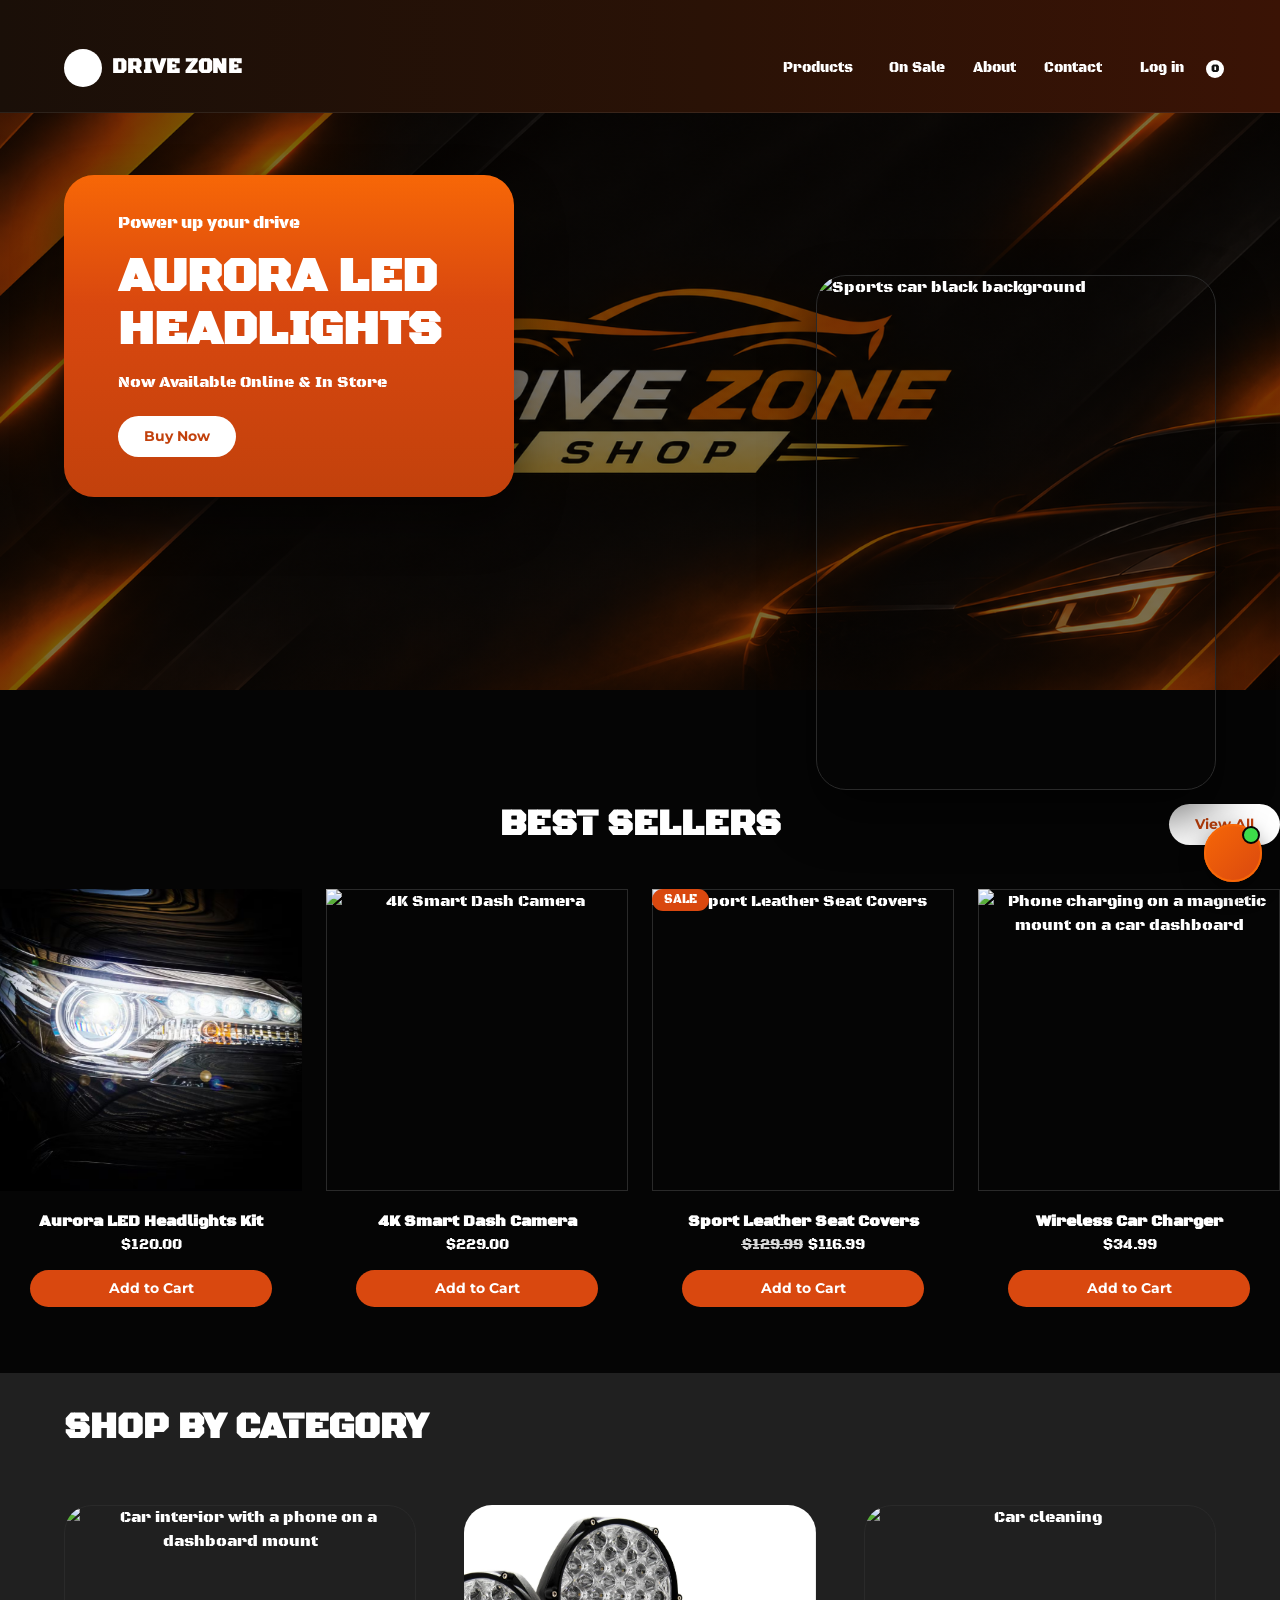
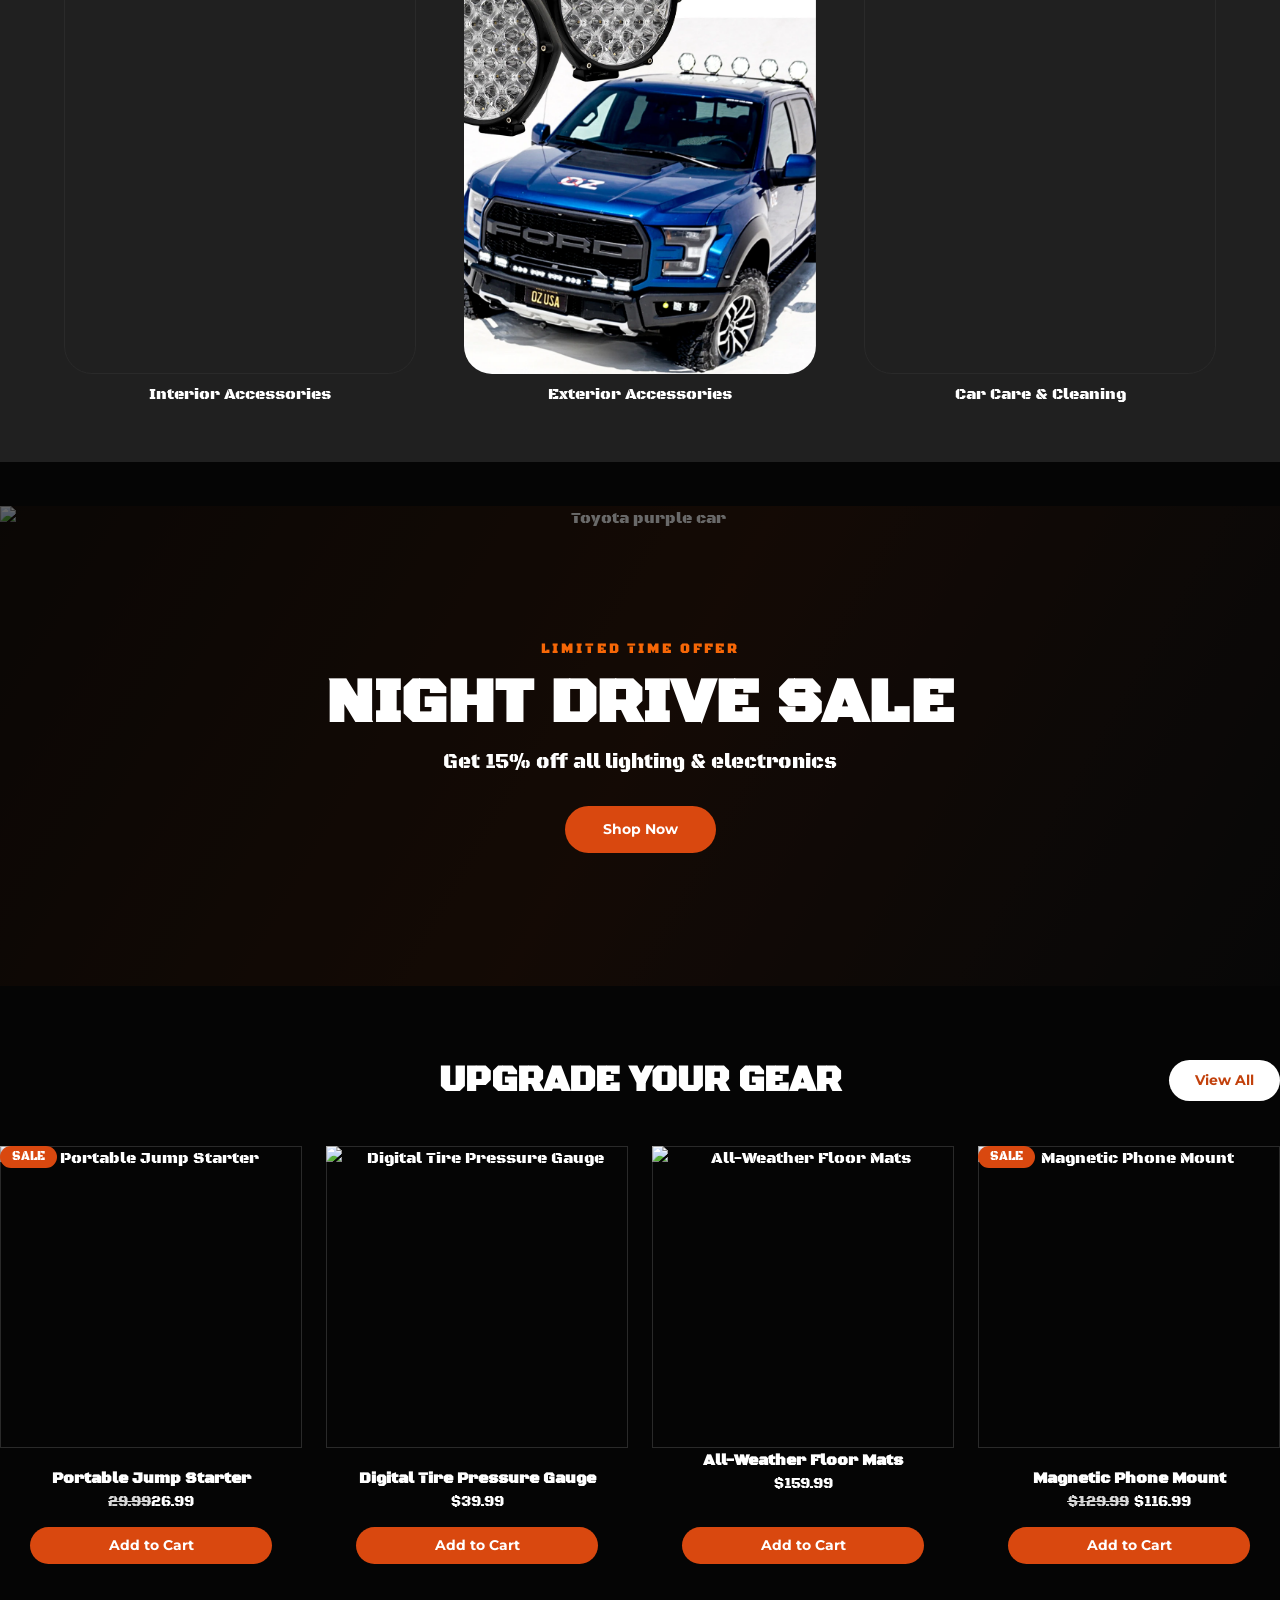
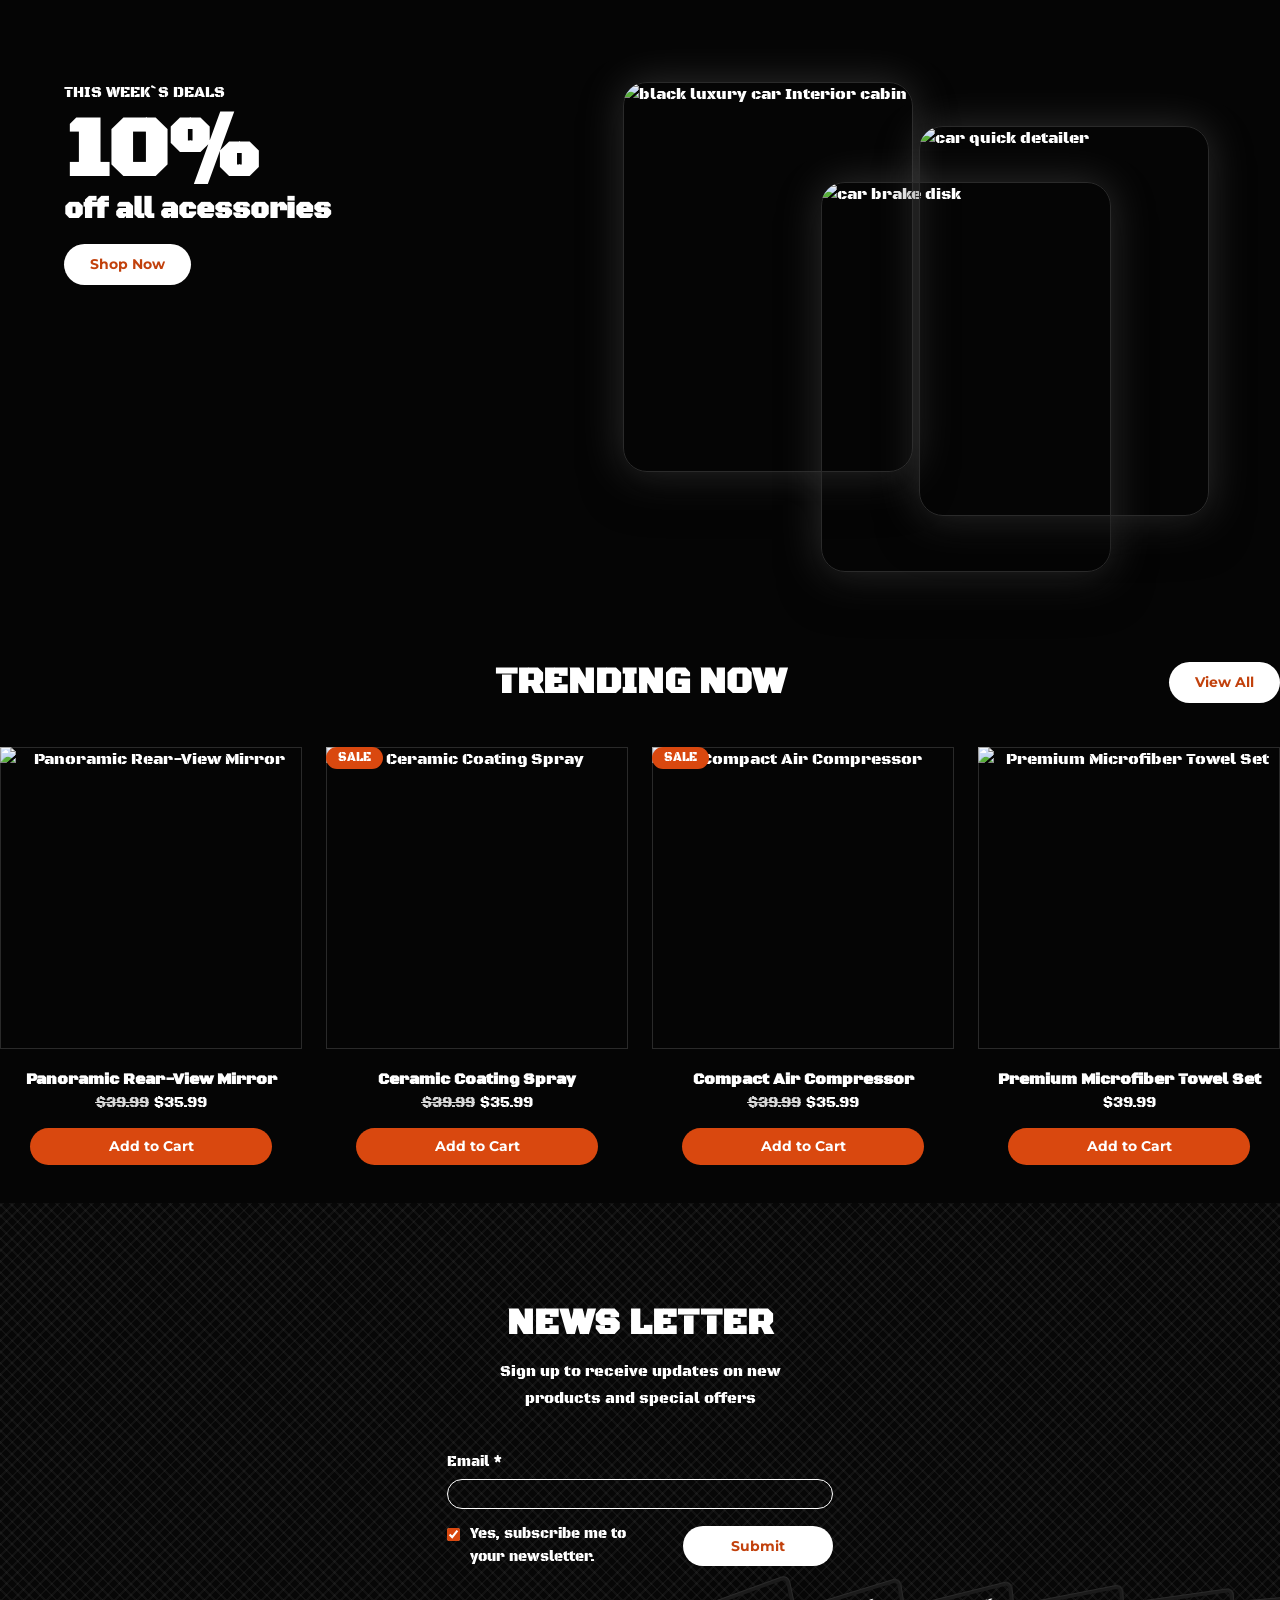
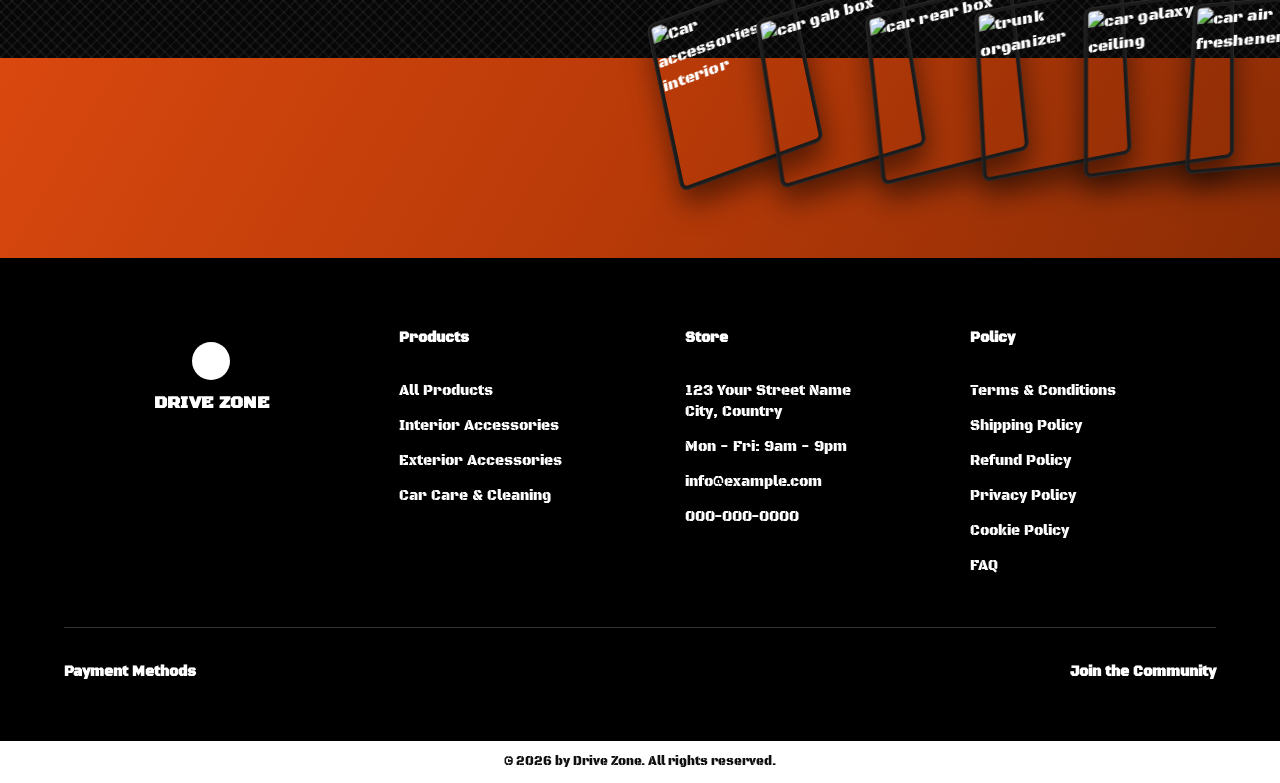
==== commit 9e51e19d: "added table in about page" ====
--- a/index.html
+++ b/index.html
@@ -61,6 +61,8 @@
         </div>
     </section>
 
+<br>
+
     <section class="block-wrap" aria-labelledby="best-title">
         <div class="block-head">
             <h2 id="best-title">Best Sellers</h2>
@@ -127,6 +129,8 @@
             </div>
         </section>
 
+        <br>
+<!-- CATEGORY SECTION ----- -->
         <section class="categories" aria-labelledby="cat-title">
             <div class="wrap">
                 <h2 id="cat-title">Shop by Category</h2>
@@ -150,6 +154,24 @@
             </div>
         </section>
 
+        <br>
+        
+        <section class="promo-banner" aria-labelledby="promo-title">
+            <div class="promo-banner-media">
+                <img src="https://i.pinimg.com/1200x/04/95/9a/04959aa6abb770516bda09365482c8f2.jpg" alt="Toyota purple  car" loading="lazy">
+            </div>
+
+            <div class="promo-banner-content">
+                <p class="promo-banner-kicker">Limited time offer</p>
+                <h2 id="promo-title">Night Drive Sale</h2>
+                <p class="promo-banner-text">Get 15% off all lighting &amp; electronics</p>
+                <a href="shop.html" class="pill pill-accent promo-banner-btn">Shop Now</a>
+            </div>
+        </section>
+
+        <br>
+
+        <!-- BLOCK-WRAP SECTION------- -->
         <section class="block-wrap" aria-labelledby="upgrade-title">
             <div class="block-head">
                 <h2 id="upgrade-title">Upgrade Your Gear</h2>
--- a/index.css
+++ b/index.css
@@ -74,7 +74,7 @@
 
 .ph img { position: absolute; inset: 0; }
 .ph:not(:has(img))::after {
-    content: "Add image";
+    content: "";
     position: absolute; inset: 0;
     display: grid; place-items: center;
     color: #4a4a4a;
@@ -285,7 +285,7 @@
 
      background:
         linear-gradient(rgba(10,6,3,.55), rgba(10,6,3,.55)),
-        url("https://images.unsplash.com/photo-1618843479313-40f8afb4b4d8?q=80&w=1170&auto=format&fit=crop&ixlib=rb-4.1.0&ixid=NHwxMjA3fDA%3D") center / cover no-repeat,
+        url("Drive\ Zone_\ Orange\ Velocity.png") center / cover no-repeat,
         #120905;
 }
 
@@ -486,6 +486,102 @@
 .cat-card:hover .ph{
     transform: translate(-6px);
 }
+
+/* PROMO BANNER----- */
+
+.promo-banner {
+    position: relative;
+    isolation: isolate;
+    display: grid;
+    place-items: center;
+    min-height: clamp(320px, 38vw, 480px);
+    margin: 20px 0 50px;
+    padding: 70px 5%;
+    overflow: hidden;
+    text-align: center;
+    background: #0b0b0b;
+}
+
+.promo-banner-media{
+    position: absolute;
+    inset: 0;
+    z-index: -2;
+    background: linear-gradient(
+        120deg,
+        #120905, 
+        #2a1206 50%,
+        #0b0b0b
+    );
+}
+
+.promo-banner-media img{
+    width: 100%;
+    height: 100%;
+    object-fit: cover;
+    animation: promo-zoom 18s ease-in-out infinite alternate;
+}
+
+.promo-banner::after{
+    content: "";
+    position: absolute;
+    inset: 0;
+    z-index: -1;
+    background: rgba(5, 5, 5, .6);
+}
+
+.promo-banner-content{
+    position: relative;
+    z-index: 1;
+    max-width: 760px;
+}
+
+.promo-banner-kicker {
+    margin-bottom: 10px;
+    color: var(--accent-2, #f76707);
+    font-size: 13px;
+    font-weight: 700;
+    letter-spacing: .24em;
+    text-transform: uppercase;
+}
+
+.promo-banner h2{
+    font-size: clamp(
+        36px,
+        6vw,
+        64px
+        );
+        font-weight: 800;
+        line-height: 1.1;
+        text-transform: uppercase;
+}
+
+.promo-banner-text {
+    margin: 8px 0 28px;
+    font-size: clamp(16px, 2vw, 20px);
+    font-weight: 500;
+}
+
+.promo-banner-content > * {
+    animation: promo-rise .8s ease both;
+}
+
+.promo-banner-content > :nth-child(2) {
+    animation-delay: .12s;
+}
+
+.promo-banner-content > :nth-child(3) {
+    animation-delay: .24s;
+}
+
+.promo-banner-btn {
+    padding: 13px 38px;
+}
+
+.promo-banner-content > :nth-child(4) {
+    animation: promo-rise .8s ease .36s both, 
+    promo-pulse 2.4s ease-out 1.4s infinite;
+}
+
 
 /* DEALS CLASS----------- */
 
@@ -1015,12 +1111,30 @@
     grid-column: 1;
     justify-self: center;
 }
+
+.promo-banner {
+    min-height: 340px;
+    padding: 56px 6%;
+}
+
+.promo-banner-btn {
+    width: 100%;
+    max-width: 320px;
+}
 }
 
 /* REDUCED MOTION MEDIA ------------- */
 
 @media (prefers-reduced-motion: reduce) {
     *, *::before, *::after { transition: none !important; scroll-behavior: auto !important; 
+    }
+
+    .promo-banner *, .promo-banner::before {
+        animation: none !important;
+    }
+
+    .promo-banner::before {
+        display: none;
     }
 }
 
@@ -1242,6 +1356,11 @@
         animation-timeline: view();
         animation-range: entry 0% entry 35%;
     }
+    .promo-banner-content > :nth-child(-n+3) {
+        animation: promo-rise linear both;
+        animation-timeline: view();
+        animation-range: entry 5% entry 60%;
+    }
 }
 
  main .wrap{
